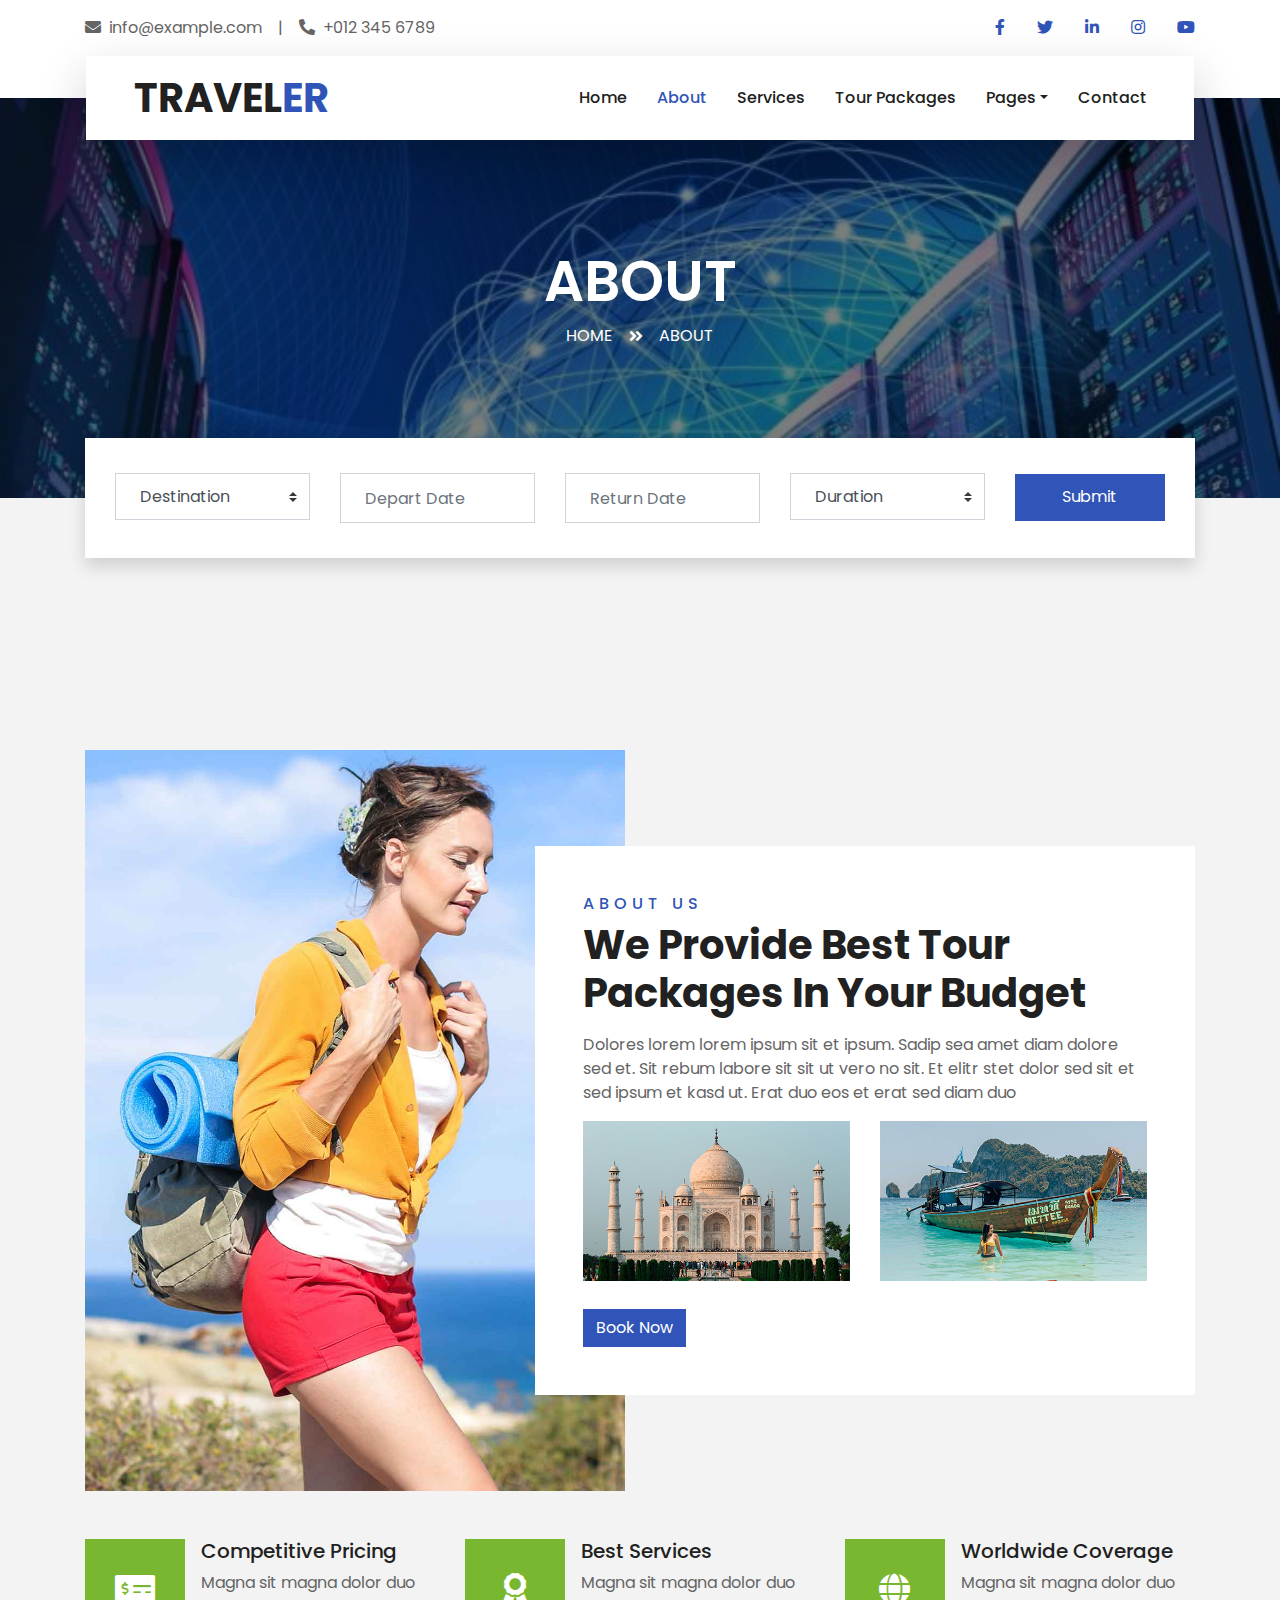
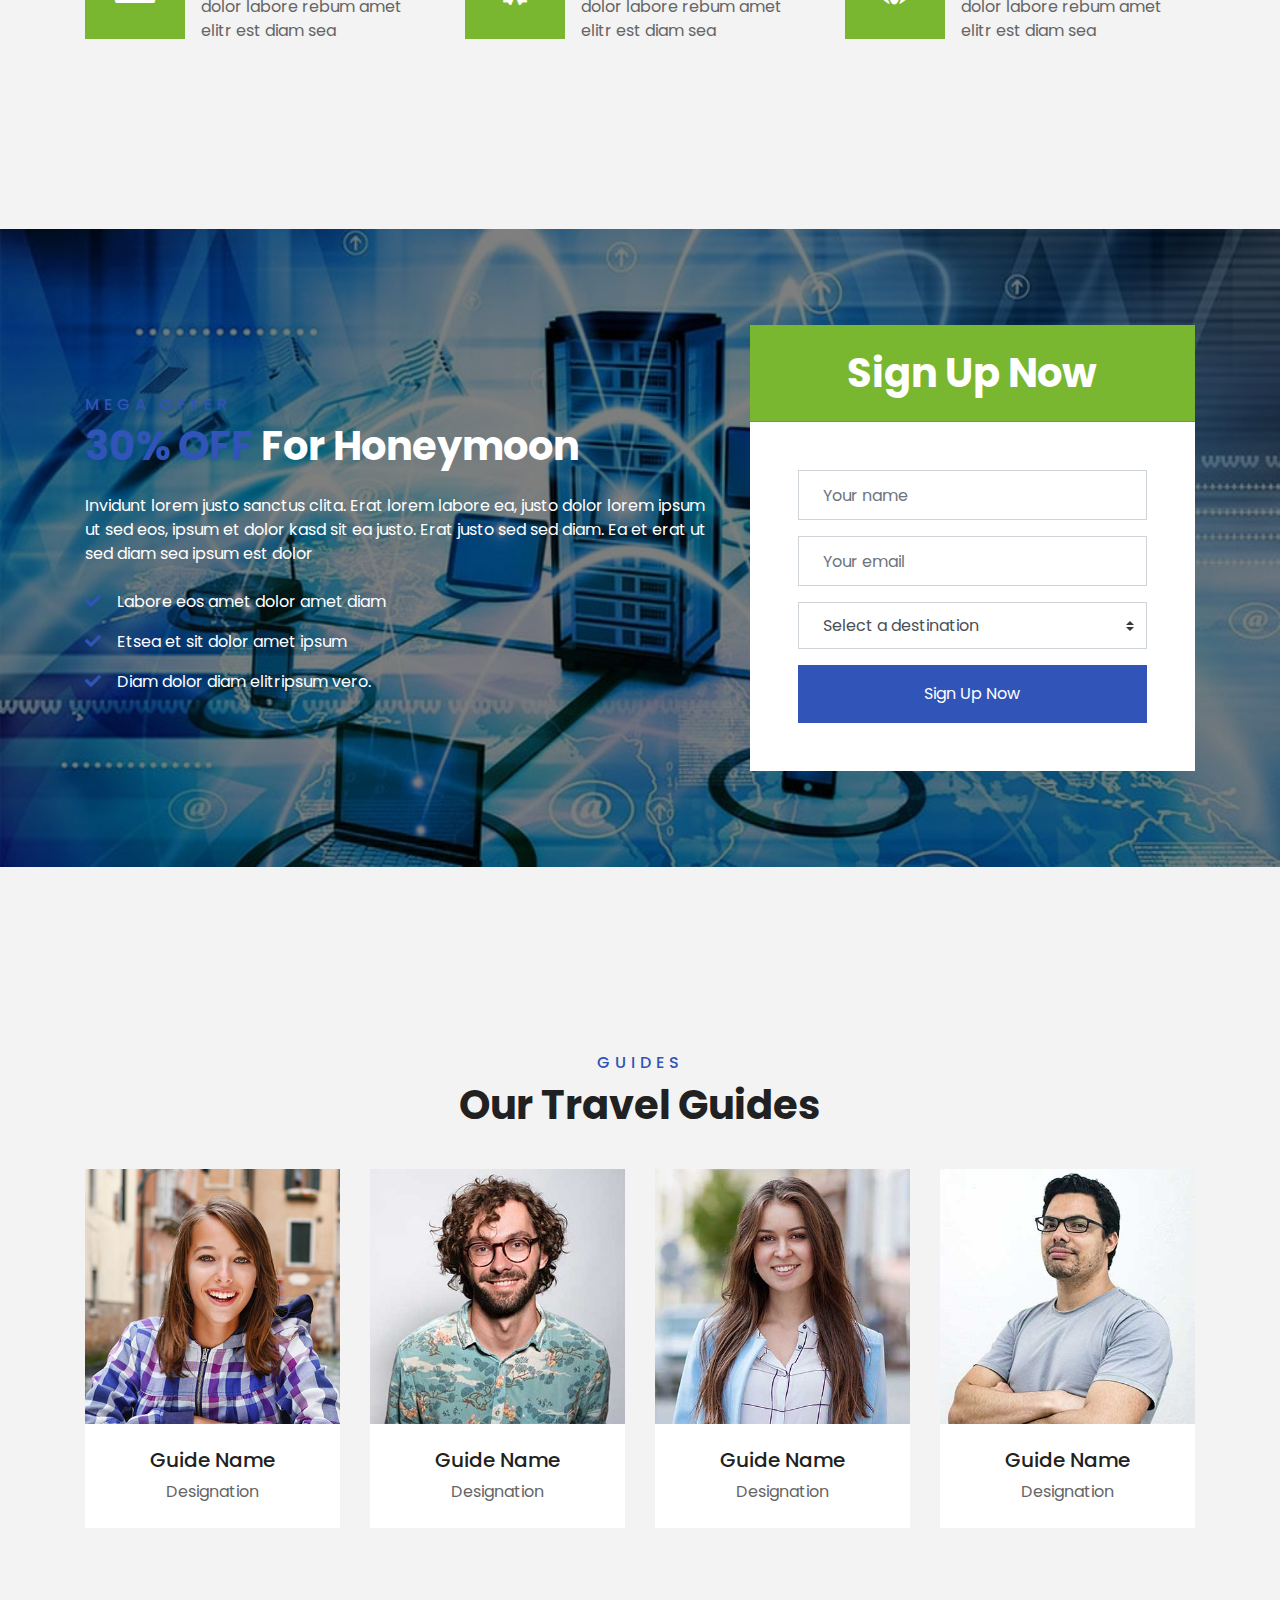
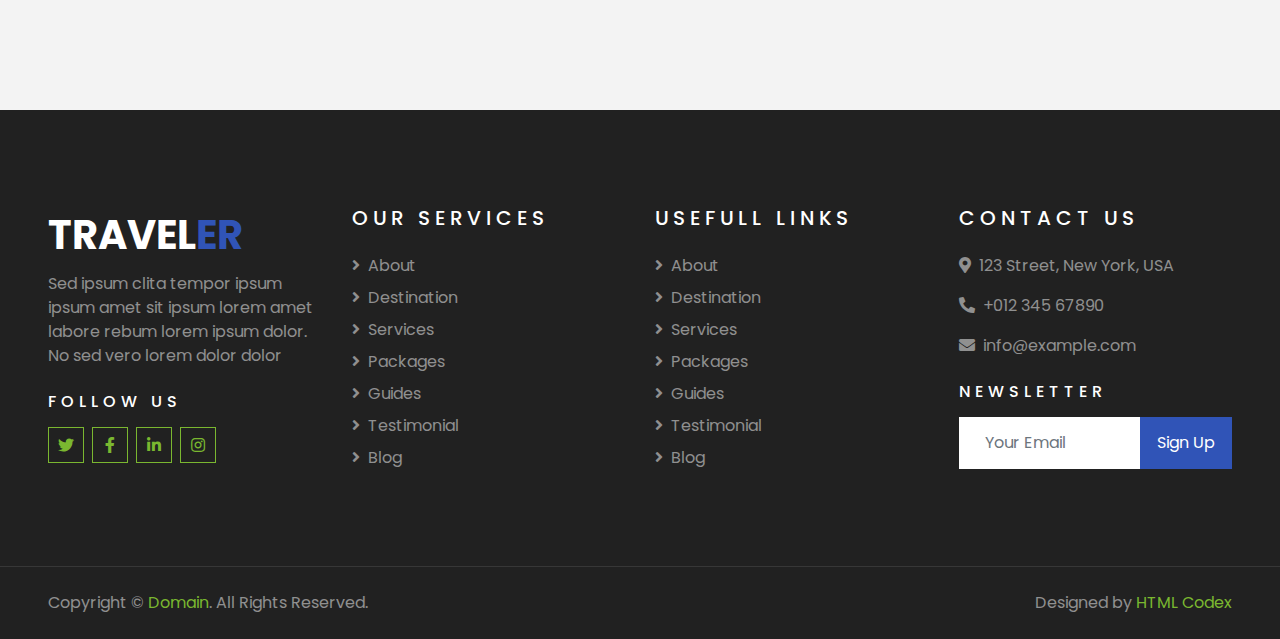
==== about.html @ 60255f98 "Actualizacion de index" ====
<!DOCTYPE html>
<html lang="en">

<head>
    <meta charset="utf-8">
    <title>TRAVELER - Free Travel Website Template</title>
    <meta content="width=device-width, initial-scale=1.0" name="viewport">
    <meta content="Free HTML Templates" name="keywords">
    <meta content="Free HTML Templates" name="description">

    <!-- Favicon -->
    <link href="img/favicon.ico" rel="icon">

    <!-- Google Web Fonts -->
    <link rel="preconnect" href="https://fonts.gstatic.com">
    <link href="https://fonts.googleapis.com/css2?family=Poppins:wght@400;500;600;700&display=swap" rel="stylesheet"> 

    <!-- Font Awesome -->
    <link href="https://cdnjs.cloudflare.com/ajax/libs/font-awesome/5.10.0/css/all.min.css" rel="stylesheet">

    <!-- Libraries Stylesheet -->
    <link href="lib/owlcarousel/assets/owl.carousel.min.css" rel="stylesheet">
    <link href="lib/tempusdominus/css/tempusdominus-bootstrap-4.min.css" rel="stylesheet" />

    <!-- Customized Bootstrap Stylesheet -->
    <link href="css/style.css" rel="stylesheet">
</head>

<body>
    <!-- Topbar Start -->
    <div class="container-fluid bg-light pt-3 d-none d-lg-block">
        <div class="container">
            <div class="row">
                <div class="col-lg-6 text-center text-lg-left mb-2 mb-lg-0">
                    <div class="d-inline-flex align-items-center">
                        <p><i class="fa fa-envelope mr-2"></i>info@example.com</p>
                        <p class="text-body px-3">|</p>
                        <p><i class="fa fa-phone-alt mr-2"></i>+012 345 6789</p>
                    </div>
                </div>
                <div class="col-lg-6 text-center text-lg-right">
                    <div class="d-inline-flex align-items-center">
                        <a class="text-primary px-3" href="">
                            <i class="fab fa-facebook-f"></i>
                        </a>
                        <a class="text-primary px-3" href="">
                            <i class="fab fa-twitter"></i>
                        </a>
                        <a class="text-primary px-3" href="">
                            <i class="fab fa-linkedin-in"></i>
                        </a>
                        <a class="text-primary px-3" href="">
                            <i class="fab fa-instagram"></i>
                        </a>
                        <a class="text-primary pl-3" href="">
                            <i class="fab fa-youtube"></i>
                        </a>
                    </div>
                </div>
            </div>
        </div>
    </div>
    <!-- Topbar End -->


    <!-- Navbar Start -->
    <div class="container-fluid position-relative nav-bar p-0">
        <div class="container-lg position-relative p-0 px-lg-3" style="z-index: 9;">
            <nav class="navbar navbar-expand-lg bg-light navbar-light shadow-lg py-3 py-lg-0 pl-3 pl-lg-5">
                <a href="" class="navbar-brand">
                    <h1 class="m-0 text-primary"><span class="text-dark">TRAVEL</span>ER</h1>
                </a>
                <button type="button" class="navbar-toggler" data-toggle="collapse" data-target="#navbarCollapse">
                    <span class="navbar-toggler-icon"></span>
                </button>
                <div class="collapse navbar-collapse justify-content-between px-3" id="navbarCollapse">
                    <div class="navbar-nav ml-auto py-0">
                        <a href="index.html" class="nav-item nav-link">Home</a>
                        <a href="about.html" class="nav-item nav-link active">About</a>
                        <a href="service.html" class="nav-item nav-link">Services</a>
                        <a href="package.html" class="nav-item nav-link">Tour Packages</a>
                        <div class="nav-item dropdown">
                            <a href="#" class="nav-link dropdown-toggle" data-toggle="dropdown">Pages</a>
                            <div class="dropdown-menu border-0 rounded-0 m-0">
                                <a href="blog.html" class="dropdown-item">Blog Grid</a>
                                <a href="single.html" class="dropdown-item">Blog Detail</a>
                                <a href="destination.html" class="dropdown-item">Destination</a>
                                <a href="guide.html" class="dropdown-item">Travel Guides</a>
                                <a href="testimonial.html" class="dropdown-item">Testimonial</a>
                            </div>
                        </div>
                        <a href="contact.html" class="nav-item nav-link">Contact</a>
                    </div>
                </div>
            </nav>
        </div>
    </div>
    <!-- Navbar End -->


    <!-- Header Start -->
    <div class="container-fluid page-header">
        <div class="container">
            <div class="d-flex flex-column align-items-center justify-content-center" style="min-height: 400px">
                <h3 class="display-4 text-white text-uppercase">About</h3>
                <div class="d-inline-flex text-white">
                    <p class="m-0 text-uppercase"><a class="text-white" href="">Home</a></p>
                    <i class="fa fa-angle-double-right pt-1 px-3"></i>
                    <p class="m-0 text-uppercase">About</p>
                </div>
            </div>
        </div>
    </div>
    <!-- Header End -->


    <!-- Booking Start -->
    <div class="container-fluid booking mt-5 pb-5">
        <div class="container pb-5">
            <div class="bg-light shadow" style="padding: 30px;">
                <div class="row align-items-center" style="min-height: 60px;">
                    <div class="col-md-10">
                        <div class="row">
                            <div class="col-md-3">
                                <div class="mb-3 mb-md-0">
                                    <select class="custom-select px-4" style="height: 47px;">
                                        <option selected>Destination</option>
                                        <option value="1">Destination 1</option>
                                        <option value="2">Destination 1</option>
                                        <option value="3">Destination 1</option>
                                    </select>
                                </div>
                            </div>
                            <div class="col-md-3">
                                <div class="mb-3 mb-md-0">
                                    <div class="date" id="date1" data-target-input="nearest">
                                        <input type="text" class="form-control p-4 datetimepicker-input" placeholder="Depart Date" data-target="#date1" data-toggle="datetimepicker"/>
                                    </div>
                                </div>
                            </div>
                            <div class="col-md-3">
                                <div class="mb-3 mb-md-0">
                                    <div class="date" id="date2" data-target-input="nearest">
                                        <input type="text" class="form-control p-4 datetimepicker-input" placeholder="Return Date" data-target="#date2" data-toggle="datetimepicker"/>
                                    </div>
                                </div>
                            </div>
                            <div class="col-md-3">
                                <div class="mb-3 mb-md-0">
                                    <select class="custom-select px-4" style="height: 47px;">
                                        <option selected>Duration</option>
                                        <option value="1">Duration 1</option>
                                        <option value="2">Duration 1</option>
                                        <option value="3">Duration 1</option>
                                    </select>
                                </div>
                            </div>
                        </div>
                    </div>
                    <div class="col-md-2">
                        <button class="btn btn-primary btn-block" type="submit" style="height: 47px; margin-top: -2px;">Submit</button>
                    </div>
                </div>
            </div>
        </div>
    </div>
    <!-- Booking End -->


    <!-- About Start -->
    <div class="container-fluid py-5">
        <div class="container pt-5">
            <div class="row">
                <div class="col-lg-6" style="min-height: 500px;">
                    <div class="position-relative h-100">
                        <img class="position-absolute w-100 h-100" src="img/about.jpg" style="object-fit: cover;">
                    </div>
                </div>
                <div class="col-lg-6 pt-5 pb-lg-5">
                    <div class="about-text bg-white p-4 p-lg-5 my-lg-5">
                        <h6 class="text-primary text-uppercase" style="letter-spacing: 5px;">About Us</h6>
                        <h1 class="mb-3">We Provide Best Tour Packages In Your Budget</h1>
                        <p>Dolores lorem lorem ipsum sit et ipsum. Sadip sea amet diam dolore sed et. Sit rebum labore sit sit ut vero no sit. Et elitr stet dolor sed sit et sed ipsum et kasd ut. Erat duo eos et erat sed diam duo</p>
                        <div class="row mb-4">
                            <div class="col-6">
                                <img class="img-fluid" src="img/about-1.jpg" alt="">
                            </div>
                            <div class="col-6">
                                <img class="img-fluid" src="img/about-2.jpg" alt="">
                            </div>
                        </div>
                        <a href="" class="btn btn-primary mt-1">Book Now</a>
                    </div>
                </div>
            </div>
        </div>
    </div>
    <!-- About End -->


    <!-- Feature Start -->
    <div class="container-fluid pb-5">
        <div class="container pb-5">
            <div class="row">
                <div class="col-md-4">
                    <div class="d-flex mb-4 mb-lg-0">
                        <div class="d-flex flex-shrink-0 align-items-center justify-content-center bg-primary mr-3" style="height: 100px; width: 100px;">
                            <i class="fa fa-2x fa-money-check-alt text-white"></i>
                        </div>
                        <div class="d-flex flex-column">
                            <h5 class="">Competitive Pricing</h5>
                            <p class="m-0">Magna sit magna dolor duo dolor labore rebum amet elitr est diam sea</p>
                        </div>
                    </div>
                </div>
                <div class="col-md-4">
                    <div class="d-flex mb-4 mb-lg-0">
                        <div class="d-flex flex-shrink-0 align-items-center justify-content-center bg-primary mr-3" style="height: 100px; width: 100px;">
                            <i class="fa fa-2x fa-award text-white"></i>
                        </div>
                        <div class="d-flex flex-column">
                            <h5 class="">Best Services</h5>
                            <p class="m-0">Magna sit magna dolor duo dolor labore rebum amet elitr est diam sea</p>
                        </div>
                    </div>
                </div>
                <div class="col-md-4">
                    <div class="d-flex mb-4 mb-lg-0">
                        <div class="d-flex flex-shrink-0 align-items-center justify-content-center bg-primary mr-3" style="height: 100px; width: 100px;">
                            <i class="fa fa-2x fa-globe text-white"></i>
                        </div>
                        <div class="d-flex flex-column">
                            <h5 class="">Worldwide Coverage</h5>
                            <p class="m-0">Magna sit magna dolor duo dolor labore rebum amet elitr est diam sea</p>
                        </div>
                    </div>
                </div>
            </div>
        </div>
    </div>
    <!-- Feature End -->


    <!-- Registration Start -->
    <div class="container-fluid bg-registration py-5" style="margin: 90px 0;">
        <div class="container py-5">
            <div class="row align-items-center">
                <div class="col-lg-7 mb-5 mb-lg-0">
                    <div class="mb-4">
                        <h6 class="text-primary text-uppercase" style="letter-spacing: 5px;">Mega Offer</h6>
                        <h1 class="text-white"><span class="text-primary">30% OFF</span> For Honeymoon</h1>
                    </div>
                    <p class="text-white">Invidunt lorem justo sanctus clita. Erat lorem labore ea, justo dolor lorem ipsum ut sed eos,
                        ipsum et dolor kasd sit ea justo. Erat justo sed sed diam. Ea et erat ut sed diam sea ipsum est
                        dolor</p>
                    <ul class="list-inline text-white m-0">
                        <li class="py-2"><i class="fa fa-check text-primary mr-3"></i>Labore eos amet dolor amet diam</li>
                        <li class="py-2"><i class="fa fa-check text-primary mr-3"></i>Etsea et sit dolor amet ipsum</li>
                        <li class="py-2"><i class="fa fa-check text-primary mr-3"></i>Diam dolor diam elitripsum vero.</li>
                    </ul>
                </div>
                <div class="col-lg-5">
                    <div class="card border-0">
                        <div class="card-header bg-primary text-center p-4">
                            <h1 class="text-white m-0">Sign Up Now</h1>
                        </div>
                        <div class="card-body rounded-bottom bg-white p-5">
                            <form>
                                <div class="form-group">
                                    <input type="text" class="form-control p-4" placeholder="Your name" required="required" />
                                </div>
                                <div class="form-group">
                                    <input type="email" class="form-control p-4" placeholder="Your email" required="required" />
                                </div>
                                <div class="form-group">
                                    <select class="custom-select px-4" style="height: 47px;">
                                        <option selected>Select a destination</option>
                                        <option value="1">destination 1</option>
                                        <option value="2">destination 1</option>
                                        <option value="3">destination 1</option>
                                    </select>
                                </div>
                                <div>
                                    <button class="btn btn-primary btn-block py-3" type="submit">Sign Up Now</button>
                                </div>
                            </form>
                        </div>
                    </div>
                </div>
            </div>
        </div>
    </div>
    <!-- Registration End -->


    <!-- Team Start -->
    <div class="container-fluid py-5">
        <div class="container pt-5 pb-3">
            <div class="text-center mb-3 pb-3">
                <h6 class="text-primary text-uppercase" style="letter-spacing: 5px;">Guides</h6>
                <h1>Our Travel Guides</h1>
            </div>
            <div class="row">
                <div class="col-lg-3 col-md-4 col-sm-6 pb-1">
                    <div class="team-item bg-white mb-4">
                        <div class="team-img position-relative overflow-hidden">
                            <img class="img-fluid w-100" src="img/team-1.jpg" alt="">
                            <div class="team-social">
                                <a class="btn btn-outline-primary btn-square" href=""><i class="fab fa-twitter"></i></a>
                                <a class="btn btn-outline-primary btn-square" href=""><i class="fab fa-facebook-f"></i></a>
                                <a class="btn btn-outline-primary btn-square" href=""><i class="fab fa-instagram"></i></a>
                                <a class="btn btn-outline-primary btn-square" href=""><i class="fab fa-linkedin-in"></i></a>
                            </div>
                        </div>
                        <div class="text-center py-4">
                            <h5 class="text-truncate">Guide Name</h5>
                            <p class="m-0">Designation</p>
                        </div>
                    </div>
                </div>
                <div class="col-lg-3 col-md-4 col-sm-6 pb-1">
                    <div class="team-item bg-white mb-4">
                        <div class="team-img position-relative overflow-hidden">
                            <img class="img-fluid w-100" src="img/team-2.jpg" alt="">
                            <div class="team-social">
                                <a class="btn btn-outline-primary btn-square" href=""><i class="fab fa-twitter"></i></a>
                                <a class="btn btn-outline-primary btn-square" href=""><i class="fab fa-facebook-f"></i></a>
                                <a class="btn btn-outline-primary btn-square" href=""><i class="fab fa-instagram"></i></a>
                                <a class="btn btn-outline-primary btn-square" href=""><i class="fab fa-linkedin-in"></i></a>
                            </div>
                        </div>
                        <div class="text-center py-4">
                            <h5 class="text-truncate">Guide Name</h5>
                            <p class="m-0">Designation</p>
                        </div>
                    </div>
                </div>
                <div class="col-lg-3 col-md-4 col-sm-6 pb-1">
                    <div class="team-item bg-white mb-4">
                        <div class="team-img position-relative overflow-hidden">
                            <img class="img-fluid w-100" src="img/team-3.jpg" alt="">
                            <div class="team-social">
                                <a class="btn btn-outline-primary btn-square" href=""><i class="fab fa-twitter"></i></a>
                                <a class="btn btn-outline-primary btn-square" href=""><i class="fab fa-facebook-f"></i></a>
                                <a class="btn btn-outline-primary btn-square" href=""><i class="fab fa-instagram"></i></a>
                                <a class="btn btn-outline-primary btn-square" href=""><i class="fab fa-linkedin-in"></i></a>
                            </div>
                        </div>
                        <div class="text-center py-4">
                            <h5 class="text-truncate">Guide Name</h5>
                            <p class="m-0">Designation</p>
                        </div>
                    </div>
                </div>
                <div class="col-lg-3 col-md-4 col-sm-6 pb-1">
                    <div class="team-item bg-white mb-4">
                        <div class="team-img position-relative overflow-hidden">
                            <img class="img-fluid w-100" src="img/team-4.jpg" alt="">
                            <div class="team-social">
                                <a class="btn btn-outline-primary btn-square" href=""><i class="fab fa-twitter"></i></a>
                                <a class="btn btn-outline-primary btn-square" href=""><i class="fab fa-facebook-f"></i></a>
                                <a class="btn btn-outline-primary btn-square" href=""><i class="fab fa-instagram"></i></a>
                                <a class="btn btn-outline-primary btn-square" href=""><i class="fab fa-linkedin-in"></i></a>
                            </div>
                        </div>
                        <div class="text-center py-4">
                            <h5 class="text-truncate">Guide Name</h5>
                            <p class="m-0">Designation</p>
                        </div>
                    </div>
                </div>
            </div>
        </div>
    </div>
    <!-- Team End -->


    <!-- Footer Start -->
    <div class="container-fluid bg-dark text-white-50 py-5 px-sm-3 px-lg-5" style="margin-top: 90px;">
        <div class="row pt-5">
            <div class="col-lg-3 col-md-6 mb-5">
                <a href="" class="navbar-brand">
                    <h1 class="text-primary"><span class="text-white">TRAVEL</span>ER</h1>
                </a>
                <p>Sed ipsum clita tempor ipsum ipsum amet sit ipsum lorem amet labore rebum lorem ipsum dolor. No sed vero lorem dolor dolor</p>
                <h6 class="text-white text-uppercase mt-4 mb-3" style="letter-spacing: 5px;">Follow Us</h6>
                <div class="d-flex justify-content-start">
                    <a class="btn btn-outline-primary btn-square mr-2" href="#"><i class="fab fa-twitter"></i></a>
                    <a class="btn btn-outline-primary btn-square mr-2" href="#"><i class="fab fa-facebook-f"></i></a>
                    <a class="btn btn-outline-primary btn-square mr-2" href="#"><i class="fab fa-linkedin-in"></i></a>
                    <a class="btn btn-outline-primary btn-square" href="#"><i class="fab fa-instagram"></i></a>
                </div>
            </div>
            <div class="col-lg-3 col-md-6 mb-5">
                <h5 class="text-white text-uppercase mb-4" style="letter-spacing: 5px;">Our Services</h5>
                <div class="d-flex flex-column justify-content-start">
                    <a class="text-white-50 mb-2" href="#"><i class="fa fa-angle-right mr-2"></i>About</a>
                    <a class="text-white-50 mb-2" href="#"><i class="fa fa-angle-right mr-2"></i>Destination</a>
                    <a class="text-white-50 mb-2" href="#"><i class="fa fa-angle-right mr-2"></i>Services</a>
                    <a class="text-white-50 mb-2" href="#"><i class="fa fa-angle-right mr-2"></i>Packages</a>
                    <a class="text-white-50 mb-2" href="#"><i class="fa fa-angle-right mr-2"></i>Guides</a>
                    <a class="text-white-50 mb-2" href="#"><i class="fa fa-angle-right mr-2"></i>Testimonial</a>
                    <a class="text-white-50" href="#"><i class="fa fa-angle-right mr-2"></i>Blog</a>
                </div>
            </div>
            <div class="col-lg-3 col-md-6 mb-5">
                <h5 class="text-white text-uppercase mb-4" style="letter-spacing: 5px;">Usefull Links</h5>
                <div class="d-flex flex-column justify-content-start">
                    <a class="text-white-50 mb-2" href="#"><i class="fa fa-angle-right mr-2"></i>About</a>
                    <a class="text-white-50 mb-2" href="#"><i class="fa fa-angle-right mr-2"></i>Destination</a>
                    <a class="text-white-50 mb-2" href="#"><i class="fa fa-angle-right mr-2"></i>Services</a>
                    <a class="text-white-50 mb-2" href="#"><i class="fa fa-angle-right mr-2"></i>Packages</a>
                    <a class="text-white-50 mb-2" href="#"><i class="fa fa-angle-right mr-2"></i>Guides</a>
                    <a class="text-white-50 mb-2" href="#"><i class="fa fa-angle-right mr-2"></i>Testimonial</a>
                    <a class="text-white-50" href="#"><i class="fa fa-angle-right mr-2"></i>Blog</a>
                </div>
            </div>
            <div class="col-lg-3 col-md-6 mb-5">
                <h5 class="text-white text-uppercase mb-4" style="letter-spacing: 5px;">Contact Us</h5>
                <p><i class="fa fa-map-marker-alt mr-2"></i>123 Street, New York, USA</p>
                <p><i class="fa fa-phone-alt mr-2"></i>+012 345 67890</p>
                <p><i class="fa fa-envelope mr-2"></i>info@example.com</p>
                <h6 class="text-white text-uppercase mt-4 mb-3" style="letter-spacing: 5px;">Newsletter</h6>
                <div class="w-100">
                    <div class="input-group">
                        <input type="text" class="form-control border-light" style="padding: 25px;" placeholder="Your Email">
                        <div class="input-group-append">
                            <button class="btn btn-primary px-3">Sign Up</button>
                        </div>
                    </div>
                </div>
            </div>
        </div>
    </div>
    <div class="container-fluid bg-dark text-white border-top py-4 px-sm-3 px-md-5" style="border-color: rgba(256, 256, 256, .1) !important;">
        <div class="row">
            <div class="col-lg-6 text-center text-md-left mb-3 mb-md-0">
                <p class="m-0 text-white-50">Copyright &copy; <a href="#">Domain</a>. All Rights Reserved.</a>
                </p>
            </div>
            <div class="col-lg-6 text-center text-md-right">
                <p class="m-0 text-white-50">Designed by <a href="https://htmlcodex.com">HTML Codex</a>
                </p>
            </div>
        </div>
    </div>
    <!-- Footer End -->


    <!-- Back to Top -->
    <a href="#" class="btn btn-lg btn-primary btn-lg-square back-to-top"><i class="fa fa-angle-double-up"></i></a>


    <!-- JavaScript Libraries -->
    <script src="https://code.jquery.com/jquery-3.4.1.min.js"></script>
    <script src="https://stackpath.bootstrapcdn.com/bootstrap/4.4.1/js/bootstrap.bundle.min.js"></script>
    <script src="lib/easing/easing.min.js"></script>
    <script src="lib/owlcarousel/owl.carousel.min.js"></script>
    <script src="lib/tempusdominus/js/moment.min.js"></script>
    <script src="lib/tempusdominus/js/moment-timezone.min.js"></script>
    <script src="lib/tempusdominus/js/tempusdominus-bootstrap-4.min.js"></script>

    <!-- Contact Javascript File -->
    <script src="mail/jqBootstrapValidation.min.js"></script>
    <script src="mail/contact.js"></script>

    <!-- Template Javascript -->
    <script src="js/main.js"></script>
</body>

</html>
---- css/style.css ----
/******* Bootstrap Theming ********/
/*!
 * Bootstrap v4.5.3 (https://getbootstrap.com/)
 * Copyright 2011-2020 The Bootstrap Authors
 * Copyright 2011-2020 Twitter, Inc.
 * Licensed under MIT (https://github.com/twbs/bootstrap/blob/main/LICENSE)
 */
:root {
  --blue: #007bff;
  --indigo: #6610f2;
  --purple: #6f42c1;
  --pink: #e83e8c;
  --red: #dc3545;
  --orange: #fd7e14;
  --yellow: #ffc107;
  --green: #28a745;
  --teal: #20c997;
  --cyan: #17a2b8;
  --white: #fff;
  --gray: #6c757d;
  --gray-dark: #343a40;
  --primary: #7AB730;
  --secondary: #f4faec;
  --success: #28a745;
  --info: #17a2b8;
  --warning: #ffc107;
  --danger: #dc3545;
  --light: #FFFFFF;
  --dark: #212121;
  --breakpoint-xs: 0;
  --breakpoint-sm: 576px;
  --breakpoint-md: 768px;
  --breakpoint-lg: 992px;
  --breakpoint-xl: 1200px;
  --font-family-sans-serif: "Poppins", sans-serif;
  --font-family-monospace: SFMono-Regular, Menlo, Monaco, Consolas, "Liberation Mono", "Courier New", monospace;
}

*,
*::before,
*::after {
  box-sizing: border-box;
}

html {
  font-family: sans-serif;
  line-height: 1.15;
  -webkit-text-size-adjust: 100%;
  -webkit-tap-highlight-color: rgba(0, 0, 0, 0);
}

article,
aside,
figcaption,
figure,
footer,
header,
hgroup,
main,
nav,
section {
  display: block;
}

body {
  margin: 0;
  font-family: "Poppins", sans-serif;
  font-size: 1rem;
  font-weight: 400;
  line-height: 1.5;
  color: #656565;
  text-align: left;
  background-color: #F3F3F3;
}

[tabindex="-1"]:focus:not(:focus-visible) {
  outline: 0 !important;
}

hr {
  box-sizing: content-box;
  height: 0;
  overflow: visible;
}

h1,
h2,
h3,
h4,
h5,
h6 {
  margin-top: 0;
  margin-bottom: 0.5rem;
}

p {
  margin-top: 0;
  margin-bottom: 1rem;
}

abbr[title],
abbr[data-original-title] {
  text-decoration: underline;
  text-decoration: underline dotted;
  cursor: help;
  border-bottom: 0;
  text-decoration-skip-ink: none;
}

address {
  margin-bottom: 1rem;
  font-style: normal;
  line-height: inherit;
}

ol,
ul,
dl {
  margin-top: 0;
  margin-bottom: 1rem;
}

ol ol,
ul ul,
ol ul,
ul ol {
  margin-bottom: 0;
}

dt {
  font-weight: 700;
}

dd {
  margin-bottom: .5rem;
  margin-left: 0;
}

blockquote {
  margin: 0 0 1rem;
}

b,
strong {
  font-weight: bolder;
}

small {
  font-size: 80%;
}

sub,
sup {
  position: relative;
  font-size: 75%;
  line-height: 0;
  vertical-align: baseline;
}

sub {
  bottom: -.25em;
}

sup {
  top: -.5em;
}

a {
  color: #7AB730;
  text-decoration: none;
  background-color: transparent;
}

a:hover {
  color: #527a20;
  text-decoration: underline;
}

a:not([href]):not([class]) {
  color: inherit;
  text-decoration: none;
}

a:not([href]):not([class]):hover {
  color: inherit;
  text-decoration: none;
}

pre,
code,
kbd,
samp {
  font-family: SFMono-Regular, Menlo, Monaco, Consolas, "Liberation Mono", "Courier New", monospace;
  font-size: 1em;
}

pre {
  margin-top: 0;
  margin-bottom: 1rem;
  overflow: auto;
  -ms-overflow-style: scrollbar;
}

figure {
  margin: 0 0 1rem;
}

img {
  vertical-align: middle;
  border-style: none;
}

svg {
  overflow: hidden;
  vertical-align: middle;
}

table {
  border-collapse: collapse;
}

caption {
  padding-top: 0.75rem;
  padding-bottom: 0.75rem;
  color: #6c757d;
  text-align: left;
  caption-side: bottom;
}

th {
  text-align: inherit;
  text-align: -webkit-match-parent;
}

label {
  display: inline-block;
  margin-bottom: 0.5rem;
}

button {
  border-radius: 0;
}

button:focus {
  outline: 1px dotted;
  outline: 5px auto -webkit-focus-ring-color;
}

input,
button,
select,
optgroup,
textarea {
  margin: 0;
  font-family: inherit;
  font-size: inherit;
  line-height: inherit;
}

button,
input {
  overflow: visible;
}

button,
select {
  text-transform: none;
}

[role="button"] {
  cursor: pointer;
}

select {
  word-wrap: normal;
}

button,
[type="button"],
[type="reset"],
[type="submit"] {
  -webkit-appearance: button;
}

button:not(:disabled),
[type="button"]:not(:disabled),
[type="reset"]:not(:disabled),
[type="submit"]:not(:disabled) {
  cursor: pointer;
}

button::-moz-focus-inner,
[type="button"]::-moz-focus-inner,
[type="reset"]::-moz-focus-inner,
[type="submit"]::-moz-focus-inner {
  padding: 0;
  border-style: none;
}

input[type="radio"],
input[type="checkbox"] {
  box-sizing: border-box;
  padding: 0;
}

textarea {
  overflow: auto;
  resize: vertical;
}

fieldset {
  min-width: 0;
  padding: 0;
  margin: 0;
  border: 0;
}

legend {
  display: block;
  width: 100%;
  max-width: 100%;
  padding: 0;
  margin-bottom: .5rem;
  font-size: 1.5rem;
  line-height: inherit;
  color: inherit;
  white-space: normal;
}

@media (max-width: 1200px) {
  legend {
    font-size: calc(1.275rem + 0.3vw);
  }
}

progress {
  vertical-align: baseline;
}

[type="number"]::-webkit-inner-spin-button,
[type="number"]::-webkit-outer-spin-button {
  height: auto;
}

[type="search"] {
  outline-offset: -2px;
  -webkit-appearance: none;
}

[type="search"]::-webkit-search-decoration {
  -webkit-appearance: none;
}

::-webkit-file-upload-button {
  font: inherit;
  -webkit-appearance: button;
}

output {
  display: inline-block;
}

summary {
  display: list-item;
  cursor: pointer;
}

template {
  display: none;
}

[hidden] {
  display: none !important;
}

h1,
h2,
h3,
h4,
h5,
h6,
.h1,
.h2,
.h3,
.h4,
.h5,
.h6 {
  margin-bottom: 0.5rem;
  font-weight: 500;
  line-height: 1.2;
  color: #212121;
}

h1,
.h1 {
  font-size: 2.5rem;
}

@media (max-width: 1200px) {

  h1,
  .h1 {
    font-size: calc(1.375rem + 1.5vw);
  }
}

h2,
.h2 {
  font-size: 2rem;
}

@media (max-width: 1200px) {

  h2,
  .h2 {
    font-size: calc(1.325rem + 0.9vw);
  }
}

h3,
.h3 {
  font-size: 1.75rem;
}

@media (max-width: 1200px) {

  h3,
  .h3 {
    font-size: calc(1.3rem + 0.6vw);
  }
}

h4,
.h4 {
  font-size: 1.5rem;
}

@media (max-width: 1200px) {

  h4,
  .h4 {
    font-size: calc(1.275rem + 0.3vw);
  }
}

h5,
.h5 {
  font-size: 1.25rem;
}

h6,
.h6 {
  font-size: 1rem;
}

.lead {
  font-size: 1.25rem;
  font-weight: 300;
}

.display-1 {
  font-size: 6rem;
  font-weight: 300;
  line-height: 1.2;
}

@media (max-width: 1200px) {
  .display-1 {
    font-size: calc(1.725rem + 5.7vw);
  }
}

.display-2 {
  font-size: 5.5rem;
  font-weight: 300;
  line-height: 1.2;
}

@media (max-width: 1200px) {
  .display-2 {
    font-size: calc(1.675rem + 5.1vw);
  }
}

.display-3 {
  font-size: 4.5rem;
  font-weight: 300;
  line-height: 1.2;
}

@media (max-width: 1200px) {
  .display-3 {
    font-size: calc(1.575rem + 3.9vw);
  }
}

.display-4 {
  font-size: 3.5rem;
  font-weight: 300;
  line-height: 1.2;
}

@media (max-width: 1200px) {
  .display-4 {
    font-size: calc(1.475rem + 2.7vw);
  }
}

hr {
  margin-top: 1rem;
  margin-bottom: 1rem;
  border: 0;
  border-top: 1px solid rgba(0, 0, 0, 0.1);
}

small,
.small {
  font-size: 80%;
  font-weight: 400;
}

mark,
.mark {
  padding: 0.2em;
  background-color: #fcf8e3;
}

.list-unstyled {
  padding-left: 0;
  list-style: none;
}

.list-inline {
  padding-left: 0;
  list-style: none;
}

.list-inline-item {
  display: inline-block;
}

.list-inline-item:not(:last-child) {
  margin-right: 0.5rem;
}

.initialism {
  font-size: 90%;
  text-transform: uppercase;
}

.blockquote {
  margin-bottom: 1rem;
  font-size: 1.25rem;
}

.blockquote-footer {
  display: block;
  font-size: 80%;
  color: #6c757d;
}

.blockquote-footer::before {
  content: "\2014\00A0";
}

.img-fluid {
  max-width: 100%;
  height: auto;
}

.img-thumbnail {
  padding: 0.25rem;
  background-color: #F3F3F3;
  border: 1px solid #dee2e6;
  max-width: 100%;
  height: auto;
}

.figure {
  display: inline-block;
}

.figure-img {
  margin-bottom: 0.5rem;
  line-height: 1;
}

.figure-caption {
  font-size: 90%;
  color: #6c757d;
}

code {
  font-size: 87.5%;
  color: #e83e8c;
  word-wrap: break-word;
}

a>code {
  color: inherit;
}

kbd {
  padding: 0.2rem 0.4rem;
  font-size: 87.5%;
  color: #fff;
  background-color: #212529;
}

kbd kbd {
  padding: 0;
  font-size: 100%;
  font-weight: 700;
}

pre {
  display: block;
  font-size: 87.5%;
  color: #212529;
}

pre code {
  font-size: inherit;
  color: inherit;
  word-break: normal;
}

.pre-scrollable {
  max-height: 340px;
  overflow-y: scroll;
}

.container,
.container-fluid,
.container-sm,
.container-md,
.container-lg,
.container-xl {
  width: 100%;
  padding-right: 15px;
  padding-left: 15px;
  margin-right: auto;
  margin-left: auto;
}

@media (min-width: 576px) {

  .container,
  .container-sm {
    max-width: 540px;
  }
}

@media (min-width: 768px) {

  .container,
  .container-sm,
  .container-md {
    max-width: 720px;
  }
}

@media (min-width: 992px) {

  .container,
  .container-sm,
  .container-md,
  .container-lg {
    max-width: 960px;
  }
}

@media (min-width: 1200px) {

  .container,
  .container-sm,
  .container-md,
  .container-lg,
  .container-xl {
    max-width: 1140px;
  }
}

.row {
  display: flex;
  flex-wrap: wrap;
  margin-right: -15px;
  margin-left: -15px;
}

.no-gutters {
  margin-right: 0;
  margin-left: 0;
}

.no-gutters>.col,
.no-gutters>[class*="col-"] {
  padding-right: 0;
  padding-left: 0;
}

.col-1,
.col-2,
.col-3,
.col-4,
.col-5,
.col-6,
.col-7,
.col-8,
.col-9,
.col-10,
.col-11,
.col-12,
.col,
.col-auto,
.col-sm-1,
.col-sm-2,
.col-sm-3,
.col-sm-4,
.col-sm-5,
.col-sm-6,
.col-sm-7,
.col-sm-8,
.col-sm-9,
.col-sm-10,
.col-sm-11,
.col-sm-12,
.col-sm,
.col-sm-auto,
.col-md-1,
.col-md-2,
.col-md-3,
.col-md-4,
.col-md-5,
.col-md-6,
.col-md-7,
.col-md-8,
.col-md-9,
.col-md-10,
.col-md-11,
.col-md-12,
.col-md,
.col-md-auto,
.col-lg-1,
.col-lg-2,
.col-lg-3,
.col-lg-4,
.col-lg-5,
.col-lg-6,
.col-lg-7,
.col-lg-8,
.col-lg-9,
.col-lg-10,
.col-lg-11,
.col-lg-12,
.col-lg,
.col-lg-auto,
.col-xl-1,
.col-xl-2,
.col-xl-3,
.col-xl-4,
.col-xl-5,
.col-xl-6,
.col-xl-7,
.col-xl-8,
.col-xl-9,
.col-xl-10,
.col-xl-11,
.col-xl-12,
.col-xl,
.col-xl-auto {
  position: relative;
  width: 100%;
  padding-right: 15px;
  padding-left: 15px;
}

.col {
  flex-basis: 0;
  flex-grow: 1;
  max-width: 100%;
}

.row-cols-1>* {
  flex: 0 0 100%;
  max-width: 100%;
}

.row-cols-2>* {
  flex: 0 0 50%;
  max-width: 50%;
}

.row-cols-3>* {
  flex: 0 0 33.33333%;
  max-width: 33.33333%;
}

.row-cols-4>* {
  flex: 0 0 25%;
  max-width: 25%;
}

.row-cols-5>* {
  flex: 0 0 20%;
  max-width: 20%;
}

.row-cols-6>* {
  flex: 0 0 16.66667%;
  max-width: 16.66667%;
}

.col-auto {
  flex: 0 0 auto;
  width: auto;
  max-width: 100%;
}

.col-1 {
  flex: 0 0 8.33333%;
  max-width: 8.33333%;
}

.col-2 {
  flex: 0 0 16.66667%;
  max-width: 16.66667%;
}

.col-3 {
  flex: 0 0 25%;
  max-width: 25%;
}

.col-4 {
  flex: 0 0 33.33333%;
  max-width: 33.33333%;
}

.col-5 {
  flex: 0 0 41.66667%;
  max-width: 41.66667%;
}

.col-6 {
  flex: 0 0 50%;
  max-width: 50%;
}

.col-7 {
  flex: 0 0 58.33333%;
  max-width: 58.33333%;
}

.col-8 {
  flex: 0 0 66.66667%;
  max-width: 66.66667%;
}

.col-9 {
  flex: 0 0 75%;
  max-width: 75%;
}

.col-10 {
  flex: 0 0 83.33333%;
  max-width: 83.33333%;
}

.col-11 {
  flex: 0 0 91.66667%;
  max-width: 91.66667%;
}

.col-12 {
  flex: 0 0 100%;
  max-width: 100%;
}

.order-first {
  order: -1;
}

.order-last {
  order: 13;
}

.order-0 {
  order: 0;
}

.order-1 {
  order: 1;
}

.order-2 {
  order: 2;
}

.order-3 {
  order: 3;
}

.order-4 {
  order: 4;
}

.order-5 {
  order: 5;
}

.order-6 {
  order: 6;
}

.order-7 {
  order: 7;
}

.order-8 {
  order: 8;
}

.order-9 {
  order: 9;
}

.order-10 {
  order: 10;
}

.order-11 {
  order: 11;
}

.order-12 {
  order: 12;
}

.offset-1 {
  margin-left: 8.33333%;
}

.offset-2 {
  margin-left: 16.66667%;
}

.offset-3 {
  margin-left: 25%;
}

.offset-4 {
  margin-left: 33.33333%;
}

.offset-5 {
  margin-left: 41.66667%;
}

.offset-6 {
  margin-left: 50%;
}

.offset-7 {
  margin-left: 58.33333%;
}

.offset-8 {
  margin-left: 66.66667%;
}

.offset-9 {
  margin-left: 75%;
}

.offset-10 {
  margin-left: 83.33333%;
}

.offset-11 {
  margin-left: 91.66667%;
}

@media (min-width: 576px) {
  .col-sm {
    flex-basis: 0;
    flex-grow: 1;
    max-width: 100%;
  }

  .row-cols-sm-1>* {
    flex: 0 0 100%;
    max-width: 100%;
  }

  .row-cols-sm-2>* {
    flex: 0 0 50%;
    max-width: 50%;
  }

  .row-cols-sm-3>* {
    flex: 0 0 33.33333%;
    max-width: 33.33333%;
  }

  .row-cols-sm-4>* {
    flex: 0 0 25%;
    max-width: 25%;
  }

  .row-cols-sm-5>* {
    flex: 0 0 20%;
    max-width: 20%;
  }

  .row-cols-sm-6>* {
    flex: 0 0 16.66667%;
    max-width: 16.66667%;
  }

  .col-sm-auto {
    flex: 0 0 auto;
    width: auto;
    max-width: 100%;
  }

  .col-sm-1 {
    flex: 0 0 8.33333%;
    max-width: 8.33333%;
  }

  .col-sm-2 {
    flex: 0 0 16.66667%;
    max-width: 16.66667%;
  }

  .col-sm-3 {
    flex: 0 0 25%;
    max-width: 25%;
  }

  .col-sm-4 {
    flex: 0 0 33.33333%;
    max-width: 33.33333%;
  }

  .col-sm-5 {
    flex: 0 0 41.66667%;
    max-width: 41.66667%;
  }

  .col-sm-6 {
    flex: 0 0 50%;
    max-width: 50%;
  }

  .col-sm-7 {
    flex: 0 0 58.33333%;
    max-width: 58.33333%;
  }

  .col-sm-8 {
    flex: 0 0 66.66667%;
    max-width: 66.66667%;
  }

  .col-sm-9 {
    flex: 0 0 75%;
    max-width: 75%;
  }

  .col-sm-10 {
    flex: 0 0 83.33333%;
    max-width: 83.33333%;
  }

  .col-sm-11 {
    flex: 0 0 91.66667%;
    max-width: 91.66667%;
  }

  .col-sm-12 {
    flex: 0 0 100%;
    max-width: 100%;
  }

  .order-sm-first {
    order: -1;
  }

  .order-sm-last {
    order: 13;
  }

  .order-sm-0 {
    order: 0;
  }

  .order-sm-1 {
    order: 1;
  }

  .order-sm-2 {
    order: 2;
  }

  .order-sm-3 {
    order: 3;
  }

  .order-sm-4 {
    order: 4;
  }

  .order-sm-5 {
    order: 5;
  }

  .order-sm-6 {
    order: 6;
  }

  .order-sm-7 {
    order: 7;
  }

  .order-sm-8 {
    order: 8;
  }

  .order-sm-9 {
    order: 9;
  }

  .order-sm-10 {
    order: 10;
  }

  .order-sm-11 {
    order: 11;
  }

  .order-sm-12 {
    order: 12;
  }

  .offset-sm-0 {
    margin-left: 0;
  }

  .offset-sm-1 {
    margin-left: 8.33333%;
  }

  .offset-sm-2 {
    margin-left: 16.66667%;
  }

  .offset-sm-3 {
    margin-left: 25%;
  }

  .offset-sm-4 {
    margin-left: 33.33333%;
  }

  .offset-sm-5 {
    margin-left: 41.66667%;
  }

  .offset-sm-6 {
    margin-left: 50%;
  }

  .offset-sm-7 {
    margin-left: 58.33333%;
  }

  .offset-sm-8 {
    margin-left: 66.66667%;
  }

  .offset-sm-9 {
    margin-left: 75%;
  }

  .offset-sm-10 {
    margin-left: 83.33333%;
  }

  .offset-sm-11 {
    margin-left: 91.66667%;
  }
}

@media (min-width: 768px) {
  .col-md {
    flex-basis: 0;
    flex-grow: 1;
    max-width: 100%;
  }

  .row-cols-md-1>* {
    flex: 0 0 100%;
    max-width: 100%;
  }

  .row-cols-md-2>* {
    flex: 0 0 50%;
    max-width: 50%;
  }

  .row-cols-md-3>* {
    flex: 0 0 33.33333%;
    max-width: 33.33333%;
  }

  .row-cols-md-4>* {
    flex: 0 0 25%;
    max-width: 25%;
  }

  .row-cols-md-5>* {
    flex: 0 0 20%;
    max-width: 20%;
  }

  .row-cols-md-6>* {
    flex: 0 0 16.66667%;
    max-width: 16.66667%;
  }

  .col-md-auto {
    flex: 0 0 auto;
    width: auto;
    max-width: 100%;
  }

  .col-md-1 {
    flex: 0 0 8.33333%;
    max-width: 8.33333%;
  }

  .col-md-2 {
    flex: 0 0 16.66667%;
    max-width: 16.66667%;
  }

  .col-md-3 {
    flex: 0 0 25%;
    max-width: 25%;
  }

  .col-md-4 {
    flex: 0 0 33.33333%;
    max-width: 33.33333%;
  }

  .col-md-5 {
    flex: 0 0 41.66667%;
    max-width: 41.66667%;
  }

  .col-md-6 {
    flex: 0 0 50%;
    max-width: 50%;
  }

  .col-md-7 {
    flex: 0 0 58.33333%;
    max-width: 58.33333%;
  }

  .col-md-8 {
    flex: 0 0 66.66667%;
    max-width: 66.66667%;
  }

  .col-md-9 {
    flex: 0 0 75%;
    max-width: 75%;
  }

  .col-md-10 {
    flex: 0 0 83.33333%;
    max-width: 83.33333%;
  }

  .col-md-11 {
    flex: 0 0 91.66667%;
    max-width: 91.66667%;
  }

  .col-md-12 {
    flex: 0 0 100%;
    max-width: 100%;
  }

  .order-md-first {
    order: -1;
  }

  .order-md-last {
    order: 13;
  }

  .order-md-0 {
    order: 0;
  }

  .order-md-1 {
    order: 1;
  }

  .order-md-2 {
    order: 2;
  }

  .order-md-3 {
    order: 3;
  }

  .order-md-4 {
    order: 4;
  }

  .order-md-5 {
    order: 5;
  }

  .order-md-6 {
    order: 6;
  }

  .order-md-7 {
    order: 7;
  }

  .order-md-8 {
    order: 8;
  }

  .order-md-9 {
    order: 9;
  }

  .order-md-10 {
    order: 10;
  }

  .order-md-11 {
    order: 11;
  }

  .order-md-12 {
    order: 12;
  }

  .offset-md-0 {
    margin-left: 0;
  }

  .offset-md-1 {
    margin-left: 8.33333%;
  }

  .offset-md-2 {
    margin-left: 16.66667%;
  }

  .offset-md-3 {
    margin-left: 25%;
  }

  .offset-md-4 {
    margin-left: 33.33333%;
  }

  .offset-md-5 {
    margin-left: 41.66667%;
  }

  .offset-md-6 {
    margin-left: 50%;
  }

  .offset-md-7 {
    margin-left: 58.33333%;
  }

  .offset-md-8 {
    margin-left: 66.66667%;
  }

  .offset-md-9 {
    margin-left: 75%;
  }

  .offset-md-10 {
    margin-left: 83.33333%;
  }

  .offset-md-11 {
    margin-left: 91.66667%;
  }
}

@media (min-width: 992px) {
  .col-lg {
    flex-basis: 0;
    flex-grow: 1;
    max-width: 100%;
  }

  .row-cols-lg-1>* {
    flex: 0 0 100%;
    max-width: 100%;
  }

  .row-cols-lg-2>* {
    flex: 0 0 50%;
    max-width: 50%;
  }

  .row-cols-lg-3>* {
    flex: 0 0 33.33333%;
    max-width: 33.33333%;
  }

  .row-cols-lg-4>* {
    flex: 0 0 25%;
    max-width: 25%;
  }

  .row-cols-lg-5>* {
    flex: 0 0 20%;
    max-width: 20%;
  }

  .row-cols-lg-6>* {
    flex: 0 0 16.66667%;
    max-width: 16.66667%;
  }

  .col-lg-auto {
    flex: 0 0 auto;
    width: auto;
    max-width: 100%;
  }

  .col-lg-1 {
    flex: 0 0 8.33333%;
    max-width: 8.33333%;
  }

  .col-lg-2 {
    flex: 0 0 16.66667%;
    max-width: 16.66667%;
  }

  .col-lg-3 {
    flex: 0 0 25%;
    max-width: 25%;
  }

  .col-lg-4 {
    flex: 0 0 33.33333%;
    max-width: 33.33333%;
  }

  .col-lg-5 {
    flex: 0 0 41.66667%;
    max-width: 41.66667%;
  }

  .col-lg-6 {
    flex: 0 0 50%;
    max-width: 50%;
  }

  .col-lg-7 {
    flex: 0 0 58.33333%;
    max-width: 58.33333%;
  }

  .col-lg-8 {
    flex: 0 0 66.66667%;
    max-width: 66.66667%;
  }

  .col-lg-9 {
    flex: 0 0 75%;
    max-width: 75%;
  }

  .col-lg-10 {
    flex: 0 0 83.33333%;
    max-width: 83.33333%;
  }

  .col-lg-11 {
    flex: 0 0 91.66667%;
    max-width: 91.66667%;
  }

  .col-lg-12 {
    flex: 0 0 100%;
    max-width: 100%;
  }

  .order-lg-first {
    order: -1;
  }

  .order-lg-last {
    order: 13;
  }

  .order-lg-0 {
    order: 0;
  }

  .order-lg-1 {
    order: 1;
  }

  .order-lg-2 {
    order: 2;
  }

  .order-lg-3 {
    order: 3;
  }

  .order-lg-4 {
    order: 4;
  }

  .order-lg-5 {
    order: 5;
  }

  .order-lg-6 {
    order: 6;
  }

  .order-lg-7 {
    order: 7;
  }

  .order-lg-8 {
    order: 8;
  }

  .order-lg-9 {
    order: 9;
  }

  .order-lg-10 {
    order: 10;
  }

  .order-lg-11 {
    order: 11;
  }

  .order-lg-12 {
    order: 12;
  }

  .offset-lg-0 {
    margin-left: 0;
  }

  .offset-lg-1 {
    margin-left: 8.33333%;
  }

  .offset-lg-2 {
    margin-left: 16.66667%;
  }

  .offset-lg-3 {
    margin-left: 25%;
  }

  .offset-lg-4 {
    margin-left: 33.33333%;
  }

  .offset-lg-5 {
    margin-left: 41.66667%;
  }

  .offset-lg-6 {
    margin-left: 50%;
  }

  .offset-lg-7 {
    margin-left: 58.33333%;
  }

  .offset-lg-8 {
    margin-left: 66.66667%;
  }

  .offset-lg-9 {
    margin-left: 75%;
  }

  .offset-lg-10 {
    margin-left: 83.33333%;
  }

  .offset-lg-11 {
    margin-left: 91.66667%;
  }
}

@media (min-width: 1200px) {
  .col-xl {
    flex-basis: 0;
    flex-grow: 1;
    max-width: 100%;
  }

  .row-cols-xl-1>* {
    flex: 0 0 100%;
    max-width: 100%;
  }

  .row-cols-xl-2>* {
    flex: 0 0 50%;
    max-width: 50%;
  }

  .row-cols-xl-3>* {
    flex: 0 0 33.33333%;
    max-width: 33.33333%;
  }

  .row-cols-xl-4>* {
    flex: 0 0 25%;
    max-width: 25%;
  }

  .row-cols-xl-5>* {
    flex: 0 0 20%;
    max-width: 20%;
  }

  .row-cols-xl-6>* {
    flex: 0 0 16.66667%;
    max-width: 16.66667%;
  }

  .col-xl-auto {
    flex: 0 0 auto;
    width: auto;
    max-width: 100%;
  }

  .col-xl-1 {
    flex: 0 0 8.33333%;
    max-width: 8.33333%;
  }

  .col-xl-2 {
    flex: 0 0 16.66667%;
    max-width: 16.66667%;
  }

  .col-xl-3 {
    flex: 0 0 25%;
    max-width: 25%;
  }

  .col-xl-4 {
    flex: 0 0 33.33333%;
    max-width: 33.33333%;
  }

  .col-xl-5 {
    flex: 0 0 41.66667%;
    max-width: 41.66667%;
  }

  .col-xl-6 {
    flex: 0 0 50%;
    max-width: 50%;
  }

  .col-xl-7 {
    flex: 0 0 58.33333%;
    max-width: 58.33333%;
  }

  .col-xl-8 {
    flex: 0 0 66.66667%;
    max-width: 66.66667%;
  }

  .col-xl-9 {
    flex: 0 0 75%;
    max-width: 75%;
  }

  .col-xl-10 {
    flex: 0 0 83.33333%;
    max-width: 83.33333%;
  }

  .col-xl-11 {
    flex: 0 0 91.66667%;
    max-width: 91.66667%;
  }

  .col-xl-12 {
    flex: 0 0 100%;
    max-width: 100%;
  }

  .order-xl-first {
    order: -1;
  }

  .order-xl-last {
    order: 13;
  }

  .order-xl-0 {
    order: 0;
  }

  .order-xl-1 {
    order: 1;
  }

  .order-xl-2 {
    order: 2;
  }

  .order-xl-3 {
    order: 3;
  }

  .order-xl-4 {
    order: 4;
  }

  .order-xl-5 {
    order: 5;
  }

  .order-xl-6 {
    order: 6;
  }

  .order-xl-7 {
    order: 7;
  }

  .order-xl-8 {
    order: 8;
  }

  .order-xl-9 {
    order: 9;
  }

  .order-xl-10 {
    order: 10;
  }

  .order-xl-11 {
    order: 11;
  }

  .order-xl-12 {
    order: 12;
  }

  .offset-xl-0 {
    margin-left: 0;
  }

  .offset-xl-1 {
    margin-left: 8.33333%;
  }

  .offset-xl-2 {
    margin-left: 16.66667%;
  }

  .offset-xl-3 {
    margin-left: 25%;
  }

  .offset-xl-4 {
    margin-left: 33.33333%;
  }

  .offset-xl-5 {
    margin-left: 41.66667%;
  }

  .offset-xl-6 {
    margin-left: 50%;
  }

  .offset-xl-7 {
    margin-left: 58.33333%;
  }

  .offset-xl-8 {
    margin-left: 66.66667%;
  }

  .offset-xl-9 {
    margin-left: 75%;
  }

  .offset-xl-10 {
    margin-left: 83.33333%;
  }

  .offset-xl-11 {
    margin-left: 91.66667%;
  }
}

.table {
  width: 100%;
  margin-bottom: 1rem;
  color: #656565;
}

.table th,
.table td {
  padding: 0.75rem;
  vertical-align: top;
  border-top: 1px solid #dee2e6;
}

.table thead th {
  vertical-align: bottom;
  border-bottom: 2px solid #dee2e6;
}

.table tbody+tbody {
  border-top: 2px solid #dee2e6;
}

.table-sm th,
.table-sm td {
  padding: 0.3rem;
}

.table-bordered {
  border: 1px solid #dee2e6;
}

.table-bordered th,
.table-bordered td {
  border: 1px solid #dee2e6;
}

.table-bordered thead th,
.table-bordered thead td {
  border-bottom-width: 2px;
}

.table-borderless th,
.table-borderless td,
.table-borderless thead th,
.table-borderless tbody+tbody {
  border: 0;
}

.table-striped tbody tr:nth-of-type(odd) {
  background-color: rgba(0, 0, 0, 0.05);
}

.table-hover tbody tr:hover {
  color: #656565;
  background-color: rgba(0, 0, 0, 0.075);
}

.table-primary,
.table-primary>th,
.table-primary>td {
  background-color: #daebc5;
}

.table-primary th,
.table-primary td,
.table-primary thead th,
.table-primary tbody+tbody {
  border-color: #bada93;
}

.table-hover .table-primary:hover {
  background-color: #cee4b2;
}

.table-hover .table-primary:hover>td,
.table-hover .table-primary:hover>th {
  background-color: #cee4b2;
}

.table-secondary,
.table-secondary>th,
.table-secondary>td {
  background-color: #fcfefa;
}

.table-secondary th,
.table-secondary td,
.table-secondary thead th,
.table-secondary tbody+tbody {
  border-color: #f9fcf5;
}

.table-hover .table-secondary:hover {
  background-color: #effae5;
}

.table-hover .table-secondary:hover>td,
.table-hover .table-secondary:hover>th {
  background-color: #effae5;
}

.table-success,
.table-success>th,
.table-success>td {
  background-color: #c3e6cb;
}

.table-success th,
.table-success td,
.table-success thead th,
.table-success tbody+tbody {
  border-color: #8fd19e;
}

.table-hover .table-success:hover {
  background-color: #b1dfbb;
}

.table-hover .table-success:hover>td,
.table-hover .table-success:hover>th {
  background-color: #b1dfbb;
}

.table-info,
.table-info>th,
.table-info>td {
  background-color: #bee5eb;
}

.table-info th,
.table-info td,
.table-info thead th,
.table-info tbody+tbody {
  border-color: #86cfda;
}

.table-hover .table-info:hover {
  background-color: #abdde5;
}

.table-hover .table-info:hover>td,
.table-hover .table-info:hover>th {
  background-color: #abdde5;
}

.table-warning,
.table-warning>th,
.table-warning>td {
  background-color: #ffeeba;
}

.table-warning th,
.table-warning td,
.table-warning thead th,
.table-warning tbody+tbody {
  border-color: #ffdf7e;
}

.table-hover .table-warning:hover {
  background-color: #ffe8a1;
}

.table-hover .table-warning:hover>td,
.table-hover .table-warning:hover>th {
  background-color: #ffe8a1;
}

.table-danger,
.table-danger>th,
.table-danger>td {
  background-color: #f5c6cb;
}

.table-danger th,
.table-danger td,
.table-danger thead th,
.table-danger tbody+tbody {
  border-color: #ed969e;
}

.table-hover .table-danger:hover {
  background-color: #f1b0b7;
}

.table-hover .table-danger:hover>td,
.table-hover .table-danger:hover>th {
  background-color: #f1b0b7;
}

.table-light,
.table-light>th,
.table-light>td {
  background-color: white;
}

.table-light th,
.table-light td,
.table-light thead th,
.table-light tbody+tbody {
  border-color: white;
}

.table-hover .table-light:hover {
  background-color: #f2f2f2;
}

.table-hover .table-light:hover>td,
.table-hover .table-light:hover>th {
  background-color: #f2f2f2;
}

.table-dark,
.table-dark>th,
.table-dark>td {
  background-color: #c1c1c1;
}

.table-dark th,
.table-dark td,
.table-dark thead th,
.table-dark tbody+tbody {
  border-color: #8c8c8c;
}

.table-hover .table-dark:hover {
  background-color: #b4b4b4;
}

.table-hover .table-dark:hover>td,
.table-hover .table-dark:hover>th {
  background-color: #b4b4b4;
}

.table-active,
.table-active>th,
.table-active>td {
  background-color: rgba(0, 0, 0, 0.075);
}

.table-hover .table-active:hover {
  background-color: rgba(0, 0, 0, 0.075);
}

.table-hover .table-active:hover>td,
.table-hover .table-active:hover>th {
  background-color: rgba(0, 0, 0, 0.075);
}

.table .thead-dark th {
  color: #fff;
  background-color: #343a40;
  border-color: #454d55;
}

.table .thead-light th {
  color: #495057;
  background-color: #e9ecef;
  border-color: #dee2e6;
}

.table-dark {
  color: #fff;
  background-color: #343a40;
}

.table-dark th,
.table-dark td,
.table-dark thead th {
  border-color: #454d55;
}

.table-dark.table-bordered {
  border: 0;
}

.table-dark.table-striped tbody tr:nth-of-type(odd) {
  background-color: rgba(255, 255, 255, 0.05);
}

.table-dark.table-hover tbody tr:hover {
  color: #fff;
  background-color: rgba(255, 255, 255, 0.075);
}

@media (max-width: 575.98px) {
  .table-responsive-sm {
    display: block;
    width: 100%;
    overflow-x: auto;
    -webkit-overflow-scrolling: touch;
  }

  .table-responsive-sm>.table-bordered {
    border: 0;
  }
}

@media (max-width: 767.98px) {
  .table-responsive-md {
    display: block;
    width: 100%;
    overflow-x: auto;
    -webkit-overflow-scrolling: touch;
  }

  .table-responsive-md>.table-bordered {
    border: 0;
  }
}

@media (max-width: 991.98px) {
  .table-responsive-lg {
    display: block;
    width: 100%;
    overflow-x: auto;
    -webkit-overflow-scrolling: touch;
  }

  .table-responsive-lg>.table-bordered {
    border: 0;
  }
}

@media (max-width: 1199.98px) {
  .table-responsive-xl {
    display: block;
    width: 100%;
    overflow-x: auto;
    -webkit-overflow-scrolling: touch;
  }

  .table-responsive-xl>.table-bordered {
    border: 0;
  }
}

.table-responsive {
  display: block;
  width: 100%;
  overflow-x: auto;
  -webkit-overflow-scrolling: touch;
}

.table-responsive>.table-bordered {
  border: 0;
}

.form-control {
  display: block;
  width: 100%;
  height: calc(1.5em + 0.75rem + 2px);
  padding: 0.375rem 0.75rem;
  font-size: 1rem;
  font-weight: 400;
  line-height: 1.5;
  color: #495057;
  background-color: #fff;
  background-clip: padding-box;
  border: 1px solid #ced4da;
  border-radius: 0;
  transition: border-color 0.15s ease-in-out, box-shadow 0.15s ease-in-out;
}

@media (prefers-reduced-motion: reduce) {
  .form-control {
    transition: none;
  }
}

.form-control::-ms-expand {
  background-color: transparent;
  border: 0;
}

.form-control:-moz-focusring {
  color: transparent;
  text-shadow: 0 0 0 #495057;
}

.form-control:focus {
  color: #495057;
  background-color: #fff;
  border-color: #b8e087;
  outline: 0;
  box-shadow: 0 0 0 0.2rem rgba(122, 183, 48, 0.25);
}

.form-control::placeholder {
  color: #6c757d;
  opacity: 1;
}

.form-control:disabled,
.form-control[readonly] {
  background-color: #e9ecef;
  opacity: 1;
}

input[type="date"].form-control,
input[type="time"].form-control,
input[type="datetime-local"].form-control,
input[type="month"].form-control {
  appearance: none;
}

select.form-control:focus::-ms-value {
  color: #495057;
  background-color: #fff;
}

.form-control-file,
.form-control-range {
  display: block;
  width: 100%;
}

.col-form-label {
  padding-top: calc(0.375rem + 1px);
  padding-bottom: calc(0.375rem + 1px);
  margin-bottom: 0;
  font-size: inherit;
  line-height: 1.5;
}

.col-form-label-lg {
  padding-top: calc(0.5rem + 1px);
  padding-bottom: calc(0.5rem + 1px);
  font-size: 1.25rem;
  line-height: 1.5;
}

.col-form-label-sm {
  padding-top: calc(0.25rem + 1px);
  padding-bottom: calc(0.25rem + 1px);
  font-size: 0.875rem;
  line-height: 1.5;
}

.form-control-plaintext {
  display: block;
  width: 100%;
  padding: 0.375rem 0;
  margin-bottom: 0;
  font-size: 1rem;
  line-height: 1.5;
  color: #656565;
  background-color: transparent;
  border: solid transparent;
  border-width: 1px 0;
}

.form-control-plaintext.form-control-sm,
.form-control-plaintext.form-control-lg {
  padding-right: 0;
  padding-left: 0;
}

.form-control-sm {
  height: calc(1.5em + 0.5rem + 2px);
  padding: 0.25rem 0.5rem;
  font-size: 0.875rem;
  line-height: 1.5;
}

.form-control-lg {
  height: calc(1.5em + 1rem + 2px);
  padding: 0.5rem 1rem;
  font-size: 1.25rem;
  line-height: 1.5;
}

select.form-control[size],
select.form-control[multiple] {
  height: auto;
}

textarea.form-control {
  height: auto;
}

.form-group {
  margin-bottom: 1rem;
}

.form-text {
  display: block;
  margin-top: 0.25rem;
}

.form-row {
  display: flex;
  flex-wrap: wrap;
  margin-right: -5px;
  margin-left: -5px;
}

.form-row>.col,
.form-row>[class*="col-"] {
  padding-right: 5px;
  padding-left: 5px;
}

.form-check {
  position: relative;
  display: block;
  padding-left: 1.25rem;
}

.form-check-input {
  position: absolute;
  margin-top: 0.3rem;
  margin-left: -1.25rem;
}

.form-check-input[disabled]~.form-check-label,
.form-check-input:disabled~.form-check-label {
  color: #6c757d;
}

.form-check-label {
  margin-bottom: 0;
}

.form-check-inline {
  display: inline-flex;
  align-items: center;
  padding-left: 0;
  margin-right: 0.75rem;
}

.form-check-inline .form-check-input {
  position: static;
  margin-top: 0;
  margin-right: 0.3125rem;
  margin-left: 0;
}

.valid-feedback {
  display: none;
  width: 100%;
  margin-top: 0.25rem;
  font-size: 80%;
  color: #28a745;
}

.valid-tooltip {
  position: absolute;
  top: 100%;
  left: 0;
  z-index: 5;
  display: none;
  max-width: 100%;
  padding: 0.25rem 0.5rem;
  margin-top: .1rem;
  font-size: 0.875rem;
  line-height: 1.5;
  color: #fff;
  background-color: rgba(40, 167, 69, 0.9);
}

.was-validated :valid~.valid-feedback,
.was-validated :valid~.valid-tooltip,
.is-valid~.valid-feedback,
.is-valid~.valid-tooltip {
  display: block;
}

.was-validated .form-control:valid,
.form-control.is-valid {
  border-color: #28a745;
  padding-right: calc(1.5em + 0.75rem);
  background-image: url("data:image/svg+xml,%3csvg xmlns='http://www.w3.org/2000/svg' width='8' height='8' viewBox='0 0 8 8'%3e%3cpath fill='%2328a745' d='M2.3 6.73L.6 4.53c-.4-1.04.46-1.4 1.1-.8l1.1 1.4 3.4-3.8c.6-.63 1.6-.27 1.2.7l-4 4.6c-.43.5-.8.4-1.1.1z'/%3e%3c/svg%3e");
  background-repeat: no-repeat;
  background-position: right calc(0.375em + 0.1875rem) center;
  background-size: calc(0.75em + 0.375rem) calc(0.75em + 0.375rem);
}

.was-validated .form-control:valid:focus,
.form-control.is-valid:focus {
  border-color: #28a745;
  box-shadow: 0 0 0 0.2rem rgba(40, 167, 69, 0.25);
}

.was-validated textarea.form-control:valid,
textarea.form-control.is-valid {
  padding-right: calc(1.5em + 0.75rem);
  background-position: top calc(0.375em + 0.1875rem) right calc(0.375em + 0.1875rem);
}

.was-validated .custom-select:valid,
.custom-select.is-valid {
  border-color: #28a745;
  padding-right: calc(0.75em + 2.3125rem);
  background: url("data:image/svg+xml,%3csvg xmlns='http://www.w3.org/2000/svg' width='4' height='5' viewBox='0 0 4 5'%3e%3cpath fill='%23343a40' d='M2 0L0 2h4zm0 5L0 3h4z'/%3e%3c/svg%3e") no-repeat right 0.75rem center/8px 10px, url("data:image/svg+xml,%3csvg xmlns='http://www.w3.org/2000/svg' width='8' height='8' viewBox='0 0 8 8'%3e%3cpath fill='%2328a745' d='M2.3 6.73L.6 4.53c-.4-1.04.46-1.4 1.1-.8l1.1 1.4 3.4-3.8c.6-.63 1.6-.27 1.2.7l-4 4.6c-.43.5-.8.4-1.1.1z'/%3e%3c/svg%3e") #fff no-repeat center right 1.75rem/calc(0.75em + 0.375rem) calc(0.75em + 0.375rem);
}

.was-validated .custom-select:valid:focus,
.custom-select.is-valid:focus {
  border-color: #28a745;
  box-shadow: 0 0 0 0.2rem rgba(40, 167, 69, 0.25);
}

.was-validated .form-check-input:valid~.form-check-label,
.form-check-input.is-valid~.form-check-label {
  color: #28a745;
}

.was-validated .form-check-input:valid~.valid-feedback,
.was-validated .form-check-input:valid~.valid-tooltip,
.form-check-input.is-valid~.valid-feedback,
.form-check-input.is-valid~.valid-tooltip {
  display: block;
}

.was-validated .custom-control-input:valid~.custom-control-label,
.custom-control-input.is-valid~.custom-control-label {
  color: #28a745;
}

.was-validated .custom-control-input:valid~.custom-control-label::before,
.custom-control-input.is-valid~.custom-control-label::before {
  border-color: #28a745;
}

.was-validated .custom-control-input:valid:checked~.custom-control-label::before,
.custom-control-input.is-valid:checked~.custom-control-label::before {
  border-color: #34ce57;
  background-color: #34ce57;
}

.was-validated .custom-control-input:valid:focus~.custom-control-label::before,
.custom-control-input.is-valid:focus~.custom-control-label::before {
  box-shadow: 0 0 0 0.2rem rgba(40, 167, 69, 0.25);
}

.was-validated .custom-control-input:valid:focus:not(:checked)~.custom-control-label::before,
.custom-control-input.is-valid:focus:not(:checked)~.custom-control-label::before {
  border-color: #28a745;
}

.was-validated .custom-file-input:valid~.custom-file-label,
.custom-file-input.is-valid~.custom-file-label {
  border-color: #28a745;
}

.was-validated .custom-file-input:valid:focus~.custom-file-label,
.custom-file-input.is-valid:focus~.custom-file-label {
  border-color: #28a745;
  box-shadow: 0 0 0 0.2rem rgba(40, 167, 69, 0.25);
}

.invalid-feedback {
  display: none;
  width: 100%;
  margin-top: 0.25rem;
  font-size: 80%;
  color: #dc3545;
}

.invalid-tooltip {
  position: absolute;
  top: 100%;
  left: 0;
  z-index: 5;
  display: none;
  max-width: 100%;
  padding: 0.25rem 0.5rem;
  margin-top: .1rem;
  font-size: 0.875rem;
  line-height: 1.5;
  color: #fff;
  background-color: rgba(220, 53, 69, 0.9);
}

.was-validated :invalid~.invalid-feedback,
.was-validated :invalid~.invalid-tooltip,
.is-invalid~.invalid-feedback,
.is-invalid~.invalid-tooltip {
  display: block;
}

.was-validated .form-control:invalid,
.form-control.is-invalid {
  border-color: #dc3545;
  padding-right: calc(1.5em + 0.75rem);
  background-image: url("data:image/svg+xml,%3csvg xmlns='http://www.w3.org/2000/svg' width='12' height='12' fill='none' stroke='%23dc3545' viewBox='0 0 12 12'%3e%3ccircle cx='6' cy='6' r='4.5'/%3e%3cpath stroke-linejoin='round' d='M5.8 3.6h.4L6 6.5z'/%3e%3ccircle cx='6' cy='8.2' r='.6' fill='%23dc3545' stroke='none'/%3e%3c/svg%3e");
  background-repeat: no-repeat;
  background-position: right calc(0.375em + 0.1875rem) center;
  background-size: calc(0.75em + 0.375rem) calc(0.75em + 0.375rem);
}

.was-validated .form-control:invalid:focus,
.form-control.is-invalid:focus {
  border-color: #dc3545;
  box-shadow: 0 0 0 0.2rem rgba(220, 53, 69, 0.25);
}

.was-validated textarea.form-control:invalid,
textarea.form-control.is-invalid {
  padding-right: calc(1.5em + 0.75rem);
  background-position: top calc(0.375em + 0.1875rem) right calc(0.375em + 0.1875rem);
}

.was-validated .custom-select:invalid,
.custom-select.is-invalid {
  border-color: #dc3545;
  padding-right: calc(0.75em + 2.3125rem);
  background: url("data:image/svg+xml,%3csvg xmlns='http://www.w3.org/2000/svg' width='4' height='5' viewBox='0 0 4 5'%3e%3cpath fill='%23343a40' d='M2 0L0 2h4zm0 5L0 3h4z'/%3e%3c/svg%3e") no-repeat right 0.75rem center/8px 10px, url("data:image/svg+xml,%3csvg xmlns='http://www.w3.org/2000/svg' width='12' height='12' fill='none' stroke='%23dc3545' viewBox='0 0 12 12'%3e%3ccircle cx='6' cy='6' r='4.5'/%3e%3cpath stroke-linejoin='round' d='M5.8 3.6h.4L6 6.5z'/%3e%3ccircle cx='6' cy='8.2' r='.6' fill='%23dc3545' stroke='none'/%3e%3c/svg%3e") #fff no-repeat center right 1.75rem/calc(0.75em + 0.375rem) calc(0.75em + 0.375rem);
}

.was-validated .custom-select:invalid:focus,
.custom-select.is-invalid:focus {
  border-color: #dc3545;
  box-shadow: 0 0 0 0.2rem rgba(220, 53, 69, 0.25);
}

.was-validated .form-check-input:invalid~.form-check-label,
.form-check-input.is-invalid~.form-check-label {
  color: #dc3545;
}

.was-validated .form-check-input:invalid~.invalid-feedback,
.was-validated .form-check-input:invalid~.invalid-tooltip,
.form-check-input.is-invalid~.invalid-feedback,
.form-check-input.is-invalid~.invalid-tooltip {
  display: block;
}

.was-validated .custom-control-input:invalid~.custom-control-label,
.custom-control-input.is-invalid~.custom-control-label {
  color: #dc3545;
}

.was-validated .custom-control-input:invalid~.custom-control-label::before,
.custom-control-input.is-invalid~.custom-control-label::before {
  border-color: #dc3545;
}

.was-validated .custom-control-input:invalid:checked~.custom-control-label::before,
.custom-control-input.is-invalid:checked~.custom-control-label::before {
  border-color: #e4606d;
  background-color: #e4606d;
}

.was-validated .custom-control-input:invalid:focus~.custom-control-label::before,
.custom-control-input.is-invalid:focus~.custom-control-label::before {
  box-shadow: 0 0 0 0.2rem rgba(220, 53, 69, 0.25);
}

.was-validated .custom-control-input:invalid:focus:not(:checked)~.custom-control-label::before,
.custom-control-input.is-invalid:focus:not(:checked)~.custom-control-label::before {
  border-color: #dc3545;
}

.was-validated .custom-file-input:invalid~.custom-file-label,
.custom-file-input.is-invalid~.custom-file-label {
  border-color: #dc3545;
}

.was-validated .custom-file-input:invalid:focus~.custom-file-label,
.custom-file-input.is-invalid:focus~.custom-file-label {
  border-color: #dc3545;
  box-shadow: 0 0 0 0.2rem rgba(220, 53, 69, 0.25);
}

.form-inline {
  display: flex;
  flex-flow: row wrap;
  align-items: center;
}

.form-inline .form-check {
  width: 100%;
}

@media (min-width: 576px) {
  .form-inline label {
    display: flex;
    align-items: center;
    justify-content: center;
    margin-bottom: 0;
  }

  .form-inline .form-group {
    display: flex;
    flex: 0 0 auto;
    flex-flow: row wrap;
    align-items: center;
    margin-bottom: 0;
  }

  .form-inline .form-control {
    display: inline-block;
    width: auto;
    vertical-align: middle;
  }

  .form-inline .form-control-plaintext {
    display: inline-block;
  }

  .form-inline .input-group,
  .form-inline .custom-select {
    width: auto;
  }

  .form-inline .form-check {
    display: flex;
    align-items: center;
    justify-content: center;
    width: auto;
    padding-left: 0;
  }

  .form-inline .form-check-input {
    position: relative;
    flex-shrink: 0;
    margin-top: 0;
    margin-right: 0.25rem;
    margin-left: 0;
  }

  .form-inline .custom-control {
    align-items: center;
    justify-content: center;
  }

  .form-inline .custom-control-label {
    margin-bottom: 0;
  }
}

.btn {
  display: inline-block;
  font-weight: 400;
  color: #656565;
  text-align: center;
  vertical-align: middle;
  user-select: none;
  background-color: transparent;
  border: 1px solid transparent;
  padding: 0.375rem 0.75rem;
  font-size: 1rem;
  line-height: 1.5;
  border-radius: 0;
  transition: color 0.15s ease-in-out, background-color 0.15s ease-in-out, border-color 0.15s ease-in-out, box-shadow 0.15s ease-in-out;
}

@media (prefers-reduced-motion: reduce) {
  .btn {
    transition: none;
  }
}

.btn:hover {
  color: #656565;
  text-decoration: none;
}

.btn:focus,
.btn.focus {
  outline: 0;
  box-shadow: 0 0 0 0.2rem rgba(122, 183, 48, 0.25);
}

.btn.disabled,
.btn:disabled {
  opacity: 0.65;
}

.btn:not(:disabled):not(.disabled) {
  cursor: pointer;
}

a.btn.disabled,
fieldset:disabled a.btn {
  pointer-events: none;
}

.btn-primary {
  color: #fff;
  background-color: #3054b7;
  border-color: #3054b7;
}

.btn-primary:hover {
  color: #fff;
  background-color: #415ead;
  border-color: #293c71;
}

.btn-primary:focus,
.btn-primary.focus {
  color: #fff;
  background-color: #3054b7;
  border-color: #415ead;
  box-shadow: 0 0 0 0.2rem rgba(79, 135, 194, 0.5);
}

.btn-primary.disabled,
.btn-primary:disabled {
  color: #fff;
  background-color: #3054b7;
  border-color: #3054b7;
}

.btn-primary:not(:disabled):not(.disabled):active,
.btn-primary:not(:disabled):not(.disabled).active,
.show>.btn-primary.dropdown-toggle {
  color: #fff;
  background-color: #3054b7;
  border-color: #3054b7;
}

.btn-primary:not(:disabled):not(.disabled):active:focus,
.btn-primary:not(:disabled):not(.disabled).active:focus,
.show>.btn-primary.dropdown-toggle:focus {
  box-shadow: 0 0 0 0.2rem rgba(142, 194, 79, 0.5);
}

.btn-secondary {
  color: #212529;
  background-color: #f4faec;
  border-color: #f4faec;
}

.btn-secondary:hover {
  color: #212529;
  background-color: #e2f2ce;
  border-color: #dcefc4;
}

.btn-secondary:focus,
.btn-secondary.focus {
  color: #212529;
  background-color: #e2f2ce;
  border-color: #dcefc4;
  box-shadow: 0 0 0 0.2rem rgba(212, 218, 207, 0.5);
}

.btn-secondary.disabled,
.btn-secondary:disabled {
  color: #212529;
  background-color: #f4faec;
  border-color: #f4faec;
}

.btn-secondary:not(:disabled):not(.disabled):active,
.btn-secondary:not(:disabled):not(.disabled).active,
.show>.btn-secondary.dropdown-toggle {
  color: #212529;
  background-color: #dcefc4;
  border-color: #d6edb9;
}

.btn-secondary:not(:disabled):not(.disabled):active:focus,
.btn-secondary:not(:disabled):not(.disabled).active:focus,
.show>.btn-secondary.dropdown-toggle:focus {
  box-shadow: 0 0 0 0.2rem rgba(212, 218, 207, 0.5);
}

.btn-success {
  color: #fff;
  background-color: #28a745;
  border-color: #28a745;
}

.btn-success:hover {
  color: #fff;
  background-color: #218838;
  border-color: #1e7e34;
}

.btn-success:focus,
.btn-success.focus {
  color: #fff;
  background-color: #218838;
  border-color: #1e7e34;
  box-shadow: 0 0 0 0.2rem rgba(72, 180, 97, 0.5);
}

.btn-success.disabled,
.btn-success:disabled {
  color: #fff;
  background-color: #28a745;
  border-color: #28a745;
}

.btn-success:not(:disabled):not(.disabled):active,
.btn-success:not(:disabled):not(.disabled).active,
.show>.btn-success.dropdown-toggle {
  color: #fff;
  background-color: #1e7e34;
  border-color: #1c7430;
}

.btn-success:not(:disabled):not(.disabled):active:focus,
.btn-success:not(:disabled):not(.disabled).active:focus,
.show>.btn-success.dropdown-toggle:focus {
  box-shadow: 0 0 0 0.2rem rgba(72, 180, 97, 0.5);
}

.btn-info {
  color: #fff;
  background-color: #17a2b8;
  border-color: #17a2b8;
}

.btn-info:hover {
  color: #fff;
  background-color: #138496;
  border-color: #117a8b;
}

.btn-info:focus,
.btn-info.focus {
  color: #fff;
  background-color: #138496;
  border-color: #117a8b;
  box-shadow: 0 0 0 0.2rem rgba(58, 176, 195, 0.5);
}

.btn-info.disabled,
.btn-info:disabled {
  color: #fff;
  background-color: #17a2b8;
  border-color: #17a2b8;
}

.btn-info:not(:disabled):not(.disabled):active,
.btn-info:not(:disabled):not(.disabled).active,
.show>.btn-info.dropdown-toggle {
  color: #fff;
  background-color: #117a8b;
  border-color: #10707f;
}

.btn-info:not(:disabled):not(.disabled):active:focus,
.btn-info:not(:disabled):not(.disabled).active:focus,
.show>.btn-info.dropdown-toggle:focus {
  box-shadow: 0 0 0 0.2rem rgba(58, 176, 195, 0.5);
}

.btn-warning {
  color: #212529;
  background-color: #ffc107;
  border-color: #ffc107;
}

.btn-warning:hover {
  color: #212529;
  background-color: #e0a800;
  border-color: #d39e00;
}

.btn-warning:focus,
.btn-warning.focus {
  color: #212529;
  background-color: #e0a800;
  border-color: #d39e00;
  box-shadow: 0 0 0 0.2rem rgba(222, 170, 12, 0.5);
}

.btn-warning.disabled,
.btn-warning:disabled {
  color: #212529;
  background-color: #ffc107;
  border-color: #ffc107;
}

.btn-warning:not(:disabled):not(.disabled):active,
.btn-warning:not(:disabled):not(.disabled).active,
.show>.btn-warning.dropdown-toggle {
  color: #212529;
  background-color: #d39e00;
  border-color: #c69500;
}

.btn-warning:not(:disabled):not(.disabled):active:focus,
.btn-warning:not(:disabled):not(.disabled).active:focus,
.show>.btn-warning.dropdown-toggle:focus {
  box-shadow: 0 0 0 0.2rem rgba(222, 170, 12, 0.5);
}

.btn-danger {
  color: #fff;
  background-color: #dc3545;
  border-color: #dc3545;
}

.btn-danger:hover {
  color: #fff;
  background-color: #c82333;
  border-color: #bd2130;
}

.btn-danger:focus,
.btn-danger.focus {
  color: #fff;
  background-color: #c82333;
  border-color: #bd2130;
  box-shadow: 0 0 0 0.2rem rgba(225, 83, 97, 0.5);
}

.btn-danger.disabled,
.btn-danger:disabled {
  color: #fff;
  background-color: #dc3545;
  border-color: #dc3545;
}

.btn-danger:not(:disabled):not(.disabled):active,
.btn-danger:not(:disabled):not(.disabled).active,
.show>.btn-danger.dropdown-toggle {
  color: #fff;
  background-color: #bd2130;
  border-color: #b21f2d;
}

.btn-danger:not(:disabled):not(.disabled):active:focus,
.btn-danger:not(:disabled):not(.disabled).active:focus,
.show>.btn-danger.dropdown-toggle:focus {
  box-shadow: 0 0 0 0.2rem rgba(225, 83, 97, 0.5);
}

.btn-light {
  color: #212529;
  background-color: #FFFFFF;
  border-color: #FFFFFF;
}

.btn-light:hover {
  color: #212529;
  background-color: #ececec;
  border-color: #e6e6e6;
}

.btn-light:focus,
.btn-light.focus {
  color: #212529;
  background-color: #ececec;
  border-color: #e6e6e6;
  box-shadow: 0 0 0 0.2rem rgba(222, 222, 223, 0.5);
}

.btn-light.disabled,
.btn-light:disabled {
  color: #212529;
  background-color: #FFFFFF;
  border-color: #FFFFFF;
}

.btn-light:not(:disabled):not(.disabled):active,
.btn-light:not(:disabled):not(.disabled).active,
.show>.btn-light.dropdown-toggle {
  color: #212529;
  background-color: #e6e6e6;
  border-color: #dfdfdf;
}

.btn-light:not(:disabled):not(.disabled):active:focus,
.btn-light:not(:disabled):not(.disabled).active:focus,
.show>.btn-light.dropdown-toggle:focus {
  box-shadow: 0 0 0 0.2rem rgba(222, 222, 223, 0.5);
}

.btn-dark {
  color: #fff;
  background-color: #212121;
  border-color: #212121;
}

.btn-dark:hover {
  color: #fff;
  background-color: #0e0e0e;
  border-color: #080808;
}

.btn-dark:focus,
.btn-dark.focus {
  color: #fff;
  background-color: #0e0e0e;
  border-color: #080808;
  box-shadow: 0 0 0 0.2rem rgba(66, 66, 66, 0.5);
}

.btn-dark.disabled,
.btn-dark:disabled {
  color: #fff;
  background-color: #212121;
  border-color: #212121;
}

.btn-dark:not(:disabled):not(.disabled):active,
.btn-dark:not(:disabled):not(.disabled).active,
.show>.btn-dark.dropdown-toggle {
  color: #fff;
  background-color: #080808;
  border-color: #010101;
}

.btn-dark:not(:disabled):not(.disabled):active:focus,
.btn-dark:not(:disabled):not(.disabled).active:focus,
.show>.btn-dark.dropdown-toggle:focus {
  box-shadow: 0 0 0 0.2rem rgba(66, 66, 66, 0.5);
}

.btn-outline-primary {
  color: #7AB730;
  border-color: #7AB730;
}

.btn-outline-primary:hover {
  color: #fff;
  background-color: #7AB730;
  border-color: #7AB730;
}

.btn-outline-primary:focus,
.btn-outline-primary.focus {
  box-shadow: 0 0 0 0.2rem rgba(122, 183, 48, 0.5);
}

.btn-outline-primary.disabled,
.btn-outline-primary:disabled {
  color: #7AB730;
  background-color: transparent;
}

.btn-outline-primary:not(:disabled):not(.disabled):active,
.btn-outline-primary:not(:disabled):not(.disabled).active,
.show>.btn-outline-primary.dropdown-toggle {
  color: #fff;
  background-color: #7AB730;
  border-color: #7AB730;
}

.btn-outline-primary:not(:disabled):not(.disabled):active:focus,
.btn-outline-primary:not(:disabled):not(.disabled).active:focus,
.show>.btn-outline-primary.dropdown-toggle:focus {
  box-shadow: 0 0 0 0.2rem rgba(122, 183, 48, 0.5);
}

.btn-outline-secondary {
  color: #f4faec;
  border-color: #f4faec;
}

.btn-outline-secondary:hover {
  color: #212529;
  background-color: #f4faec;
  border-color: #f4faec;
}

.btn-outline-secondary:focus,
.btn-outline-secondary.focus {
  box-shadow: 0 0 0 0.2rem rgba(244, 250, 236, 0.5);
}

.btn-outline-secondary.disabled,
.btn-outline-secondary:disabled {
  color: #f4faec;
  background-color: transparent;
}

.btn-outline-secondary:not(:disabled):not(.disabled):active,
.btn-outline-secondary:not(:disabled):not(.disabled).active,
.show>.btn-outline-secondary.dropdown-toggle {
  color: #212529;
  background-color: #f4faec;
  border-color: #f4faec;
}

.btn-outline-secondary:not(:disabled):not(.disabled):active:focus,
.btn-outline-secondary:not(:disabled):not(.disabled).active:focus,
.show>.btn-outline-secondary.dropdown-toggle:focus {
  box-shadow: 0 0 0 0.2rem rgba(244, 250, 236, 0.5);
}

.btn-outline-success {
  color: #28a745;
  border-color: #28a745;
}

.btn-outline-success:hover {
  color: #fff;
  background-color: #28a745;
  border-color: #28a745;
}

.btn-outline-success:focus,
.btn-outline-success.focus {
  box-shadow: 0 0 0 0.2rem rgba(40, 167, 69, 0.5);
}

.btn-outline-success.disabled,
.btn-outline-success:disabled {
  color: #28a745;
  background-color: transparent;
}

.btn-outline-success:not(:disabled):not(.disabled):active,
.btn-outline-success:not(:disabled):not(.disabled).active,
.show>.btn-outline-success.dropdown-toggle {
  color: #fff;
  background-color: #28a745;
  border-color: #28a745;
}

.btn-outline-success:not(:disabled):not(.disabled):active:focus,
.btn-outline-success:not(:disabled):not(.disabled).active:focus,
.show>.btn-outline-success.dropdown-toggle:focus {
  box-shadow: 0 0 0 0.2rem rgba(40, 167, 69, 0.5);
}

.btn-outline-info {
  color: #17a2b8;
  border-color: #17a2b8;
}

.btn-outline-info:hover {
  color: #fff;
  background-color: #17a2b8;
  border-color: #17a2b8;
}

.btn-outline-info:focus,
.btn-outline-info.focus {
  box-shadow: 0 0 0 0.2rem rgba(23, 162, 184, 0.5);
}

.btn-outline-info.disabled,
.btn-outline-info:disabled {
  color: #17a2b8;
  background-color: transparent;
}

.btn-outline-info:not(:disabled):not(.disabled):active,
.btn-outline-info:not(:disabled):not(.disabled).active,
.show>.btn-outline-info.dropdown-toggle {
  color: #fff;
  background-color: #17a2b8;
  border-color: #17a2b8;
}

.btn-outline-info:not(:disabled):not(.disabled):active:focus,
.btn-outline-info:not(:disabled):not(.disabled).active:focus,
.show>.btn-outline-info.dropdown-toggle:focus {
  box-shadow: 0 0 0 0.2rem rgba(23, 162, 184, 0.5);
}

.btn-outline-warning {
  color: #ffc107;
  border-color: #ffc107;
}

.btn-outline-warning:hover {
  color: #212529;
  background-color: #ffc107;
  border-color: #ffc107;
}

.btn-outline-warning:focus,
.btn-outline-warning.focus {
  box-shadow: 0 0 0 0.2rem rgba(255, 193, 7, 0.5);
}

.btn-outline-warning.disabled,
.btn-outline-warning:disabled {
  color: #ffc107;
  background-color: transparent;
}

.btn-outline-warning:not(:disabled):not(.disabled):active,
.btn-outline-warning:not(:disabled):not(.disabled).active,
.show>.btn-outline-warning.dropdown-toggle {
  color: #212529;
  background-color: #ffc107;
  border-color: #ffc107;
}

.btn-outline-warning:not(:disabled):not(.disabled):active:focus,
.btn-outline-warning:not(:disabled):not(.disabled).active:focus,
.show>.btn-outline-warning.dropdown-toggle:focus {
  box-shadow: 0 0 0 0.2rem rgba(255, 193, 7, 0.5);
}

.btn-outline-danger {
  color: #dc3545;
  border-color: #dc3545;
}

.btn-outline-danger:hover {
  color: #fff;
  background-color: #dc3545;
  border-color: #dc3545;
}

.btn-outline-danger:focus,
.btn-outline-danger.focus {
  box-shadow: 0 0 0 0.2rem rgba(220, 53, 69, 0.5);
}

.btn-outline-danger.disabled,
.btn-outline-danger:disabled {
  color: #dc3545;
  background-color: transparent;
}

.btn-outline-danger:not(:disabled):not(.disabled):active,
.btn-outline-danger:not(:disabled):not(.disabled).active,
.show>.btn-outline-danger.dropdown-toggle {
  color: #fff;
  background-color: #dc3545;
  border-color: #dc3545;
}

.btn-outline-danger:not(:disabled):not(.disabled):active:focus,
.btn-outline-danger:not(:disabled):not(.disabled).active:focus,
.show>.btn-outline-danger.dropdown-toggle:focus {
  box-shadow: 0 0 0 0.2rem rgba(220, 53, 69, 0.5);
}

.btn-outline-light {
  color: #FFFFFF;
  border-color: #FFFFFF;
}

.btn-outline-light:hover {
  color: #212529;
  background-color: #FFFFFF;
  border-color: #FFFFFF;
}

.btn-outline-light:focus,
.btn-outline-light.focus {
  box-shadow: 0 0 0 0.2rem rgba(255, 255, 255, 0.5);
}

.btn-outline-light.disabled,
.btn-outline-light:disabled {
  color: #FFFFFF;
  background-color: transparent;
}

.btn-outline-light:not(:disabled):not(.disabled):active,
.btn-outline-light:not(:disabled):not(.disabled).active,
.show>.btn-outline-light.dropdown-toggle {
  color: #212529;
  background-color: #FFFFFF;
  border-color: #FFFFFF;
}

.btn-outline-light:not(:disabled):not(.disabled):active:focus,
.btn-outline-light:not(:disabled):not(.disabled).active:focus,
.show>.btn-outline-light.dropdown-toggle:focus {
  box-shadow: 0 0 0 0.2rem rgba(255, 255, 255, 0.5);
}

.btn-outline-dark {
  color: #212121;
  border-color: #212121;
}

.btn-outline-dark:hover {
  color: #fff;
  background-color: #212121;
  border-color: #212121;
}

.btn-outline-dark:focus,
.btn-outline-dark.focus {
  box-shadow: 0 0 0 0.2rem rgba(33, 33, 33, 0.5);
}

.btn-outline-dark.disabled,
.btn-outline-dark:disabled {
  color: #212121;
  background-color: transparent;
}

.btn-outline-dark:not(:disabled):not(.disabled):active,
.btn-outline-dark:not(:disabled):not(.disabled).active,
.show>.btn-outline-dark.dropdown-toggle {
  color: #fff;
  background-color: #212121;
  border-color: #212121;
}

.btn-outline-dark:not(:disabled):not(.disabled):active:focus,
.btn-outline-dark:not(:disabled):not(.disabled).active:focus,
.show>.btn-outline-dark.dropdown-toggle:focus {
  box-shadow: 0 0 0 0.2rem rgba(33, 33, 33, 0.5);
}

.btn-link {
  font-weight: 400;
  color: #7AB730;
  text-decoration: none;
}

.btn-link:hover {
  color: #527a20;
  text-decoration: underline;
}

.btn-link:focus,
.btn-link.focus {
  text-decoration: underline;
}

.btn-link:disabled,
.btn-link.disabled {
  color: #6c757d;
  pointer-events: none;
}

.btn-lg,
.btn-group-lg>.btn {
  padding: 0.5rem 1rem;
  font-size: 1.25rem;
  line-height: 1.5;
  border-radius: 0;
}

.btn-sm,
.btn-group-sm>.btn {
  padding: 0.25rem 0.5rem;
  font-size: 0.875rem;
  line-height: 1.5;
  border-radius: 0;
}

.btn-block {
  display: block;
  width: 100%;
}

.btn-block+.btn-block {
  margin-top: 0.5rem;
}

input[type="submit"].btn-block,
input[type="reset"].btn-block,
input[type="button"].btn-block {
  width: 100%;
}

.fade {
  transition: opacity 0.15s linear;
}

@media (prefers-reduced-motion: reduce) {
  .fade {
    transition: none;
  }
}

.fade:not(.show) {
  opacity: 0;
}

.collapse:not(.show) {
  display: none;
}

.collapsing {
  position: relative;
  height: 0;
  overflow: hidden;
  transition: height 0.35s ease;
}

@media (prefers-reduced-motion: reduce) {
  .collapsing {
    transition: none;
  }
}

.dropup,
.dropright,
.dropdown,
.dropleft {
  position: relative;
}

.dropdown-toggle {
  white-space: nowrap;
}

.dropdown-toggle::after {
  display: inline-block;
  margin-left: 0.255em;
  vertical-align: 0.255em;
  content: "";
  border-top: 0.3em solid;
  border-right: 0.3em solid transparent;
  border-bottom: 0;
  border-left: 0.3em solid transparent;
}

.dropdown-toggle:empty::after {
  margin-left: 0;
}

.dropdown-menu {
  position: absolute;
  top: 100%;
  left: 0;
  z-index: 1000;
  display: none;
  float: left;
  min-width: 10rem;
  padding: 0.5rem 0;
  margin: 0.125rem 0 0;
  font-size: 1rem;
  color: #656565;
  text-align: left;
  list-style: none;
  background-color: #fff;
  background-clip: padding-box;
  border: 1px solid rgba(0, 0, 0, 0.15);
}

.dropdown-menu-left {
  right: auto;
  left: 0;
}

.dropdown-menu-right {
  right: 0;
  left: auto;
}

@media (min-width: 576px) {
  .dropdown-menu-sm-left {
    right: auto;
    left: 0;
  }

  .dropdown-menu-sm-right {
    right: 0;
    left: auto;
  }
}

@media (min-width: 768px) {
  .dropdown-menu-md-left {
    right: auto;
    left: 0;
  }

  .dropdown-menu-md-right {
    right: 0;
    left: auto;
  }
}

@media (min-width: 992px) {
  .dropdown-menu-lg-left {
    right: auto;
    left: 0;
  }

  .dropdown-menu-lg-right {
    right: 0;
    left: auto;
  }
}

@media (min-width: 1200px) {
  .dropdown-menu-xl-left {
    right: auto;
    left: 0;
  }

  .dropdown-menu-xl-right {
    right: 0;
    left: auto;
  }
}

.dropup .dropdown-menu {
  top: auto;
  bottom: 100%;
  margin-top: 0;
  margin-bottom: 0.125rem;
}

.dropup .dropdown-toggle::after {
  display: inline-block;
  margin-left: 0.255em;
  vertical-align: 0.255em;
  content: "";
  border-top: 0;
  border-right: 0.3em solid transparent;
  border-bottom: 0.3em solid;
  border-left: 0.3em solid transparent;
}

.dropup .dropdown-toggle:empty::after {
  margin-left: 0;
}

.dropright .dropdown-menu {
  top: 0;
  right: auto;
  left: 100%;
  margin-top: 0;
  margin-left: 0.125rem;
}

.dropright .dropdown-toggle::after {
  display: inline-block;
  margin-left: 0.255em;
  vertical-align: 0.255em;
  content: "";
  border-top: 0.3em solid transparent;
  border-right: 0;
  border-bottom: 0.3em solid transparent;
  border-left: 0.3em solid;
}

.dropright .dropdown-toggle:empty::after {
  margin-left: 0;
}

.dropright .dropdown-toggle::after {
  vertical-align: 0;
}

.dropleft .dropdown-menu {
  top: 0;
  right: 100%;
  left: auto;
  margin-top: 0;
  margin-right: 0.125rem;
}

.dropleft .dropdown-toggle::after {
  display: inline-block;
  margin-left: 0.255em;
  vertical-align: 0.255em;
  content: "";
}

.dropleft .dropdown-toggle::after {
  display: none;
}

.dropleft .dropdown-toggle::before {
  display: inline-block;
  margin-right: 0.255em;
  vertical-align: 0.255em;
  content: "";
  border-top: 0.3em solid transparent;
  border-right: 0.3em solid;
  border-bottom: 0.3em solid transparent;
}

.dropleft .dropdown-toggle:empty::after {
  margin-left: 0;
}

.dropleft .dropdown-toggle::before {
  vertical-align: 0;
}

.dropdown-menu[x-placement^="top"],
.dropdown-menu[x-placement^="right"],
.dropdown-menu[x-placement^="bottom"],
.dropdown-menu[x-placement^="left"] {
  right: auto;
  bottom: auto;
}

.dropdown-divider {
  height: 0;
  margin: 0.5rem 0;
  overflow: hidden;
  border-top: 1px solid #e9ecef;
}

.dropdown-item {
  display: block;
  width: 100%;
  padding: 0.25rem 1.5rem;
  clear: both;
  font-weight: 400;
  color: #212529;
  text-align: inherit;
  white-space: nowrap;
  background-color: transparent;
  border: 0;
}

.dropdown-item:hover,
.dropdown-item:focus {
  color: #16181b;
  text-decoration: none;
  background-color: #f8f9fa;
}

.dropdown-item.active,
.dropdown-item:active {
  color: #fff;
  text-decoration: none;
  background-color: #7AB730;
}

.dropdown-item.disabled,
.dropdown-item:disabled {
  color: #6c757d;
  pointer-events: none;
  background-color: transparent;
}

.dropdown-menu.show {
  display: block;
}

.dropdown-header {
  display: block;
  padding: 0.5rem 1.5rem;
  margin-bottom: 0;
  font-size: 0.875rem;
  color: #6c757d;
  white-space: nowrap;
}

.dropdown-item-text {
  display: block;
  padding: 0.25rem 1.5rem;
  color: #212529;
}

.btn-group,
.btn-group-vertical {
  position: relative;
  display: inline-flex;
  vertical-align: middle;
}

.btn-group>.btn,
.btn-group-vertical>.btn {
  position: relative;
  flex: 1 1 auto;
}

.btn-group>.btn:hover,
.btn-group-vertical>.btn:hover {
  z-index: 1;
}

.btn-group>.btn:focus,
.btn-group>.btn:active,
.btn-group>.btn.active,
.btn-group-vertical>.btn:focus,
.btn-group-vertical>.btn:active,
.btn-group-vertical>.btn.active {
  z-index: 1;
}

.btn-toolbar {
  display: flex;
  flex-wrap: wrap;
  justify-content: flex-start;
}

.btn-toolbar .input-group {
  width: auto;
}

.btn-group>.btn:not(:first-child),
.btn-group>.btn-group:not(:first-child) {
  margin-left: -1px;
}

.dropdown-toggle-split {
  padding-right: 0.5625rem;
  padding-left: 0.5625rem;
}

.dropdown-toggle-split::after,
.dropup .dropdown-toggle-split::after,
.dropright .dropdown-toggle-split::after {
  margin-left: 0;
}

.dropleft .dropdown-toggle-split::before {
  margin-right: 0;
}

.btn-sm+.dropdown-toggle-split,
.btn-group-sm>.btn+.dropdown-toggle-split {
  padding-right: 0.375rem;
  padding-left: 0.375rem;
}

.btn-lg+.dropdown-toggle-split,
.btn-group-lg>.btn+.dropdown-toggle-split {
  padding-right: 0.75rem;
  padding-left: 0.75rem;
}

.btn-group-vertical {
  flex-direction: column;
  align-items: flex-start;
  justify-content: center;
}

.btn-group-vertical>.btn,
.btn-group-vertical>.btn-group {
  width: 100%;
}

.btn-group-vertical>.btn:not(:first-child),
.btn-group-vertical>.btn-group:not(:first-child) {
  margin-top: -1px;
}

.btn-group-toggle>.btn,
.btn-group-toggle>.btn-group>.btn {
  margin-bottom: 0;
}

.btn-group-toggle>.btn input[type="radio"],
.btn-group-toggle>.btn input[type="checkbox"],
.btn-group-toggle>.btn-group>.btn input[type="radio"],
.btn-group-toggle>.btn-group>.btn input[type="checkbox"] {
  position: absolute;
  clip: rect(0, 0, 0, 0);
  pointer-events: none;
}

.input-group {
  position: relative;
  display: flex;
  flex-wrap: wrap;
  align-items: stretch;
  width: 100%;
}

.input-group>.form-control,
.input-group>.form-control-plaintext,
.input-group>.custom-select,
.input-group>.custom-file {
  position: relative;
  flex: 1 1 auto;
  width: 1%;
  min-width: 0;
  margin-bottom: 0;
}

.input-group>.form-control+.form-control,
.input-group>.form-control+.custom-select,
.input-group>.form-control+.custom-file,
.input-group>.form-control-plaintext+.form-control,
.input-group>.form-control-plaintext+.custom-select,
.input-group>.form-control-plaintext+.custom-file,
.input-group>.custom-select+.form-control,
.input-group>.custom-select+.custom-select,
.input-group>.custom-select+.custom-file,
.input-group>.custom-file+.form-control,
.input-group>.custom-file+.custom-select,
.input-group>.custom-file+.custom-file {
  margin-left: -1px;
}

.input-group>.form-control:focus,
.input-group>.custom-select:focus,
.input-group>.custom-file .custom-file-input:focus~.custom-file-label {
  z-index: 3;
}

.input-group>.custom-file .custom-file-input:focus {
  z-index: 4;
}

.input-group>.custom-file {
  display: flex;
  align-items: center;
}

.input-group-prepend,
.input-group-append {
  display: flex;
}

.input-group-prepend .btn,
.input-group-append .btn {
  position: relative;
  z-index: 2;
}

.input-group-prepend .btn:focus,
.input-group-append .btn:focus {
  z-index: 3;
}

.input-group-prepend .btn+.btn,
.input-group-prepend .btn+.input-group-text,
.input-group-prepend .input-group-text+.input-group-text,
.input-group-prepend .input-group-text+.btn,
.input-group-append .btn+.btn,
.input-group-append .btn+.input-group-text,
.input-group-append .input-group-text+.input-group-text,
.input-group-append .input-group-text+.btn {
  margin-left: -1px;
}

.input-group-prepend {
  margin-right: -1px;
}

.input-group-append {
  margin-left: -1px;
}

.input-group-text {
  display: flex;
  align-items: center;
  padding: 0.375rem 0.75rem;
  margin-bottom: 0;
  font-size: 1rem;
  font-weight: 400;
  line-height: 1.5;
  color: #495057;
  text-align: center;
  white-space: nowrap;
  background-color: #e9ecef;
  border: 1px solid #ced4da;
}

.input-group-text input[type="radio"],
.input-group-text input[type="checkbox"] {
  margin-top: 0;
}

.input-group-lg>.form-control:not(textarea),
.input-group-lg>.custom-select {
  height: calc(1.5em + 1rem + 2px);
}

.input-group-lg>.form-control,
.input-group-lg>.custom-select,
.input-group-lg>.input-group-prepend>.input-group-text,
.input-group-lg>.input-group-append>.input-group-text,
.input-group-lg>.input-group-prepend>.btn,
.input-group-lg>.input-group-append>.btn {
  padding: 0.5rem 1rem;
  font-size: 1.25rem;
  line-height: 1.5;
}

.input-group-sm>.form-control:not(textarea),
.input-group-sm>.custom-select {
  height: calc(1.5em + 0.5rem + 2px);
}

.input-group-sm>.form-control,
.input-group-sm>.custom-select,
.input-group-sm>.input-group-prepend>.input-group-text,
.input-group-sm>.input-group-append>.input-group-text,
.input-group-sm>.input-group-prepend>.btn,
.input-group-sm>.input-group-append>.btn {
  padding: 0.25rem 0.5rem;
  font-size: 0.875rem;
  line-height: 1.5;
}

.input-group-lg>.custom-select,
.input-group-sm>.custom-select {
  padding-right: 1.75rem;
}

.custom-control {
  position: relative;
  z-index: 1;
  display: block;
  min-height: 1.5rem;
  padding-left: 1.5rem;
  color-adjust: exact;
}

.custom-control-inline {
  display: inline-flex;
  margin-right: 1rem;
}

.custom-control-input {
  position: absolute;
  left: 0;
  z-index: -1;
  width: 1rem;
  height: 1.25rem;
  opacity: 0;
}

.custom-control-input:checked~.custom-control-label::before {
  color: #fff;
  border-color: #7AB730;
  background-color: #7AB730;
}

.custom-control-input:focus~.custom-control-label::before {
  box-shadow: 0 0 0 0.2rem rgba(122, 183, 48, 0.25);
}

.custom-control-input:focus:not(:checked)~.custom-control-label::before {
  border-color: #b8e087;
}

.custom-control-input:not(:disabled):active~.custom-control-label::before {
  color: #fff;
  background-color: #d0eaaf;
  border-color: #d0eaaf;
}

.custom-control-input[disabled]~.custom-control-label,
.custom-control-input:disabled~.custom-control-label {
  color: #6c757d;
}

.custom-control-input[disabled]~.custom-control-label::before,
.custom-control-input:disabled~.custom-control-label::before {
  background-color: #e9ecef;
}

.custom-control-label {
  position: relative;
  margin-bottom: 0;
  vertical-align: top;
}

.custom-control-label::before {
  position: absolute;
  top: 0.25rem;
  left: -1.5rem;
  display: block;
  width: 1rem;
  height: 1rem;
  pointer-events: none;
  content: "";
  background-color: #fff;
  border: #adb5bd solid 1px;
}

.custom-control-label::after {
  position: absolute;
  top: 0.25rem;
  left: -1.5rem;
  display: block;
  width: 1rem;
  height: 1rem;
  content: "";
  background: no-repeat 50% / 50% 50%;
}

.custom-checkbox .custom-control-input:checked~.custom-control-label::after {
  background-image: url("data:image/svg+xml,%3csvg xmlns='http://www.w3.org/2000/svg' width='8' height='8' viewBox='0 0 8 8'%3e%3cpath fill='%23fff' d='M6.564.75l-3.59 3.612-1.538-1.55L0 4.26l2.974 2.99L8 2.193z'/%3e%3c/svg%3e");
}

.custom-checkbox .custom-control-input:indeterminate~.custom-control-label::before {
  border-color: #7AB730;
  background-color: #7AB730;
}

.custom-checkbox .custom-control-input:indeterminate~.custom-control-label::after {
  background-image: url("data:image/svg+xml,%3csvg xmlns='http://www.w3.org/2000/svg' width='4' height='4' viewBox='0 0 4 4'%3e%3cpath stroke='%23fff' d='M0 2h4'/%3e%3c/svg%3e");
}

.custom-checkbox .custom-control-input:disabled:checked~.custom-control-label::before {
  background-color: rgba(122, 183, 48, 0.5);
}

.custom-checkbox .custom-control-input:disabled:indeterminate~.custom-control-label::before {
  background-color: rgba(122, 183, 48, 0.5);
}

.custom-radio .custom-control-label::before {
  border-radius: 50%;
}

.custom-radio .custom-control-input:checked~.custom-control-label::after {
  background-image: url("data:image/svg+xml,%3csvg xmlns='http://www.w3.org/2000/svg' width='12' height='12' viewBox='-4 -4 8 8'%3e%3ccircle r='3' fill='%23fff'/%3e%3c/svg%3e");
}

.custom-radio .custom-control-input:disabled:checked~.custom-control-label::before {
  background-color: rgba(122, 183, 48, 0.5);
}

.custom-switch {
  padding-left: 2.25rem;
}

.custom-switch .custom-control-label::before {
  left: -2.25rem;
  width: 1.75rem;
  pointer-events: all;
  border-radius: 0.5rem;
}

.custom-switch .custom-control-label::after {
  top: calc(0.25rem + 2px);
  left: calc(-2.25rem + 2px);
  width: calc(1rem - 4px);
  height: calc(1rem - 4px);
  background-color: #adb5bd;
  border-radius: 0.5rem;
  transition: transform 0.15s ease-in-out, background-color 0.15s ease-in-out, border-color 0.15s ease-in-out, box-shadow 0.15s ease-in-out;
}

@media (prefers-reduced-motion: reduce) {
  .custom-switch .custom-control-label::after {
    transition: none;
  }
}

.custom-switch .custom-control-input:checked~.custom-control-label::after {
  background-color: #fff;
  transform: translateX(0.75rem);
}

.custom-switch .custom-control-input:disabled:checked~.custom-control-label::before {
  background-color: rgba(122, 183, 48, 0.5);
}

.custom-select {
  display: inline-block;
  width: 100%;
  height: calc(1.5em + 0.75rem + 2px);
  padding: 0.375rem 1.75rem 0.375rem 0.75rem;
  font-size: 1rem;
  font-weight: 400;
  line-height: 1.5;
  color: #495057;
  vertical-align: middle;
  background: #fff url("data:image/svg+xml,%3csvg xmlns='http://www.w3.org/2000/svg' width='4' height='5' viewBox='0 0 4 5'%3e%3cpath fill='%23343a40' d='M2 0L0 2h4zm0 5L0 3h4z'/%3e%3c/svg%3e") no-repeat right 0.75rem center/8px 10px;
  border: 1px solid #ced4da;
  border-radius: 0;
  appearance: none;
}

.custom-select:focus {
  border-color: #b8e087;
  outline: 0;
  box-shadow: 0 0 0 0.2rem rgba(122, 183, 48, 0.25);
}

.custom-select:focus::-ms-value {
  color: #495057;
  background-color: #fff;
}

.custom-select[multiple],
.custom-select[size]:not([size="1"]) {
  height: auto;
  padding-right: 0.75rem;
  background-image: none;
}

.custom-select:disabled {
  color: #6c757d;
  background-color: #e9ecef;
}

.custom-select::-ms-expand {
  display: none;
}

.custom-select:-moz-focusring {
  color: transparent;
  text-shadow: 0 0 0 #495057;
}

.custom-select-sm {
  height: calc(1.5em + 0.5rem + 2px);
  padding-top: 0.25rem;
  padding-bottom: 0.25rem;
  padding-left: 0.5rem;
  font-size: 0.875rem;
}

.custom-select-lg {
  height: calc(1.5em + 1rem + 2px);
  padding-top: 0.5rem;
  padding-bottom: 0.5rem;
  padding-left: 1rem;
  font-size: 1.25rem;
}

.custom-file {
  position: relative;
  display: inline-block;
  width: 100%;
  height: calc(1.5em + 0.75rem + 2px);
  margin-bottom: 0;
}

.custom-file-input {
  position: relative;
  z-index: 2;
  width: 100%;
  height: calc(1.5em + 0.75rem + 2px);
  margin: 0;
  opacity: 0;
}

.custom-file-input:focus~.custom-file-label {
  border-color: #b8e087;
  box-shadow: 0 0 0 0.2rem rgba(122, 183, 48, 0.25);
}

.custom-file-input[disabled]~.custom-file-label,
.custom-file-input:disabled~.custom-file-label {
  background-color: #e9ecef;
}

.custom-file-input:lang(en)~.custom-file-label::after {
  content: "Browse";
}

.custom-file-input~.custom-file-label[data-browse]::after {
  content: attr(data-browse);
}

.custom-file-label {
  position: absolute;
  top: 0;
  right: 0;
  left: 0;
  z-index: 1;
  height: calc(1.5em + 0.75rem + 2px);
  padding: 0.375rem 0.75rem;
  font-weight: 400;
  line-height: 1.5;
  color: #495057;
  background-color: #fff;
  border: 1px solid #ced4da;
}

.custom-file-label::after {
  position: absolute;
  top: 0;
  right: 0;
  bottom: 0;
  z-index: 3;
  display: block;
  height: calc(1.5em + 0.75rem);
  padding: 0.375rem 0.75rem;
  line-height: 1.5;
  color: #495057;
  content: "Browse";
  background-color: #e9ecef;
  border-left: inherit;
}

.custom-range {
  width: 100%;
  height: 1.4rem;
  padding: 0;
  background-color: transparent;
  appearance: none;
}

.custom-range:focus {
  outline: none;
}

.custom-range:focus::-webkit-slider-thumb {
  box-shadow: 0 0 0 1px #F3F3F3, 0 0 0 0.2rem rgba(122, 183, 48, 0.25);
}

.custom-range:focus::-moz-range-thumb {
  box-shadow: 0 0 0 1px #F3F3F3, 0 0 0 0.2rem rgba(122, 183, 48, 0.25);
}

.custom-range:focus::-ms-thumb {
  box-shadow: 0 0 0 1px #F3F3F3, 0 0 0 0.2rem rgba(122, 183, 48, 0.25);
}

.custom-range::-moz-focus-outer {
  border: 0;
}

.custom-range::-webkit-slider-thumb {
  width: 1rem;
  height: 1rem;
  margin-top: -0.25rem;
  background-color: #7AB730;
  border: 0;
  transition: background-color 0.15s ease-in-out, border-color 0.15s ease-in-out, box-shadow 0.15s ease-in-out;
  appearance: none;
}

@media (prefers-reduced-motion: reduce) {
  .custom-range::-webkit-slider-thumb {
    transition: none;
  }
}

.custom-range::-webkit-slider-thumb:active {
  background-color: #d0eaaf;
}

.custom-range::-webkit-slider-runnable-track {
  width: 100%;
  height: 0.5rem;
  color: transparent;
  cursor: pointer;
  background-color: #dee2e6;
  border-color: transparent;
}

.custom-range::-moz-range-thumb {
  width: 1rem;
  height: 1rem;
  background-color: #7AB730;
  border: 0;
  transition: background-color 0.15s ease-in-out, border-color 0.15s ease-in-out, box-shadow 0.15s ease-in-out;
  appearance: none;
}

@media (prefers-reduced-motion: reduce) {
  .custom-range::-moz-range-thumb {
    transition: none;
  }
}

.custom-range::-moz-range-thumb:active {
  background-color: #d0eaaf;
}

.custom-range::-moz-range-track {
  width: 100%;
  height: 0.5rem;
  color: transparent;
  cursor: pointer;
  background-color: #dee2e6;
  border-color: transparent;
}

.custom-range::-ms-thumb {
  width: 1rem;
  height: 1rem;
  margin-top: 0;
  margin-right: 0.2rem;
  margin-left: 0.2rem;
  background-color: #7AB730;
  border: 0;
  transition: background-color 0.15s ease-in-out, border-color 0.15s ease-in-out, box-shadow 0.15s ease-in-out;
  appearance: none;
}

@media (prefers-reduced-motion: reduce) {
  .custom-range::-ms-thumb {
    transition: none;
  }
}

.custom-range::-ms-thumb:active {
  background-color: #d0eaaf;
}

.custom-range::-ms-track {
  width: 100%;
  height: 0.5rem;
  color: transparent;
  cursor: pointer;
  background-color: transparent;
  border-color: transparent;
  border-width: 0.5rem;
}

.custom-range::-ms-fill-lower {
  background-color: #dee2e6;
}

.custom-range::-ms-fill-upper {
  margin-right: 15px;
  background-color: #dee2e6;
}

.custom-range:disabled::-webkit-slider-thumb {
  background-color: #adb5bd;
}

.custom-range:disabled::-webkit-slider-runnable-track {
  cursor: default;
}

.custom-range:disabled::-moz-range-thumb {
  background-color: #adb5bd;
}

.custom-range:disabled::-moz-range-track {
  cursor: default;
}

.custom-range:disabled::-ms-thumb {
  background-color: #adb5bd;
}

.custom-control-label::before,
.custom-file-label,
.custom-select {
  transition: background-color 0.15s ease-in-out, border-color 0.15s ease-in-out, box-shadow 0.15s ease-in-out;
}

@media (prefers-reduced-motion: reduce) {

  .custom-control-label::before,
  .custom-file-label,
  .custom-select {
    transition: none;
  }
}

.nav {
  display: flex;
  flex-wrap: wrap;
  padding-left: 0;
  margin-bottom: 0;
  list-style: none;
}

.nav-link {
  display: block;
  padding: 0.5rem 1rem;
}

.nav-link:hover,
.nav-link:focus {
  text-decoration: none;
}

.nav-link.disabled {
  color: #6c757d;
  pointer-events: none;
  cursor: default;
}

.nav-tabs {
  border-bottom: 1px solid #dee2e6;
}

.nav-tabs .nav-item {
  margin-bottom: -1px;
}

.nav-tabs .nav-link {
  border: 1px solid transparent;
}

.nav-tabs .nav-link:hover,
.nav-tabs .nav-link:focus {
  border-color: #e9ecef #e9ecef #dee2e6;
}

.nav-tabs .nav-link.disabled {
  color: #6c757d;
  background-color: transparent;
  border-color: transparent;
}

.nav-tabs .nav-link.active,
.nav-tabs .nav-item.show .nav-link {
  color: #495057;
  background-color: #F3F3F3;
  border-color: #dee2e6 #dee2e6 #F3F3F3;
}

.nav-tabs .dropdown-menu {
  margin-top: -1px;
}

.nav-pills .nav-link.active,
.nav-pills .show>.nav-link {
  color: #fff;
  background-color: #7AB730;
}

.nav-fill>.nav-link,
.nav-fill .nav-item {
  flex: 1 1 auto;
  text-align: center;
}

.nav-justified>.nav-link,
.nav-justified .nav-item {
  flex-basis: 0;
  flex-grow: 1;
  text-align: center;
}

.tab-content>.tab-pane {
  display: none;
}

.tab-content>.active {
  display: block;
}

.navbar {
  position: relative;
  display: flex;
  flex-wrap: wrap;
  align-items: center;
  justify-content: space-between;
  padding: 0.5rem 1rem;
}

.navbar .container,
.navbar .container-fluid,
.navbar .container-sm,
.navbar .container-md,
.navbar .container-lg,
.navbar .container-xl {
  display: flex;
  flex-wrap: wrap;
  align-items: center;
  justify-content: space-between;
}

.navbar-brand {
  display: inline-block;
  padding-top: 0.3125rem;
  padding-bottom: 0.3125rem;
  margin-right: 1rem;
  font-size: 1.25rem;
  line-height: inherit;
  white-space: nowrap;
}

.navbar-brand:hover,
.navbar-brand:focus {
  text-decoration: none;
}

.navbar-nav {
  display: flex;
  flex-direction: column;
  padding-left: 0;
  margin-bottom: 0;
  list-style: none;
}

.navbar-nav .nav-link {
  padding-right: 0;
  padding-left: 0;
}

.navbar-nav .dropdown-menu {
  position: static;
  float: none;
}

.navbar-text {
  display: inline-block;
  padding-top: 0.5rem;
  padding-bottom: 0.5rem;
}

.navbar-collapse {
  flex-basis: 100%;
  flex-grow: 1;
  align-items: center;
}

.navbar-toggler {
  padding: 0.25rem 0.75rem;
  font-size: 1.25rem;
  line-height: 1;
  background-color: transparent;
  border: 1px solid transparent;
}

.navbar-toggler:hover,
.navbar-toggler:focus {
  text-decoration: none;
}

.navbar-toggler-icon {
  display: inline-block;
  width: 1.5em;
  height: 1.5em;
  vertical-align: middle;
  content: "";
  background: no-repeat center center;
  background-size: 100% 100%;
}

@media (max-width: 575.98px) {

  .navbar-expand-sm>.container,
  .navbar-expand-sm>.container-fluid,
  .navbar-expand-sm>.container-sm,
  .navbar-expand-sm>.container-md,
  .navbar-expand-sm>.container-lg,
  .navbar-expand-sm>.container-xl {
    padding-right: 0;
    padding-left: 0;
  }
}

@media (min-width: 576px) {
  .navbar-expand-sm {
    flex-flow: row nowrap;
    justify-content: flex-start;
  }

  .navbar-expand-sm .navbar-nav {
    flex-direction: row;
  }

  .navbar-expand-sm .navbar-nav .dropdown-menu {
    position: absolute;
  }

  .navbar-expand-sm .navbar-nav .nav-link {
    padding-right: 0.5rem;
    padding-left: 0.5rem;
  }

  .navbar-expand-sm>.container,
  .navbar-expand-sm>.container-fluid,
  .navbar-expand-sm>.container-sm,
  .navbar-expand-sm>.container-md,
  .navbar-expand-sm>.container-lg,
  .navbar-expand-sm>.container-xl {
    flex-wrap: nowrap;
  }

  .navbar-expand-sm .navbar-collapse {
    display: flex !important;
    flex-basis: auto;
  }

  .navbar-expand-sm .navbar-toggler {
    display: none;
  }
}

@media (max-width: 767.98px) {

  .navbar-expand-md>.container,
  .navbar-expand-md>.container-fluid,
  .navbar-expand-md>.container-sm,
  .navbar-expand-md>.container-md,
  .navbar-expand-md>.container-lg,
  .navbar-expand-md>.container-xl {
    padding-right: 0;
    padding-left: 0;
  }
}

@media (min-width: 768px) {
  .navbar-expand-md {
    flex-flow: row nowrap;
    justify-content: flex-start;
  }

  .navbar-expand-md .navbar-nav {
    flex-direction: row;
  }

  .navbar-expand-md .navbar-nav .dropdown-menu {
    position: absolute;
  }

  .navbar-expand-md .navbar-nav .nav-link {
    padding-right: 0.5rem;
    padding-left: 0.5rem;
  }

  .navbar-expand-md>.container,
  .navbar-expand-md>.container-fluid,
  .navbar-expand-md>.container-sm,
  .navbar-expand-md>.container-md,
  .navbar-expand-md>.container-lg,
  .navbar-expand-md>.container-xl {
    flex-wrap: nowrap;
  }

  .navbar-expand-md .navbar-collapse {
    display: flex !important;
    flex-basis: auto;
  }

  .navbar-expand-md .navbar-toggler {
    display: none;
  }
}

@media (max-width: 991.98px) {

  .navbar-expand-lg>.container,
  .navbar-expand-lg>.container-fluid,
  .navbar-expand-lg>.container-sm,
  .navbar-expand-lg>.container-md,
  .navbar-expand-lg>.container-lg,
  .navbar-expand-lg>.container-xl {
    padding-right: 0;
    padding-left: 0;
  }
}

@media (min-width: 992px) {
  .navbar-expand-lg {
    flex-flow: row nowrap;
    justify-content: flex-start;
  }

  .navbar-expand-lg .navbar-nav {
    flex-direction: row;
  }

  .navbar-expand-lg .navbar-nav .dropdown-menu {
    position: absolute;
  }

  .navbar-expand-lg .navbar-nav .nav-link {
    padding-right: 0.5rem;
    padding-left: 0.5rem;
  }

  .navbar-expand-lg>.container,
  .navbar-expand-lg>.container-fluid,
  .navbar-expand-lg>.container-sm,
  .navbar-expand-lg>.container-md,
  .navbar-expand-lg>.container-lg,
  .navbar-expand-lg>.container-xl {
    flex-wrap: nowrap;
  }

  .navbar-expand-lg .navbar-collapse {
    display: flex !important;
    flex-basis: auto;
  }

  .navbar-expand-lg .navbar-toggler {
    display: none;
  }
}

@media (max-width: 1199.98px) {

  .navbar-expand-xl>.container,
  .navbar-expand-xl>.container-fluid,
  .navbar-expand-xl>.container-sm,
  .navbar-expand-xl>.container-md,
  .navbar-expand-xl>.container-lg,
  .navbar-expand-xl>.container-xl {
    padding-right: 0;
    padding-left: 0;
  }
}

@media (min-width: 1200px) {
  .navbar-expand-xl {
    flex-flow: row nowrap;
    justify-content: flex-start;
  }

  .navbar-expand-xl .navbar-nav {
    flex-direction: row;
  }

  .navbar-expand-xl .navbar-nav .dropdown-menu {
    position: absolute;
  }

  .navbar-expand-xl .navbar-nav .nav-link {
    padding-right: 0.5rem;
    padding-left: 0.5rem;
  }

  .navbar-expand-xl>.container,
  .navbar-expand-xl>.container-fluid,
  .navbar-expand-xl>.container-sm,
  .navbar-expand-xl>.container-md,
  .navbar-expand-xl>.container-lg,
  .navbar-expand-xl>.container-xl {
    flex-wrap: nowrap;
  }

  .navbar-expand-xl .navbar-collapse {
    display: flex !important;
    flex-basis: auto;
  }

  .navbar-expand-xl .navbar-toggler {
    display: none;
  }
}

.navbar-expand {
  flex-flow: row nowrap;
  justify-content: flex-start;
}

.navbar-expand>.container,
.navbar-expand>.container-fluid,
.navbar-expand>.container-sm,
.navbar-expand>.container-md,
.navbar-expand>.container-lg,
.navbar-expand>.container-xl {
  padding-right: 0;
  padding-left: 0;
}

.navbar-expand .navbar-nav {
  flex-direction: row;
}

.navbar-expand .navbar-nav .dropdown-menu {
  position: absolute;
}

.navbar-expand .navbar-nav .nav-link {
  padding-right: 0.5rem;
  padding-left: 0.5rem;
}

.navbar-expand>.container,
.navbar-expand>.container-fluid,
.navbar-expand>.container-sm,
.navbar-expand>.container-md,
.navbar-expand>.container-lg,
.navbar-expand>.container-xl {
  flex-wrap: nowrap;
}

.navbar-expand .navbar-collapse {
  display: flex !important;
  flex-basis: auto;
}

.navbar-expand .navbar-toggler {
  display: none;
}

.navbar-light .navbar-brand {
  color: rgba(0, 0, 0, 0.9);
}

.navbar-light .navbar-brand:hover,
.navbar-light .navbar-brand:focus {
  color: rgba(0, 0, 0, 0.9);
}

.navbar-light .navbar-nav .nav-link {
  color: rgba(0, 0, 0, 0.5);
}

.navbar-light .navbar-nav .nav-link:hover,
.navbar-light .navbar-nav .nav-link:focus {
  color: rgba(0, 0, 0, 0.7);
}

.navbar-light .navbar-nav .nav-link.disabled {
  color: rgba(0, 0, 0, 0.3);
}

.navbar-light .navbar-nav .show>.nav-link,
.navbar-light .navbar-nav .active>.nav-link,
.navbar-light .navbar-nav .nav-link.show,
.navbar-light .navbar-nav .nav-link.active {
  color: rgba(0, 0, 0, 0.9);
}

.navbar-light .navbar-toggler {
  color: rgba(0, 0, 0, 0.5);
  border-color: rgba(0, 0, 0, 0.1);
}

.navbar-light .navbar-toggler-icon {
  background-image: url("data:image/svg+xml,%3csvg xmlns='http://www.w3.org/2000/svg' width='30' height='30' viewBox='0 0 30 30'%3e%3cpath stroke='rgba%280, 0, 0, 0.5%29' stroke-linecap='round' stroke-miterlimit='10' stroke-width='2' d='M4 7h22M4 15h22M4 23h22'/%3e%3c/svg%3e");
}

.navbar-light .navbar-text {
  color: rgba(0, 0, 0, 0.5);
}

.navbar-light .navbar-text a {
  color: rgba(0, 0, 0, 0.9);
}

.navbar-light .navbar-text a:hover,
.navbar-light .navbar-text a:focus {
  color: rgba(0, 0, 0, 0.9);
}

.navbar-dark .navbar-brand {
  color: #fff;
}

.navbar-dark .navbar-brand:hover,
.navbar-dark .navbar-brand:focus {
  color: #fff;
}

.navbar-dark .navbar-nav .nav-link {
  color: rgba(255, 255, 255, 0.5);
}

.navbar-dark .navbar-nav .nav-link:hover,
.navbar-dark .navbar-nav .nav-link:focus {
  color: rgba(255, 255, 255, 0.75);
}

.navbar-dark .navbar-nav .nav-link.disabled {
  color: rgba(255, 255, 255, 0.25);
}

.navbar-dark .navbar-nav .show>.nav-link,
.navbar-dark .navbar-nav .active>.nav-link,
.navbar-dark .navbar-nav .nav-link.show,
.navbar-dark .navbar-nav .nav-link.active {
  color: #fff;
}

.navbar-dark .navbar-toggler {
  color: rgba(255, 255, 255, 0.5);
  border-color: rgba(255, 255, 255, 0.1);
}

.navbar-dark .navbar-toggler-icon {
  background-image: url("data:image/svg+xml,%3csvg xmlns='http://www.w3.org/2000/svg' width='30' height='30' viewBox='0 0 30 30'%3e%3cpath stroke='rgba%28255, 255, 255, 0.5%29' stroke-linecap='round' stroke-miterlimit='10' stroke-width='2' d='M4 7h22M4 15h22M4 23h22'/%3e%3c/svg%3e");
}

.navbar-dark .navbar-text {
  color: rgba(255, 255, 255, 0.5);
}

.navbar-dark .navbar-text a {
  color: #fff;
}

.navbar-dark .navbar-text a:hover,
.navbar-dark .navbar-text a:focus {
  color: #fff;
}

.card {
  position: relative;
  display: flex;
  flex-direction: column;
  min-width: 0;
  word-wrap: break-word;
  background-color: #fff;
  background-clip: border-box;
  border: 1px solid rgba(0, 0, 0, 0.125);
}

.card>hr {
  margin-right: 0;
  margin-left: 0;
}

.card>.list-group {
  border-top: inherit;
  border-bottom: inherit;
}

.card>.list-group:first-child {
  border-top-width: 0;
}

.card>.list-group:last-child {
  border-bottom-width: 0;
}

.card>.card-header+.list-group,
.card>.list-group+.card-footer {
  border-top: 0;
}

.card-body {
  flex: 1 1 auto;
  min-height: 1px;
  padding: 1.25rem;
}

.card-title {
  margin-bottom: 0.75rem;
}

.card-subtitle {
  margin-top: -0.375rem;
  margin-bottom: 0;
}

.card-text:last-child {
  margin-bottom: 0;
}

.card-link:hover {
  text-decoration: none;
}

.card-link+.card-link {
  margin-left: 1.25rem;
}

.card-header {
  padding: 0.75rem 1.25rem;
  margin-bottom: 0;
  background-color: rgba(0, 0, 0, 0.03);
  border-bottom: 1px solid rgba(0, 0, 0, 0.125);
}

.card-footer {
  padding: 0.75rem 1.25rem;
  background-color: rgba(0, 0, 0, 0.03);
  border-top: 1px solid rgba(0, 0, 0, 0.125);
}

.card-header-tabs {
  margin-right: -0.625rem;
  margin-bottom: -0.75rem;
  margin-left: -0.625rem;
  border-bottom: 0;
}

.card-header-pills {
  margin-right: -0.625rem;
  margin-left: -0.625rem;
}

.card-img-overlay {
  position: absolute;
  top: 0;
  right: 0;
  bottom: 0;
  left: 0;
  padding: 1.25rem;
}

.card-img,
.card-img-top,
.card-img-bottom {
  flex-shrink: 0;
  width: 100%;
}

.card-deck .card {
  margin-bottom: 15px;
}

@media (min-width: 576px) {
  .card-deck {
    display: flex;
    flex-flow: row wrap;
    margin-right: -15px;
    margin-left: -15px;
  }

  .card-deck .card {
    flex: 1 0 0%;
    margin-right: 15px;
    margin-bottom: 0;
    margin-left: 15px;
  }
}

.card-group>.card {
  margin-bottom: 15px;
}

@media (min-width: 576px) {
  .card-group {
    display: flex;
    flex-flow: row wrap;
  }

  .card-group>.card {
    flex: 1 0 0%;
    margin-bottom: 0;
  }

  .card-group>.card+.card {
    margin-left: 0;
    border-left: 0;
  }
}

.card-columns .card {
  margin-bottom: 0.75rem;
}

@media (min-width: 576px) {
  .card-columns {
    column-count: 3;
    column-gap: 1.25rem;
    orphans: 1;
    widows: 1;
  }

  .card-columns .card {
    display: inline-block;
    width: 100%;
  }
}

.accordion {
  overflow-anchor: none;
}

.accordion>.card {
  overflow: hidden;
}

.accordion>.card:not(:last-of-type) {
  border-bottom: 0;
}

.accordion>.card>.card-header {
  margin-bottom: -1px;
}

.breadcrumb {
  display: flex;
  flex-wrap: wrap;
  padding: 0.75rem 1rem;
  margin-bottom: 1rem;
  list-style: none;
  background-color: #e9ecef;
}

.breadcrumb-item {
  display: flex;
}

.breadcrumb-item+.breadcrumb-item {
  padding-left: 0.5rem;
}

.breadcrumb-item+.breadcrumb-item::before {
  display: inline-block;
  padding-right: 0.5rem;
  color: #6c757d;
  content: "/";
}

.breadcrumb-item+.breadcrumb-item:hover::before {
  text-decoration: underline;
}

.breadcrumb-item+.breadcrumb-item:hover::before {
  text-decoration: none;
}

.breadcrumb-item.active {
  color: #6c757d;
}

.pagination {
  display: flex;
  padding-left: 0;
  list-style: none;
}

.page-link {
  position: relative;
  display: block;
  padding: 0.5rem 0.75rem;
  margin-left: -1px;
  line-height: 1.25;
  color: #7AB730;
  background-color: #fff;
  border: 1px solid #dee2e6;
}

.page-link:hover {
  z-index: 2;
  color: #527a20;
  text-decoration: none;
  background-color: #e9ecef;
  border-color: #dee2e6;
}

.page-link:focus {
  z-index: 3;
  outline: 0;
  box-shadow: 0 0 0 0.2rem rgba(122, 183, 48, 0.25);
}

.page-item:first-child .page-link {
  margin-left: 0;
}

.page-item.active .page-link {
  z-index: 3;
  color: #fff;
  background-color: #7AB730;
  border-color: #7AB730;
}

.page-item.disabled .page-link {
  color: #6c757d;
  pointer-events: none;
  cursor: auto;
  background-color: #fff;
  border-color: #dee2e6;
}

.pagination-lg .page-link {
  padding: 0.75rem 1.5rem;
  font-size: 1.25rem;
  line-height: 1.5;
}

.pagination-sm .page-link {
  padding: 0.25rem 0.5rem;
  font-size: 0.875rem;
  line-height: 1.5;
}

.badge {
  display: inline-block;
  padding: 0.25em 0.4em;
  font-size: 75%;
  font-weight: 700;
  line-height: 1;
  text-align: center;
  white-space: nowrap;
  vertical-align: baseline;
  transition: color 0.15s ease-in-out, background-color 0.15s ease-in-out, border-color 0.15s ease-in-out, box-shadow 0.15s ease-in-out;
}

@media (prefers-reduced-motion: reduce) {
  .badge {
    transition: none;
  }
}

a.badge:hover,
a.badge:focus {
  text-decoration: none;
}

.badge:empty {
  display: none;
}

.btn .badge {
  position: relative;
  top: -1px;
}

.badge-pill {
  padding-right: 0.6em;
  padding-left: 0.6em;
}

.badge-primary {
  color: #fff;
  background-color: #7AB730;
}

a.badge-primary:hover,
a.badge-primary:focus {
  color: #fff;
  background-color: #5f8f25;
}

a.badge-primary:focus,
a.badge-primary.focus {
  outline: 0;
  box-shadow: 0 0 0 0.2rem rgba(122, 183, 48, 0.5);
}

.badge-secondary {
  color: #212529;
  background-color: #f4faec;
}

a.badge-secondary:hover,
a.badge-secondary:focus {
  color: #212529;
  background-color: #dcefc4;
}

a.badge-secondary:focus,
a.badge-secondary.focus {
  outline: 0;
  box-shadow: 0 0 0 0.2rem rgba(244, 250, 236, 0.5);
}

.badge-success {
  color: #fff;
  background-color: #28a745;
}

a.badge-success:hover,
a.badge-success:focus {
  color: #fff;
  background-color: #1e7e34;
}

a.badge-success:focus,
a.badge-success.focus {
  outline: 0;
  box-shadow: 0 0 0 0.2rem rgba(40, 167, 69, 0.5);
}

.badge-info {
  color: #fff;
  background-color: #17a2b8;
}

a.badge-info:hover,
a.badge-info:focus {
  color: #fff;
  background-color: #117a8b;
}

a.badge-info:focus,
a.badge-info.focus {
  outline: 0;
  box-shadow: 0 0 0 0.2rem rgba(23, 162, 184, 0.5);
}

.badge-warning {
  color: #212529;
  background-color: #ffc107;
}

a.badge-warning:hover,
a.badge-warning:focus {
  color: #212529;
  background-color: #d39e00;
}

a.badge-warning:focus,
a.badge-warning.focus {
  outline: 0;
  box-shadow: 0 0 0 0.2rem rgba(255, 193, 7, 0.5);
}

.badge-danger {
  color: #fff;
  background-color: #dc3545;
}

a.badge-danger:hover,
a.badge-danger:focus {
  color: #fff;
  background-color: #bd2130;
}

a.badge-danger:focus,
a.badge-danger.focus {
  outline: 0;
  box-shadow: 0 0 0 0.2rem rgba(220, 53, 69, 0.5);
}

.badge-light {
  color: #212529;
  background-color: #FFFFFF;
}

a.badge-light:hover,
a.badge-light:focus {
  color: #212529;
  background-color: #e6e6e6;
}

a.badge-light:focus,
a.badge-light.focus {
  outline: 0;
  box-shadow: 0 0 0 0.2rem rgba(255, 255, 255, 0.5);
}

.badge-dark {
  color: #fff;
  background-color: #212121;
}

a.badge-dark:hover,
a.badge-dark:focus {
  color: #fff;
  background-color: #080808;
}

a.badge-dark:focus,
a.badge-dark.focus {
  outline: 0;
  box-shadow: 0 0 0 0.2rem rgba(33, 33, 33, 0.5);
}

.jumbotron {
  padding: 2rem 1rem;
  margin-bottom: 2rem;
  background-color: #e9ecef;
}

@media (min-width: 576px) {
  .jumbotron {
    padding: 4rem 2rem;
  }
}

.jumbotron-fluid {
  padding-right: 0;
  padding-left: 0;
}

.alert {
  position: relative;
  padding: 0.75rem 1.25rem;
  margin-bottom: 1rem;
  border: 1px solid transparent;
}

.alert-heading {
  color: inherit;
}

.alert-link {
  font-weight: 700;
}

.alert-dismissible {
  padding-right: 4rem;
}

.alert-dismissible .close {
  position: absolute;
  top: 0;
  right: 0;
  z-index: 2;
  padding: 0.75rem 1.25rem;
  color: inherit;
}

.alert-primary {
  color: #3f5f19;
  background-color: #e4f1d6;
  border-color: #daebc5;
}

.alert-primary hr {
  border-top-color: #cee4b2;
}

.alert-primary .alert-link {
  color: #24370e;
}

.alert-secondary {
  color: #7f827b;
  background-color: #fdfefb;
  border-color: #fcfefa;
}

.alert-secondary hr {
  border-top-color: #effae5;
}

.alert-secondary .alert-link {
  color: #656862;
}

.alert-success {
  color: #155724;
  background-color: #d4edda;
  border-color: #c3e6cb;
}

.alert-success hr {
  border-top-color: #b1dfbb;
}

.alert-success .alert-link {
  color: #0b2e13;
}

.alert-info {
  color: #0c5460;
  background-color: #d1ecf1;
  border-color: #bee5eb;
}

.alert-info hr {
  border-top-color: #abdde5;
}

.alert-info .alert-link {
  color: #062c33;
}

.alert-warning {
  color: #856404;
  background-color: #fff3cd;
  border-color: #ffeeba;
}

.alert-warning hr {
  border-top-color: #ffe8a1;
}

.alert-warning .alert-link {
  color: #533f03;
}

.alert-danger {
  color: #721c24;
  background-color: #f8d7da;
  border-color: #f5c6cb;
}

.alert-danger hr {
  border-top-color: #f1b0b7;
}

.alert-danger .alert-link {
  color: #491217;
}

.alert-light {
  color: #858585;
  background-color: white;
  border-color: white;
}

.alert-light hr {
  border-top-color: #f2f2f2;
}

.alert-light .alert-link {
  color: #6c6c6c;
}

.alert-dark {
  color: #111111;
  background-color: lightgray;
  border-color: #c1c1c1;
}

.alert-dark hr {
  border-top-color: #b4b4b4;
}

.alert-dark .alert-link {
  color: black;
}

@keyframes progress-bar-stripes {
  from {
    background-position: 1rem 0;
  }

  to {
    background-position: 0 0;
  }
}

.progress {
  display: flex;
  height: 1rem;
  overflow: hidden;
  line-height: 0;
  font-size: 0.75rem;
  background-color: #e9ecef;
}

.progress-bar {
  display: flex;
  flex-direction: column;
  justify-content: center;
  overflow: hidden;
  color: #fff;
  text-align: center;
  white-space: nowrap;
  background-color: #7AB730;
  transition: width 0.6s ease;
}

@media (prefers-reduced-motion: reduce) {
  .progress-bar {
    transition: none;
  }
}

.progress-bar-striped {
  background-image: linear-gradient(45deg, rgba(255, 255, 255, 0.15) 25%, transparent 25%, transparent 50%, rgba(255, 255, 255, 0.15) 50%, rgba(255, 255, 255, 0.15) 75%, transparent 75%, transparent);
  background-size: 1rem 1rem;
}

.progress-bar-animated {
  animation: progress-bar-stripes 1s linear infinite;
}

@media (prefers-reduced-motion: reduce) {
  .progress-bar-animated {
    animation: none;
  }
}

.media {
  display: flex;
  align-items: flex-start;
}

.media-body {
  flex: 1;
}

.list-group {
  display: flex;
  flex-direction: column;
  padding-left: 0;
  margin-bottom: 0;
}

.list-group-item-action {
  width: 100%;
  color: #495057;
  text-align: inherit;
}

.list-group-item-action:hover,
.list-group-item-action:focus {
  z-index: 1;
  color: #495057;
  text-decoration: none;
  background-color: #f8f9fa;
}

.list-group-item-action:active {
  color: #656565;
  background-color: #e9ecef;
}

.list-group-item {
  position: relative;
  display: block;
  padding: 0.75rem 1.25rem;
  background-color: #fff;
  border: 1px solid rgba(0, 0, 0, 0.125);
}

.list-group-item.disabled,
.list-group-item:disabled {
  color: #6c757d;
  pointer-events: none;
  background-color: #fff;
}

.list-group-item.active {
  z-index: 2;
  color: #fff;
  background-color: #7AB730;
  border-color: #7AB730;
}

.list-group-item+.list-group-item {
  border-top-width: 0;
}

.list-group-item+.list-group-item.active {
  margin-top: -1px;
  border-top-width: 1px;
}

.list-group-horizontal {
  flex-direction: row;
}

.list-group-horizontal>.list-group-item.active {
  margin-top: 0;
}

.list-group-horizontal>.list-group-item+.list-group-item {
  border-top-width: 1px;
  border-left-width: 0;
}

.list-group-horizontal>.list-group-item+.list-group-item.active {
  margin-left: -1px;
  border-left-width: 1px;
}

@media (min-width: 576px) {
  .list-group-horizontal-sm {
    flex-direction: row;
  }

  .list-group-horizontal-sm>.list-group-item.active {
    margin-top: 0;
  }

  .list-group-horizontal-sm>.list-group-item+.list-group-item {
    border-top-width: 1px;
    border-left-width: 0;
  }

  .list-group-horizontal-sm>.list-group-item+.list-group-item.active {
    margin-left: -1px;
    border-left-width: 1px;
  }
}

@media (min-width: 768px) {
  .list-group-horizontal-md {
    flex-direction: row;
  }

  .list-group-horizontal-md>.list-group-item.active {
    margin-top: 0;
  }

  .list-group-horizontal-md>.list-group-item+.list-group-item {
    border-top-width: 1px;
    border-left-width: 0;
  }

  .list-group-horizontal-md>.list-group-item+.list-group-item.active {
    margin-left: -1px;
    border-left-width: 1px;
  }
}

@media (min-width: 992px) {
  .list-group-horizontal-lg {
    flex-direction: row;
  }

  .list-group-horizontal-lg>.list-group-item.active {
    margin-top: 0;
  }

  .list-group-horizontal-lg>.list-group-item+.list-group-item {
    border-top-width: 1px;
    border-left-width: 0;
  }

  .list-group-horizontal-lg>.list-group-item+.list-group-item.active {
    margin-left: -1px;
    border-left-width: 1px;
  }
}

@media (min-width: 1200px) {
  .list-group-horizontal-xl {
    flex-direction: row;
  }

  .list-group-horizontal-xl>.list-group-item.active {
    margin-top: 0;
  }

  .list-group-horizontal-xl>.list-group-item+.list-group-item {
    border-top-width: 1px;
    border-left-width: 0;
  }

  .list-group-horizontal-xl>.list-group-item+.list-group-item.active {
    margin-left: -1px;
    border-left-width: 1px;
  }
}

.list-group-flush>.list-group-item {
  border-width: 0 0 1px;
}

.list-group-flush>.list-group-item:last-child {
  border-bottom-width: 0;
}

.list-group-item-primary {
  color: #3f5f19;
  background-color: #daebc5;
}

.list-group-item-primary.list-group-item-action:hover,
.list-group-item-primary.list-group-item-action:focus {
  color: #3f5f19;
  background-color: #cee4b2;
}

.list-group-item-primary.list-group-item-action.active {
  color: #fff;
  background-color: #3f5f19;
  border-color: #3f5f19;
}

.list-group-item-secondary {
  color: #7f827b;
  background-color: #fcfefa;
}

.list-group-item-secondary.list-group-item-action:hover,
.list-group-item-secondary.list-group-item-action:focus {
  color: #7f827b;
  background-color: #effae5;
}

.list-group-item-secondary.list-group-item-action.active {
  color: #fff;
  background-color: #7f827b;
  border-color: #7f827b;
}

.list-group-item-success {
  color: #155724;
  background-color: #c3e6cb;
}

.list-group-item-success.list-group-item-action:hover,
.list-group-item-success.list-group-item-action:focus {
  color: #155724;
  background-color: #b1dfbb;
}

.list-group-item-success.list-group-item-action.active {
  color: #fff;
  background-color: #155724;
  border-color: #155724;
}

.list-group-item-info {
  color: #0c5460;
  background-color: #bee5eb;
}

.list-group-item-info.list-group-item-action:hover,
.list-group-item-info.list-group-item-action:focus {
  color: #0c5460;
  background-color: #abdde5;
}

.list-group-item-info.list-group-item-action.active {
  color: #fff;
  background-color: #0c5460;
  border-color: #0c5460;
}

.list-group-item-warning {
  color: #856404;
  background-color: #ffeeba;
}

.list-group-item-warning.list-group-item-action:hover,
.list-group-item-warning.list-group-item-action:focus {
  color: #856404;
  background-color: #ffe8a1;
}

.list-group-item-warning.list-group-item-action.active {
  color: #fff;
  background-color: #856404;
  border-color: #856404;
}

.list-group-item-danger {
  color: #721c24;
  background-color: #f5c6cb;
}

.list-group-item-danger.list-group-item-action:hover,
.list-group-item-danger.list-group-item-action:focus {
  color: #721c24;
  background-color: #f1b0b7;
}

.list-group-item-danger.list-group-item-action.active {
  color: #fff;
  background-color: #721c24;
  border-color: #721c24;
}

.list-group-item-light {
  color: #858585;
  background-color: white;
}

.list-group-item-light.list-group-item-action:hover,
.list-group-item-light.list-group-item-action:focus {
  color: #858585;
  background-color: #f2f2f2;
}

.list-group-item-light.list-group-item-action.active {
  color: #fff;
  background-color: #858585;
  border-color: #858585;
}

.list-group-item-dark {
  color: #111111;
  background-color: #c1c1c1;
}

.list-group-item-dark.list-group-item-action:hover,
.list-group-item-dark.list-group-item-action:focus {
  color: #111111;
  background-color: #b4b4b4;
}

.list-group-item-dark.list-group-item-action.active {
  color: #fff;
  background-color: #111111;
  border-color: #111111;
}

.close {
  float: right;
  font-size: 1.5rem;
  font-weight: 700;
  line-height: 1;
  color: #000;
  text-shadow: 0 1px 0 #fff;
  opacity: .5;
}

@media (max-width: 1200px) {
  .close {
    font-size: calc(1.275rem + 0.3vw);
  }
}

.close:hover {
  color: #000;
  text-decoration: none;
}

.close:not(:disabled):not(.disabled):hover,
.close:not(:disabled):not(.disabled):focus {
  opacity: .75;
}

button.close {
  padding: 0;
  background-color: transparent;
  border: 0;
}

a.close.disabled {
  pointer-events: none;
}

.toast {
  flex-basis: 350px;
  max-width: 350px;
  font-size: 0.875rem;
  background-color: rgba(255, 255, 255, 0.85);
  background-clip: padding-box;
  border: 1px solid rgba(0, 0, 0, 0.1);
  box-shadow: 0 0.25rem 0.75rem rgba(0, 0, 0, 0.1);
  opacity: 0;
}

.toast:not(:last-child) {
  margin-bottom: 0.75rem;
}

.toast.showing {
  opacity: 1;
}

.toast.show {
  display: block;
  opacity: 1;
}

.toast.hide {
  display: none;
}

.toast-header {
  display: flex;
  align-items: center;
  padding: 0.25rem 0.75rem;
  color: #6c757d;
  background-color: rgba(255, 255, 255, 0.85);
  background-clip: padding-box;
  border-bottom: 1px solid rgba(0, 0, 0, 0.05);
}

.toast-body {
  padding: 0.75rem;
}

.modal-open {
  overflow: hidden;
}

.modal-open .modal {
  overflow-x: hidden;
  overflow-y: auto;
}

.modal {
  position: fixed;
  top: 0;
  left: 0;
  z-index: 1050;
  display: none;
  width: 100%;
  height: 100%;
  overflow: hidden;
  outline: 0;
}

.modal-dialog {
  position: relative;
  width: auto;
  margin: 0.5rem;
  pointer-events: none;
}

.modal.fade .modal-dialog {
  transition: transform 0.3s ease-out;
  transform: translate(0, -50px);
}

@media (prefers-reduced-motion: reduce) {
  .modal.fade .modal-dialog {
    transition: none;
  }
}

.modal.show .modal-dialog {
  transform: none;
}

.modal.modal-static .modal-dialog {
  transform: scale(1.02);
}

.modal-dialog-scrollable {
  display: flex;
  max-height: calc(100% - 1rem);
}

.modal-dialog-scrollable .modal-content {
  max-height: calc(100vh - 1rem);
  overflow: hidden;
}

.modal-dialog-scrollable .modal-header,
.modal-dialog-scrollable .modal-footer {
  flex-shrink: 0;
}

.modal-dialog-scrollable .modal-body {
  overflow-y: auto;
}

.modal-dialog-centered {
  display: flex;
  align-items: center;
  min-height: calc(100% - 1rem);
}

.modal-dialog-centered::before {
  display: block;
  height: calc(100vh - 1rem);
  height: min-content;
  content: "";
}

.modal-dialog-centered.modal-dialog-scrollable {
  flex-direction: column;
  justify-content: center;
  height: 100%;
}

.modal-dialog-centered.modal-dialog-scrollable .modal-content {
  max-height: none;
}

.modal-dialog-centered.modal-dialog-scrollable::before {
  content: none;
}

.modal-content {
  position: relative;
  display: flex;
  flex-direction: column;
  width: 100%;
  pointer-events: auto;
  background-color: #fff;
  background-clip: padding-box;
  border: 1px solid rgba(0, 0, 0, 0.2);
  outline: 0;
}

.modal-backdrop {
  position: fixed;
  top: 0;
  left: 0;
  z-index: 1040;
  width: 100vw;
  height: 100vh;
  background-color: #000;
}

.modal-backdrop.fade {
  opacity: 0;
}

.modal-backdrop.show {
  opacity: 0.5;
}

.modal-header {
  display: flex;
  align-items: flex-start;
  justify-content: space-between;
  padding: 1rem 1rem;
  border-bottom: 1px solid #dee2e6;
}

.modal-header .close {
  padding: 1rem 1rem;
  margin: -1rem -1rem -1rem auto;
}

.modal-title {
  margin-bottom: 0;
  line-height: 1.5;
}

.modal-body {
  position: relative;
  flex: 1 1 auto;
  padding: 1rem;
}

.modal-footer {
  display: flex;
  flex-wrap: wrap;
  align-items: center;
  justify-content: flex-end;
  padding: 0.75rem;
  border-top: 1px solid #dee2e6;
}

.modal-footer>* {
  margin: 0.25rem;
}

.modal-scrollbar-measure {
  position: absolute;
  top: -9999px;
  width: 50px;
  height: 50px;
  overflow: scroll;
}

@media (min-width: 576px) {
  .modal-dialog {
    max-width: 500px;
    margin: 1.75rem auto;
  }

  .modal-dialog-scrollable {
    max-height: calc(100% - 3.5rem);
  }

  .modal-dialog-scrollable .modal-content {
    max-height: calc(100vh - 3.5rem);
  }

  .modal-dialog-centered {
    min-height: calc(100% - 3.5rem);
  }

  .modal-dialog-centered::before {
    height: calc(100vh - 3.5rem);
    height: min-content;
  }

  .modal-sm {
    max-width: 300px;
  }
}

@media (min-width: 992px) {

  .modal-lg,
  .modal-xl {
    max-width: 800px;
  }
}

@media (min-width: 1200px) {
  .modal-xl {
    max-width: 1140px;
  }
}

.tooltip {
  position: absolute;
  z-index: 1070;
  display: block;
  margin: 0;
  font-family: "Poppins", sans-serif;
  font-style: normal;
  font-weight: 400;
  line-height: 1.5;
  text-align: left;
  text-align: start;
  text-decoration: none;
  text-shadow: none;
  text-transform: none;
  letter-spacing: normal;
  word-break: normal;
  word-spacing: normal;
  white-space: normal;
  line-break: auto;
  font-size: 0.875rem;
  word-wrap: break-word;
  opacity: 0;
}

.tooltip.show {
  opacity: 0.9;
}

.tooltip .arrow {
  position: absolute;
  display: block;
  width: 0.8rem;
  height: 0.4rem;
}

.tooltip .arrow::before {
  position: absolute;
  content: "";
  border-color: transparent;
  border-style: solid;
}

.bs-tooltip-top,
.bs-tooltip-auto[x-placement^="top"] {
  padding: 0.4rem 0;
}

.bs-tooltip-top .arrow,
.bs-tooltip-auto[x-placement^="top"] .arrow {
  bottom: 0;
}

.bs-tooltip-top .arrow::before,
.bs-tooltip-auto[x-placement^="top"] .arrow::before {
  top: 0;
  border-width: 0.4rem 0.4rem 0;
  border-top-color: #000;
}

.bs-tooltip-right,
.bs-tooltip-auto[x-placement^="right"] {
  padding: 0 0.4rem;
}

.bs-tooltip-right .arrow,
.bs-tooltip-auto[x-placement^="right"] .arrow {
  left: 0;
  width: 0.4rem;
  height: 0.8rem;
}

.bs-tooltip-right .arrow::before,
.bs-tooltip-auto[x-placement^="right"] .arrow::before {
  right: 0;
  border-width: 0.4rem 0.4rem 0.4rem 0;
  border-right-color: #000;
}

.bs-tooltip-bottom,
.bs-tooltip-auto[x-placement^="bottom"] {
  padding: 0.4rem 0;
}

.bs-tooltip-bottom .arrow,
.bs-tooltip-auto[x-placement^="bottom"] .arrow {
  top: 0;
}

.bs-tooltip-bottom .arrow::before,
.bs-tooltip-auto[x-placement^="bottom"] .arrow::before {
  bottom: 0;
  border-width: 0 0.4rem 0.4rem;
  border-bottom-color: #000;
}

.bs-tooltip-left,
.bs-tooltip-auto[x-placement^="left"] {
  padding: 0 0.4rem;
}

.bs-tooltip-left .arrow,
.bs-tooltip-auto[x-placement^="left"] .arrow {
  right: 0;
  width: 0.4rem;
  height: 0.8rem;
}

.bs-tooltip-left .arrow::before,
.bs-tooltip-auto[x-placement^="left"] .arrow::before {
  left: 0;
  border-width: 0.4rem 0 0.4rem 0.4rem;
  border-left-color: #000;
}

.tooltip-inner {
  max-width: 200px;
  padding: 0.25rem 0.5rem;
  color: #fff;
  text-align: center;
  background-color: #000;
}

.popover {
  position: absolute;
  top: 0;
  left: 0;
  z-index: 1060;
  display: block;
  max-width: 276px;
  font-family: "Poppins", sans-serif;
  font-style: normal;
  font-weight: 400;
  line-height: 1.5;
  text-align: left;
  text-align: start;
  text-decoration: none;
  text-shadow: none;
  text-transform: none;
  letter-spacing: normal;
  word-break: normal;
  word-spacing: normal;
  white-space: normal;
  line-break: auto;
  font-size: 0.875rem;
  word-wrap: break-word;
  background-color: #fff;
  background-clip: padding-box;
  border: 1px solid rgba(0, 0, 0, 0.2);
}

.popover .arrow {
  position: absolute;
  display: block;
  width: 1rem;
  height: 0.5rem;
  margin: 0 0.3rem;
}

.popover .arrow::before,
.popover .arrow::after {
  position: absolute;
  display: block;
  content: "";
  border-color: transparent;
  border-style: solid;
}

.bs-popover-top,
.bs-popover-auto[x-placement^="top"] {
  margin-bottom: 0.5rem;
}

.bs-popover-top>.arrow,
.bs-popover-auto[x-placement^="top"]>.arrow {
  bottom: calc(-0.5rem - 1px);
}

.bs-popover-top>.arrow::before,
.bs-popover-auto[x-placement^="top"]>.arrow::before {
  bottom: 0;
  border-width: 0.5rem 0.5rem 0;
  border-top-color: rgba(0, 0, 0, 0.25);
}

.bs-popover-top>.arrow::after,
.bs-popover-auto[x-placement^="top"]>.arrow::after {
  bottom: 1px;
  border-width: 0.5rem 0.5rem 0;
  border-top-color: #fff;
}

.bs-popover-right,
.bs-popover-auto[x-placement^="right"] {
  margin-left: 0.5rem;
}

.bs-popover-right>.arrow,
.bs-popover-auto[x-placement^="right"]>.arrow {
  left: calc(-0.5rem - 1px);
  width: 0.5rem;
  height: 1rem;
  margin: 0.3rem 0;
}

.bs-popover-right>.arrow::before,
.bs-popover-auto[x-placement^="right"]>.arrow::before {
  left: 0;
  border-width: 0.5rem 0.5rem 0.5rem 0;
  border-right-color: rgba(0, 0, 0, 0.25);
}

.bs-popover-right>.arrow::after,
.bs-popover-auto[x-placement^="right"]>.arrow::after {
  left: 1px;
  border-width: 0.5rem 0.5rem 0.5rem 0;
  border-right-color: #fff;
}

.bs-popover-bottom,
.bs-popover-auto[x-placement^="bottom"] {
  margin-top: 0.5rem;
}

.bs-popover-bottom>.arrow,
.bs-popover-auto[x-placement^="bottom"]>.arrow {
  top: calc(-0.5rem - 1px);
}

.bs-popover-bottom>.arrow::before,
.bs-popover-auto[x-placement^="bottom"]>.arrow::before {
  top: 0;
  border-width: 0 0.5rem 0.5rem 0.5rem;
  border-bottom-color: rgba(0, 0, 0, 0.25);
}

.bs-popover-bottom>.arrow::after,
.bs-popover-auto[x-placement^="bottom"]>.arrow::after {
  top: 1px;
  border-width: 0 0.5rem 0.5rem 0.5rem;
  border-bottom-color: #fff;
}

.bs-popover-bottom .popover-header::before,
.bs-popover-auto[x-placement^="bottom"] .popover-header::before {
  position: absolute;
  top: 0;
  left: 50%;
  display: block;
  width: 1rem;
  margin-left: -0.5rem;
  content: "";
  border-bottom: 1px solid #f7f7f7;
}

.bs-popover-left,
.bs-popover-auto[x-placement^="left"] {
  margin-right: 0.5rem;
}

.bs-popover-left>.arrow,
.bs-popover-auto[x-placement^="left"]>.arrow {
  right: calc(-0.5rem - 1px);
  width: 0.5rem;
  height: 1rem;
  margin: 0.3rem 0;
}

.bs-popover-left>.arrow::before,
.bs-popover-auto[x-placement^="left"]>.arrow::before {
  right: 0;
  border-width: 0.5rem 0 0.5rem 0.5rem;
  border-left-color: rgba(0, 0, 0, 0.25);
}

.bs-popover-left>.arrow::after,
.bs-popover-auto[x-placement^="left"]>.arrow::after {
  right: 1px;
  border-width: 0.5rem 0 0.5rem 0.5rem;
  border-left-color: #fff;
}

.popover-header {
  padding: 0.5rem 0.75rem;
  margin-bottom: 0;
  font-size: 1rem;
  color: #212121;
  background-color: #f7f7f7;
  border-bottom: 1px solid #ebebeb;
}

.popover-header:empty {
  display: none;
}

.popover-body {
  padding: 0.5rem 0.75rem;
  color: #656565;
}

.carousel {
  position: relative;
}

.carousel.pointer-event {
  touch-action: pan-y;
}

.carousel-inner {
  position: relative;
  width: 100%;
  overflow: hidden;
}

.carousel-inner::after {
  display: block;
  clear: both;
  content: "";
}

.carousel-item {
  position: relative;
  display: none;
  float: left;
  width: 100%;
  margin-right: -100%;
  backface-visibility: hidden;
  transition: transform 0.6s ease-in-out;
}

@media (prefers-reduced-motion: reduce) {
  .carousel-item {
    transition: none;
  }
}

.carousel-item.active,
.carousel-item-next,
.carousel-item-prev {
  display: block;
}

.carousel-item-next:not(.carousel-item-left),
.active.carousel-item-right {
  transform: translateX(100%);
}

.carousel-item-prev:not(.carousel-item-right),
.active.carousel-item-left {
  transform: translateX(-100%);
}

.carousel-fade .carousel-item {
  opacity: 0;
  transition-property: opacity;
  transform: none;
}

.carousel-fade .carousel-item.active,
.carousel-fade .carousel-item-next.carousel-item-left,
.carousel-fade .carousel-item-prev.carousel-item-right {
  z-index: 1;
  opacity: 1;
}

.carousel-fade .active.carousel-item-left,
.carousel-fade .active.carousel-item-right {
  z-index: 0;
  opacity: 0;
  transition: opacity 0s 0.6s;
}

@media (prefers-reduced-motion: reduce) {

  .carousel-fade .active.carousel-item-left,
  .carousel-fade .active.carousel-item-right {
    transition: none;
  }
}

.carousel-control-prev,
.carousel-control-next {
  position: absolute;
  top: 0;
  bottom: 0;
  z-index: 1;
  display: flex;
  align-items: center;
  justify-content: center;
  width: 15%;
  color: #fff;
  text-align: center;
  opacity: 0.5;
  transition: opacity 0.15s ease;
}

@media (prefers-reduced-motion: reduce) {

  .carousel-control-prev,
  .carousel-control-next {
    transition: none;
  }
}

.carousel-control-prev:hover,
.carousel-control-prev:focus,
.carousel-control-next:hover,
.carousel-control-next:focus {
  color: #fff;
  text-decoration: none;
  outline: 0;
  opacity: 0.9;
}

.carousel-control-prev {
  left: 0;
}

.carousel-control-next {
  right: 0;
}

.carousel-control-prev-icon,
.carousel-control-next-icon {
  display: inline-block;
  width: 20px;
  height: 20px;
  background: no-repeat 50% / 100% 100%;
}

.carousel-control-prev-icon {
  background-image: url("data:image/svg+xml,%3csvg xmlns='http://www.w3.org/2000/svg' fill='%23fff' width='8' height='8' viewBox='0 0 8 8'%3e%3cpath d='M5.25 0l-4 4 4 4 1.5-1.5L4.25 4l2.5-2.5L5.25 0z'/%3e%3c/svg%3e");
}

.carousel-control-next-icon {
  background-image: url("data:image/svg+xml,%3csvg xmlns='http://www.w3.org/2000/svg' fill='%23fff' width='8' height='8' viewBox='0 0 8 8'%3e%3cpath d='M2.75 0l-1.5 1.5L3.75 4l-2.5 2.5L2.75 8l4-4-4-4z'/%3e%3c/svg%3e");
}

.carousel-indicators {
  position: absolute;
  right: 0;
  bottom: 0;
  left: 0;
  z-index: 15;
  display: flex;
  justify-content: center;
  padding-left: 0;
  margin-right: 15%;
  margin-left: 15%;
  list-style: none;
}

.carousel-indicators li {
  box-sizing: content-box;
  flex: 0 1 auto;
  width: 30px;
  height: 3px;
  margin-right: 3px;
  margin-left: 3px;
  text-indent: -999px;
  cursor: pointer;
  background-color: #fff;
  background-clip: padding-box;
  border-top: 10px solid transparent;
  border-bottom: 10px solid transparent;
  opacity: .5;
  transition: opacity 0.6s ease;
}

@media (prefers-reduced-motion: reduce) {
  .carousel-indicators li {
    transition: none;
  }
}

.carousel-indicators .active {
  opacity: 1;
}

.carousel-caption {
  position: absolute;
  right: 15%;
  bottom: 20px;
  left: 15%;
  z-index: 10;
  padding-top: 20px;
  padding-bottom: 20px;
  color: #fff;
  text-align: center;
}

@keyframes spinner-border {
  to {
    transform: rotate(360deg);
  }
}

.spinner-border {
  display: inline-block;
  width: 2rem;
  height: 2rem;
  vertical-align: text-bottom;
  border: 0.25em solid currentColor;
  border-right-color: transparent;
  border-radius: 50%;
  animation: spinner-border .75s linear infinite;
}

.spinner-border-sm {
  width: 1rem;
  height: 1rem;
  border-width: 0.2em;
}

@keyframes spinner-grow {
  0% {
    transform: scale(0);
  }

  50% {
    opacity: 1;
    transform: none;
  }
}

.spinner-grow {
  display: inline-block;
  width: 2rem;
  height: 2rem;
  vertical-align: text-bottom;
  background-color: currentColor;
  border-radius: 50%;
  opacity: 0;
  animation: spinner-grow .75s linear infinite;
}

.spinner-grow-sm {
  width: 1rem;
  height: 1rem;
}

.align-baseline {
  vertical-align: baseline !important;
}

.align-top {
  vertical-align: top !important;
}

.align-middle {
  vertical-align: middle !important;
}

.align-bottom {
  vertical-align: bottom !important;
}

.align-text-bottom {
  vertical-align: text-bottom !important;
}

.align-text-top {
  vertical-align: text-top !important;
}

.bg-primary {
  background-color: #7AB730 !important;
}

a.bg-primary:hover,
a.bg-primary:focus,
button.bg-primary:hover,
button.bg-primary:focus {
  background-color: #5f8f25 !important;
}

.bg-secondary {
  background-color: #f4faec !important;
}

a.bg-secondary:hover,
a.bg-secondary:focus,
button.bg-secondary:hover,
button.bg-secondary:focus {
  background-color: #dcefc4 !important;
}

.bg-success {
  background-color: #28a745 !important;
}

a.bg-success:hover,
a.bg-success:focus,
button.bg-success:hover,
button.bg-success:focus {
  background-color: #1e7e34 !important;
}

.bg-info {
  background-color: #17a2b8 !important;
}

a.bg-info:hover,
a.bg-info:focus,
button.bg-info:hover,
button.bg-info:focus {
  background-color: #117a8b !important;
}

.bg-warning {
  background-color: #ffc107 !important;
}

a.bg-warning:hover,
a.bg-warning:focus,
button.bg-warning:hover,
button.bg-warning:focus {
  background-color: #d39e00 !important;
}

.bg-danger {
  background-color: #dc3545 !important;
}

a.bg-danger:hover,
a.bg-danger:focus,
button.bg-danger:hover,
button.bg-danger:focus {
  background-color: #bd2130 !important;
}

.bg-light {
  background-color: #FFFFFF !important;
}

a.bg-light:hover,
a.bg-light:focus,
button.bg-light:hover,
button.bg-light:focus {
  background-color: #e6e6e6 !important;
}

.bg-dark {
  background-color: #212121 !important;
}

a.bg-dark:hover,
a.bg-dark:focus,
button.bg-dark:hover,
button.bg-dark:focus {
  background-color: #080808 !important;
}

.bg-white {
  background-color: #fff !important;
}

.bg-transparent {
  background-color: transparent !important;
}

.border {
  border: 1px solid #dee2e6 !important;
}

.border-top {
  border-top: 1px solid #dee2e6 !important;
}

.border-right {
  border-right: 1px solid #dee2e6 !important;
}

.border-bottom {
  border-bottom: 1px solid #dee2e6 !important;
}

.border-left {
  border-left: 1px solid #dee2e6 !important;
}

.border-0 {
  border: 0 !important;
}

.border-top-0 {
  border-top: 0 !important;
}

.border-right-0 {
  border-right: 0 !important;
}

.border-bottom-0 {
  border-bottom: 0 !important;
}

.border-left-0 {
  border-left: 0 !important;
}

.border-primary {
  border-color: #7AB730 !important;
}

.border-secondary {
  border-color: #f4faec !important;
}

.border-success {
  border-color: #28a745 !important;
}

.border-info {
  border-color: #17a2b8 !important;
}

.border-warning {
  border-color: #ffc107 !important;
}

.border-danger {
  border-color: #dc3545 !important;
}

.border-light {
  border-color: #FFFFFF !important;
}

.border-dark {
  border-color: #212121 !important;
}

.border-white {
  border-color: #fff !important;
}

.rounded-sm {
  border-radius: 0.2rem !important;
}

.rounded {
  border-radius: 0.25rem !important;
}

.rounded-top {
  border-top-left-radius: 0.25rem !important;
  border-top-right-radius: 0.25rem !important;
}

.rounded-right {
  border-top-right-radius: 0.25rem !important;
  border-bottom-right-radius: 0.25rem !important;
}

.rounded-bottom {
  border-bottom-right-radius: 0.25rem !important;
  border-bottom-left-radius: 0.25rem !important;
}

.rounded-left {
  border-top-left-radius: 0.25rem !important;
  border-bottom-left-radius: 0.25rem !important;
}

.rounded-lg {
  border-radius: 0.3rem !important;
}

.rounded-circle {
  border-radius: 50% !important;
}

.rounded-pill {
  border-radius: 50rem !important;
}

.rounded-0 {
  border-radius: 0 !important;
}

.clearfix::after {
  display: block;
  clear: both;
  content: "";
}

.d-none {
  display: none !important;
}

.d-inline {
  display: inline !important;
}

.d-inline-block {
  display: inline-block !important;
}

.d-block {
  display: block !important;
}

.d-table {
  display: table !important;
}

.d-table-row {
  display: table-row !important;
}

.d-table-cell {
  display: table-cell !important;
}

.d-flex {
  display: flex !important;
}

.d-inline-flex {
  display: inline-flex !important;
}

@media (min-width: 576px) {
  .d-sm-none {
    display: none !important;
  }

  .d-sm-inline {
    display: inline !important;
  }

  .d-sm-inline-block {
    display: inline-block !important;
  }

  .d-sm-block {
    display: block !important;
  }

  .d-sm-table {
    display: table !important;
  }

  .d-sm-table-row {
    display: table-row !important;
  }

  .d-sm-table-cell {
    display: table-cell !important;
  }

  .d-sm-flex {
    display: flex !important;
  }

  .d-sm-inline-flex {
    display: inline-flex !important;
  }
}

@media (min-width: 768px) {
  .d-md-none {
    display: none !important;
  }

  .d-md-inline {
    display: inline !important;
  }

  .d-md-inline-block {
    display: inline-block !important;
  }

  .d-md-block {
    display: block !important;
  }

  .d-md-table {
    display: table !important;
  }

  .d-md-table-row {
    display: table-row !important;
  }

  .d-md-table-cell {
    display: table-cell !important;
  }

  .d-md-flex {
    display: flex !important;
  }

  .d-md-inline-flex {
    display: inline-flex !important;
  }
}

@media (min-width: 992px) {
  .d-lg-none {
    display: none !important;
  }

  .d-lg-inline {
    display: inline !important;
  }

  .d-lg-inline-block {
    display: inline-block !important;
  }

  .d-lg-block {
    display: block !important;
  }

  .d-lg-table {
    display: table !important;
  }

  .d-lg-table-row {
    display: table-row !important;
  }

  .d-lg-table-cell {
    display: table-cell !important;
  }

  .d-lg-flex {
    display: flex !important;
  }

  .d-lg-inline-flex {
    display: inline-flex !important;
  }
}

@media (min-width: 1200px) {
  .d-xl-none {
    display: none !important;
  }

  .d-xl-inline {
    display: inline !important;
  }

  .d-xl-inline-block {
    display: inline-block !important;
  }

  .d-xl-block {
    display: block !important;
  }

  .d-xl-table {
    display: table !important;
  }

  .d-xl-table-row {
    display: table-row !important;
  }

  .d-xl-table-cell {
    display: table-cell !important;
  }

  .d-xl-flex {
    display: flex !important;
  }

  .d-xl-inline-flex {
    display: inline-flex !important;
  }
}

@media print {
  .d-print-none {
    display: none !important;
  }

  .d-print-inline {
    display: inline !important;
  }

  .d-print-inline-block {
    display: inline-block !important;
  }

  .d-print-block {
    display: block !important;
  }

  .d-print-table {
    display: table !important;
  }

  .d-print-table-row {
    display: table-row !important;
  }

  .d-print-table-cell {
    display: table-cell !important;
  }

  .d-print-flex {
    display: flex !important;
  }

  .d-print-inline-flex {
    display: inline-flex !important;
  }
}

.embed-responsive {
  position: relative;
  display: block;
  width: 100%;
  padding: 0;
  overflow: hidden;
}

.embed-responsive::before {
  display: block;
  content: "";
}

.embed-responsive .embed-responsive-item,
.embed-responsive iframe,
.embed-responsive embed,
.embed-responsive object,
.embed-responsive video {
  position: absolute;
  top: 0;
  bottom: 0;
  left: 0;
  width: 100%;
  height: 100%;
  border: 0;
}

.embed-responsive-21by9::before {
  padding-top: 42.85714%;
}

.embed-responsive-16by9::before {
  padding-top: 56.25%;
}

.embed-responsive-4by3::before {
  padding-top: 75%;
}

.embed-responsive-1by1::before {
  padding-top: 100%;
}

.flex-row {
  flex-direction: row !important;
}

.flex-column {
  flex-direction: column !important;
}

.flex-row-reverse {
  flex-direction: row-reverse !important;
}

.flex-column-reverse {
  flex-direction: column-reverse !important;
}

.flex-wrap {
  flex-wrap: wrap !important;
}

.flex-nowrap {
  flex-wrap: nowrap !important;
}

.flex-wrap-reverse {
  flex-wrap: wrap-reverse !important;
}

.flex-fill {
  flex: 1 1 auto !important;
}

.flex-grow-0 {
  flex-grow: 0 !important;
}

.flex-grow-1 {
  flex-grow: 1 !important;
}

.flex-shrink-0 {
  flex-shrink: 0 !important;
}

.flex-shrink-1 {
  flex-shrink: 1 !important;
}

.justify-content-start {
  justify-content: flex-start !important;
}

.justify-content-end {
  justify-content: flex-end !important;
}

.justify-content-center {
  justify-content: center !important;
}

.justify-content-between {
  justify-content: space-between !important;
}

.justify-content-around {
  justify-content: space-around !important;
}

.align-items-start {
  align-items: flex-start !important;
}

.align-items-end {
  align-items: flex-end !important;
}

.align-items-center {
  align-items: center !important;
}

.align-items-baseline {
  align-items: baseline !important;
}

.align-items-stretch {
  align-items: stretch !important;
}

.align-content-start {
  align-content: flex-start !important;
}

.align-content-end {
  align-content: flex-end !important;
}

.align-content-center {
  align-content: center !important;
}

.align-content-between {
  align-content: space-between !important;
}

.align-content-around {
  align-content: space-around !important;
}

.align-content-stretch {
  align-content: stretch !important;
}

.align-self-auto {
  align-self: auto !important;
}

.align-self-start {
  align-self: flex-start !important;
}

.align-self-end {
  align-self: flex-end !important;
}

.align-self-center {
  align-self: center !important;
}

.align-self-baseline {
  align-self: baseline !important;
}

.align-self-stretch {
  align-self: stretch !important;
}

@media (min-width: 576px) {
  .flex-sm-row {
    flex-direction: row !important;
  }

  .flex-sm-column {
    flex-direction: column !important;
  }

  .flex-sm-row-reverse {
    flex-direction: row-reverse !important;
  }

  .flex-sm-column-reverse {
    flex-direction: column-reverse !important;
  }

  .flex-sm-wrap {
    flex-wrap: wrap !important;
  }

  .flex-sm-nowrap {
    flex-wrap: nowrap !important;
  }

  .flex-sm-wrap-reverse {
    flex-wrap: wrap-reverse !important;
  }

  .flex-sm-fill {
    flex: 1 1 auto !important;
  }

  .flex-sm-grow-0 {
    flex-grow: 0 !important;
  }

  .flex-sm-grow-1 {
    flex-grow: 1 !important;
  }

  .flex-sm-shrink-0 {
    flex-shrink: 0 !important;
  }

  .flex-sm-shrink-1 {
    flex-shrink: 1 !important;
  }

  .justify-content-sm-start {
    justify-content: flex-start !important;
  }

  .justify-content-sm-end {
    justify-content: flex-end !important;
  }

  .justify-content-sm-center {
    justify-content: center !important;
  }

  .justify-content-sm-between {
    justify-content: space-between !important;
  }

  .justify-content-sm-around {
    justify-content: space-around !important;
  }

  .align-items-sm-start {
    align-items: flex-start !important;
  }

  .align-items-sm-end {
    align-items: flex-end !important;
  }

  .align-items-sm-center {
    align-items: center !important;
  }

  .align-items-sm-baseline {
    align-items: baseline !important;
  }

  .align-items-sm-stretch {
    align-items: stretch !important;
  }

  .align-content-sm-start {
    align-content: flex-start !important;
  }

  .align-content-sm-end {
    align-content: flex-end !important;
  }

  .align-content-sm-center {
    align-content: center !important;
  }

  .align-content-sm-between {
    align-content: space-between !important;
  }

  .align-content-sm-around {
    align-content: space-around !important;
  }

  .align-content-sm-stretch {
    align-content: stretch !important;
  }

  .align-self-sm-auto {
    align-self: auto !important;
  }

  .align-self-sm-start {
    align-self: flex-start !important;
  }

  .align-self-sm-end {
    align-self: flex-end !important;
  }

  .align-self-sm-center {
    align-self: center !important;
  }

  .align-self-sm-baseline {
    align-self: baseline !important;
  }

  .align-self-sm-stretch {
    align-self: stretch !important;
  }
}

@media (min-width: 768px) {
  .flex-md-row {
    flex-direction: row !important;
  }

  .flex-md-column {
    flex-direction: column !important;
  }

  .flex-md-row-reverse {
    flex-direction: row-reverse !important;
  }

  .flex-md-column-reverse {
    flex-direction: column-reverse !important;
  }

  .flex-md-wrap {
    flex-wrap: wrap !important;
  }

  .flex-md-nowrap {
    flex-wrap: nowrap !important;
  }

  .flex-md-wrap-reverse {
    flex-wrap: wrap-reverse !important;
  }

  .flex-md-fill {
    flex: 1 1 auto !important;
  }

  .flex-md-grow-0 {
    flex-grow: 0 !important;
  }

  .flex-md-grow-1 {
    flex-grow: 1 !important;
  }

  .flex-md-shrink-0 {
    flex-shrink: 0 !important;
  }

  .flex-md-shrink-1 {
    flex-shrink: 1 !important;
  }

  .justify-content-md-start {
    justify-content: flex-start !important;
  }

  .justify-content-md-end {
    justify-content: flex-end !important;
  }

  .justify-content-md-center {
    justify-content: center !important;
  }

  .justify-content-md-between {
    justify-content: space-between !important;
  }

  .justify-content-md-around {
    justify-content: space-around !important;
  }

  .align-items-md-start {
    align-items: flex-start !important;
  }

  .align-items-md-end {
    align-items: flex-end !important;
  }

  .align-items-md-center {
    align-items: center !important;
  }

  .align-items-md-baseline {
    align-items: baseline !important;
  }

  .align-items-md-stretch {
    align-items: stretch !important;
  }

  .align-content-md-start {
    align-content: flex-start !important;
  }

  .align-content-md-end {
    align-content: flex-end !important;
  }

  .align-content-md-center {
    align-content: center !important;
  }

  .align-content-md-between {
    align-content: space-between !important;
  }

  .align-content-md-around {
    align-content: space-around !important;
  }

  .align-content-md-stretch {
    align-content: stretch !important;
  }

  .align-self-md-auto {
    align-self: auto !important;
  }

  .align-self-md-start {
    align-self: flex-start !important;
  }

  .align-self-md-end {
    align-self: flex-end !important;
  }

  .align-self-md-center {
    align-self: center !important;
  }

  .align-self-md-baseline {
    align-self: baseline !important;
  }

  .align-self-md-stretch {
    align-self: stretch !important;
  }
}

@media (min-width: 992px) {
  .flex-lg-row {
    flex-direction: row !important;
  }

  .flex-lg-column {
    flex-direction: column !important;
  }

  .flex-lg-row-reverse {
    flex-direction: row-reverse !important;
  }

  .flex-lg-column-reverse {
    flex-direction: column-reverse !important;
  }

  .flex-lg-wrap {
    flex-wrap: wrap !important;
  }

  .flex-lg-nowrap {
    flex-wrap: nowrap !important;
  }

  .flex-lg-wrap-reverse {
    flex-wrap: wrap-reverse !important;
  }

  .flex-lg-fill {
    flex: 1 1 auto !important;
  }

  .flex-lg-grow-0 {
    flex-grow: 0 !important;
  }

  .flex-lg-grow-1 {
    flex-grow: 1 !important;
  }

  .flex-lg-shrink-0 {
    flex-shrink: 0 !important;
  }

  .flex-lg-shrink-1 {
    flex-shrink: 1 !important;
  }

  .justify-content-lg-start {
    justify-content: flex-start !important;
  }

  .justify-content-lg-end {
    justify-content: flex-end !important;
  }

  .justify-content-lg-center {
    justify-content: center !important;
  }

  .justify-content-lg-between {
    justify-content: space-between !important;
  }

  .justify-content-lg-around {
    justify-content: space-around !important;
  }

  .align-items-lg-start {
    align-items: flex-start !important;
  }

  .align-items-lg-end {
    align-items: flex-end !important;
  }

  .align-items-lg-center {
    align-items: center !important;
  }

  .align-items-lg-baseline {
    align-items: baseline !important;
  }

  .align-items-lg-stretch {
    align-items: stretch !important;
  }

  .align-content-lg-start {
    align-content: flex-start !important;
  }

  .align-content-lg-end {
    align-content: flex-end !important;
  }

  .align-content-lg-center {
    align-content: center !important;
  }

  .align-content-lg-between {
    align-content: space-between !important;
  }

  .align-content-lg-around {
    align-content: space-around !important;
  }

  .align-content-lg-stretch {
    align-content: stretch !important;
  }

  .align-self-lg-auto {
    align-self: auto !important;
  }

  .align-self-lg-start {
    align-self: flex-start !important;
  }

  .align-self-lg-end {
    align-self: flex-end !important;
  }

  .align-self-lg-center {
    align-self: center !important;
  }

  .align-self-lg-baseline {
    align-self: baseline !important;
  }

  .align-self-lg-stretch {
    align-self: stretch !important;
  }
}

@media (min-width: 1200px) {
  .flex-xl-row {
    flex-direction: row !important;
  }

  .flex-xl-column {
    flex-direction: column !important;
  }

  .flex-xl-row-reverse {
    flex-direction: row-reverse !important;
  }

  .flex-xl-column-reverse {
    flex-direction: column-reverse !important;
  }

  .flex-xl-wrap {
    flex-wrap: wrap !important;
  }

  .flex-xl-nowrap {
    flex-wrap: nowrap !important;
  }

  .flex-xl-wrap-reverse {
    flex-wrap: wrap-reverse !important;
  }

  .flex-xl-fill {
    flex: 1 1 auto !important;
  }

  .flex-xl-grow-0 {
    flex-grow: 0 !important;
  }

  .flex-xl-grow-1 {
    flex-grow: 1 !important;
  }

  .flex-xl-shrink-0 {
    flex-shrink: 0 !important;
  }

  .flex-xl-shrink-1 {
    flex-shrink: 1 !important;
  }

  .justify-content-xl-start {
    justify-content: flex-start !important;
  }

  .justify-content-xl-end {
    justify-content: flex-end !important;
  }

  .justify-content-xl-center {
    justify-content: center !important;
  }

  .justify-content-xl-between {
    justify-content: space-between !important;
  }

  .justify-content-xl-around {
    justify-content: space-around !important;
  }

  .align-items-xl-start {
    align-items: flex-start !important;
  }

  .align-items-xl-end {
    align-items: flex-end !important;
  }

  .align-items-xl-center {
    align-items: center !important;
  }

  .align-items-xl-baseline {
    align-items: baseline !important;
  }

  .align-items-xl-stretch {
    align-items: stretch !important;
  }

  .align-content-xl-start {
    align-content: flex-start !important;
  }

  .align-content-xl-end {
    align-content: flex-end !important;
  }

  .align-content-xl-center {
    align-content: center !important;
  }

  .align-content-xl-between {
    align-content: space-between !important;
  }

  .align-content-xl-around {
    align-content: space-around !important;
  }

  .align-content-xl-stretch {
    align-content: stretch !important;
  }

  .align-self-xl-auto {
    align-self: auto !important;
  }

  .align-self-xl-start {
    align-self: flex-start !important;
  }

  .align-self-xl-end {
    align-self: flex-end !important;
  }

  .align-self-xl-center {
    align-self: center !important;
  }

  .align-self-xl-baseline {
    align-self: baseline !important;
  }

  .align-self-xl-stretch {
    align-self: stretch !important;
  }
}

.float-left {
  float: left !important;
}

.float-right {
  float: right !important;
}

.float-none {
  float: none !important;
}

@media (min-width: 576px) {
  .float-sm-left {
    float: left !important;
  }

  .float-sm-right {
    float: right !important;
  }

  .float-sm-none {
    float: none !important;
  }
}

@media (min-width: 768px) {
  .float-md-left {
    float: left !important;
  }

  .float-md-right {
    float: right !important;
  }

  .float-md-none {
    float: none !important;
  }
}

@media (min-width: 992px) {
  .float-lg-left {
    float: left !important;
  }

  .float-lg-right {
    float: right !important;
  }

  .float-lg-none {
    float: none !important;
  }
}

@media (min-width: 1200px) {
  .float-xl-left {
    float: left !important;
  }

  .float-xl-right {
    float: right !important;
  }

  .float-xl-none {
    float: none !important;
  }
}

.user-select-all {
  user-select: all !important;
}

.user-select-auto {
  user-select: auto !important;
}

.user-select-none {
  user-select: none !important;
}

.overflow-auto {
  overflow: auto !important;
}

.overflow-hidden {
  overflow: hidden !important;
}

.position-static {
  position: static !important;
}

.position-relative {
  position: relative !important;
}

.position-absolute {
  position: absolute !important;
}

.position-fixed {
  position: fixed !important;
}

.position-sticky {
  position: sticky !important;
}

.fixed-top {
  position: fixed;
  top: 0;
  right: 0;
  left: 0;
  z-index: 1030;
}

.fixed-bottom {
  position: fixed;
  right: 0;
  bottom: 0;
  left: 0;
  z-index: 1030;
}

@supports (position: sticky) {
  .sticky-top {
    position: sticky;
    top: 0;
    z-index: 1020;
  }
}

.sr-only {
  position: absolute;
  width: 1px;
  height: 1px;
  padding: 0;
  margin: -1px;
  overflow: hidden;
  clip: rect(0, 0, 0, 0);
  white-space: nowrap;
  border: 0;
}

.sr-only-focusable:active,
.sr-only-focusable:focus {
  position: static;
  width: auto;
  height: auto;
  overflow: visible;
  clip: auto;
  white-space: normal;
}

.shadow-sm {
  box-shadow: 0 0.125rem 0.25rem rgba(0, 0, 0, 0.075) !important;
}

.shadow {
  box-shadow: 0 0.5rem 1rem rgba(0, 0, 0, 0.15) !important;
}

.shadow-lg {
  box-shadow: 0 1rem 3rem rgba(0, 0, 0, 0.175) !important;
}

.shadow-none {
  box-shadow: none !important;
}

.w-25 {
  width: 25% !important;
}

.w-50 {
  width: 50% !important;
}

.w-75 {
  width: 75% !important;
}

.w-100 {
  width: 100% !important;
}

.w-auto {
  width: auto !important;
}

.h-25 {
  height: 25% !important;
}

.h-50 {
  height: 50% !important;
}

.h-75 {
  height: 75% !important;
}

.h-100 {
  height: 100% !important;
}

.h-auto {
  height: auto !important;
}

.mw-100 {
  max-width: 100% !important;
}

.mh-100 {
  max-height: 100% !important;
}

.min-vw-100 {
  min-width: 100vw !important;
}

.min-vh-100 {
  min-height: 100vh !important;
}

.vw-100 {
  width: 100vw !important;
}

.vh-100 {
  height: 100vh !important;
}

.m-0 {
  margin: 0 !important;
}

.mt-0,
.my-0 {
  margin-top: 0 !important;
}

.mr-0,
.mx-0 {
  margin-right: 0 !important;
}

.mb-0,
.my-0 {
  margin-bottom: 0 !important;
}

.ml-0,
.mx-0 {
  margin-left: 0 !important;
}

.m-1 {
  margin: 0.25rem !important;
}

.mt-1,
.my-1 {
  margin-top: 0.25rem !important;
}

.mr-1,
.mx-1 {
  margin-right: 0.25rem !important;
}

.mb-1,
.my-1 {
  margin-bottom: 0.25rem !important;
}

.ml-1,
.mx-1 {
  margin-left: 0.25rem !important;
}

.m-2 {
  margin: 0.5rem !important;
}

.mt-2,
.my-2 {
  margin-top: 0.5rem !important;
}

.mr-2,
.mx-2 {
  margin-right: 0.5rem !important;
}

.mb-2,
.my-2 {
  margin-bottom: 0.5rem !important;
}

.ml-2,
.mx-2 {
  margin-left: 0.5rem !important;
}

.m-3 {
  margin: 1rem !important;
}

.mt-3,
.my-3 {
  margin-top: 1rem !important;
}

.mr-3,
.mx-3 {
  margin-right: 1rem !important;
}

.mb-3,
.my-3 {
  margin-bottom: 1rem !important;
}

.ml-3,
.mx-3 {
  margin-left: 1rem !important;
}

.m-4 {
  margin: 1.5rem !important;
}

.mt-4,
.my-4 {
  margin-top: 1.5rem !important;
}

.mr-4,
.mx-4 {
  margin-right: 1.5rem !important;
}

.mb-4,
.my-4 {
  margin-bottom: 1.5rem !important;
}

.ml-4,
.mx-4 {
  margin-left: 1.5rem !important;
}

.m-5 {
  margin: 3rem !important;
}

.mt-5,
.my-5 {
  margin-top: 3rem !important;
}

.mr-5,
.mx-5 {
  margin-right: 3rem !important;
}

.mb-5,
.my-5 {
  margin-bottom: 3rem !important;
}

.ml-5,
.mx-5 {
  margin-left: 3rem !important;
}

.p-0 {
  padding: 0 !important;
}

.pt-0,
.py-0 {
  padding-top: 0 !important;
}

.pr-0,
.px-0 {
  padding-right: 0 !important;
}

.pb-0,
.py-0 {
  padding-bottom: 0 !important;
}

.pl-0,
.px-0 {
  padding-left: 0 !important;
}

.p-1 {
  padding: 0.25rem !important;
}

.pt-1,
.py-1 {
  padding-top: 0.25rem !important;
}

.pr-1,
.px-1 {
  padding-right: 0.25rem !important;
}

.pb-1,
.py-1 {
  padding-bottom: 0.25rem !important;
}

.pl-1,
.px-1 {
  padding-left: 0.25rem !important;
}

.p-2 {
  padding: 0.5rem !important;
}

.pt-2,
.py-2 {
  padding-top: 0.5rem !important;
}

.pr-2,
.px-2 {
  padding-right: 0.5rem !important;
}

.pb-2,
.py-2 {
  padding-bottom: 0.5rem !important;
}

.pl-2,
.px-2 {
  padding-left: 0.5rem !important;
}

.p-3 {
  padding: 1rem !important;
}

.pt-3,
.py-3 {
  padding-top: 1rem !important;
}

.pr-3,
.px-3 {
  padding-right: 1rem !important;
}

.pb-3,
.py-3 {
  padding-bottom: 1rem !important;
}

.pl-3,
.px-3 {
  padding-left: 1rem !important;
}

.p-4 {
  padding: 1.5rem !important;
}

.pt-4,
.py-4 {
  padding-top: 1.5rem !important;
}

.pr-4,
.px-4 {
  padding-right: 1.5rem !important;
}

.pb-4,
.py-4 {
  padding-bottom: 1.5rem !important;
}

.pl-4,
.px-4 {
  padding-left: 1.5rem !important;
}

.p-5 {
  padding: 3rem !important;
}

.pt-5,
.py-5 {
  padding-top: 3rem !important;
}

.pr-5,
.px-5 {
  padding-right: 3rem !important;
}

.pb-5,
.py-5 {
  padding-bottom: 3rem !important;
}

.pl-5,
.px-5 {
  padding-left: 3rem !important;
}

.m-n1 {
  margin: -0.25rem !important;
}

.mt-n1,
.my-n1 {
  margin-top: -0.25rem !important;
}

.mr-n1,
.mx-n1 {
  margin-right: -0.25rem !important;
}

.mb-n1,
.my-n1 {
  margin-bottom: -0.25rem !important;
}

.ml-n1,
.mx-n1 {
  margin-left: -0.25rem !important;
}

.m-n2 {
  margin: -0.5rem !important;
}

.mt-n2,
.my-n2 {
  margin-top: -0.5rem !important;
}

.mr-n2,
.mx-n2 {
  margin-right: -0.5rem !important;
}

.mb-n2,
.my-n2 {
  margin-bottom: -0.5rem !important;
}

.ml-n2,
.mx-n2 {
  margin-left: -0.5rem !important;
}

.m-n3 {
  margin: -1rem !important;
}

.mt-n3,
.my-n3 {
  margin-top: -1rem !important;
}

.mr-n3,
.mx-n3 {
  margin-right: -1rem !important;
}

.mb-n3,
.my-n3 {
  margin-bottom: -1rem !important;
}

.ml-n3,
.mx-n3 {
  margin-left: -1rem !important;
}

.m-n4 {
  margin: -1.5rem !important;
}

.mt-n4,
.my-n4 {
  margin-top: -1.5rem !important;
}

.mr-n4,
.mx-n4 {
  margin-right: -1.5rem !important;
}

.mb-n4,
.my-n4 {
  margin-bottom: -1.5rem !important;
}

.ml-n4,
.mx-n4 {
  margin-left: -1.5rem !important;
}

.m-n5 {
  margin: -3rem !important;
}

.mt-n5,
.my-n5 {
  margin-top: -3rem !important;
}

.mr-n5,
.mx-n5 {
  margin-right: -3rem !important;
}

.mb-n5,
.my-n5 {
  margin-bottom: -3rem !important;
}

.ml-n5,
.mx-n5 {
  margin-left: -3rem !important;
}

.m-auto {
  margin: auto !important;
}

.mt-auto,
.my-auto {
  margin-top: auto !important;
}

.mr-auto,
.mx-auto {
  margin-right: auto !important;
}

.mb-auto,
.my-auto {
  margin-bottom: auto !important;
}

.ml-auto,
.mx-auto {
  margin-left: auto !important;
}

@media (min-width: 576px) {
  .m-sm-0 {
    margin: 0 !important;
  }

  .mt-sm-0,
  .my-sm-0 {
    margin-top: 0 !important;
  }

  .mr-sm-0,
  .mx-sm-0 {
    margin-right: 0 !important;
  }

  .mb-sm-0,
  .my-sm-0 {
    margin-bottom: 0 !important;
  }

  .ml-sm-0,
  .mx-sm-0 {
    margin-left: 0 !important;
  }

  .m-sm-1 {
    margin: 0.25rem !important;
  }

  .mt-sm-1,
  .my-sm-1 {
    margin-top: 0.25rem !important;
  }

  .mr-sm-1,
  .mx-sm-1 {
    margin-right: 0.25rem !important;
  }

  .mb-sm-1,
  .my-sm-1 {
    margin-bottom: 0.25rem !important;
  }

  .ml-sm-1,
  .mx-sm-1 {
    margin-left: 0.25rem !important;
  }

  .m-sm-2 {
    margin: 0.5rem !important;
  }

  .mt-sm-2,
  .my-sm-2 {
    margin-top: 0.5rem !important;
  }

  .mr-sm-2,
  .mx-sm-2 {
    margin-right: 0.5rem !important;
  }

  .mb-sm-2,
  .my-sm-2 {
    margin-bottom: 0.5rem !important;
  }

  .ml-sm-2,
  .mx-sm-2 {
    margin-left: 0.5rem !important;
  }

  .m-sm-3 {
    margin: 1rem !important;
  }

  .mt-sm-3,
  .my-sm-3 {
    margin-top: 1rem !important;
  }

  .mr-sm-3,
  .mx-sm-3 {
    margin-right: 1rem !important;
  }

  .mb-sm-3,
  .my-sm-3 {
    margin-bottom: 1rem !important;
  }

  .ml-sm-3,
  .mx-sm-3 {
    margin-left: 1rem !important;
  }

  .m-sm-4 {
    margin: 1.5rem !important;
  }

  .mt-sm-4,
  .my-sm-4 {
    margin-top: 1.5rem !important;
  }

  .mr-sm-4,
  .mx-sm-4 {
    margin-right: 1.5rem !important;
  }

  .mb-sm-4,
  .my-sm-4 {
    margin-bottom: 1.5rem !important;
  }

  .ml-sm-4,
  .mx-sm-4 {
    margin-left: 1.5rem !important;
  }

  .m-sm-5 {
    margin: 3rem !important;
  }

  .mt-sm-5,
  .my-sm-5 {
    margin-top: 3rem !important;
  }

  .mr-sm-5,
  .mx-sm-5 {
    margin-right: 3rem !important;
  }

  .mb-sm-5,
  .my-sm-5 {
    margin-bottom: 3rem !important;
  }

  .ml-sm-5,
  .mx-sm-5 {
    margin-left: 3rem !important;
  }

  .p-sm-0 {
    padding: 0 !important;
  }

  .pt-sm-0,
  .py-sm-0 {
    padding-top: 0 !important;
  }

  .pr-sm-0,
  .px-sm-0 {
    padding-right: 0 !important;
  }

  .pb-sm-0,
  .py-sm-0 {
    padding-bottom: 0 !important;
  }

  .pl-sm-0,
  .px-sm-0 {
    padding-left: 0 !important;
  }

  .p-sm-1 {
    padding: 0.25rem !important;
  }

  .pt-sm-1,
  .py-sm-1 {
    padding-top: 0.25rem !important;
  }

  .pr-sm-1,
  .px-sm-1 {
    padding-right: 0.25rem !important;
  }

  .pb-sm-1,
  .py-sm-1 {
    padding-bottom: 0.25rem !important;
  }

  .pl-sm-1,
  .px-sm-1 {
    padding-left: 0.25rem !important;
  }

  .p-sm-2 {
    padding: 0.5rem !important;
  }

  .pt-sm-2,
  .py-sm-2 {
    padding-top: 0.5rem !important;
  }

  .pr-sm-2,
  .px-sm-2 {
    padding-right: 0.5rem !important;
  }

  .pb-sm-2,
  .py-sm-2 {
    padding-bottom: 0.5rem !important;
  }

  .pl-sm-2,
  .px-sm-2 {
    padding-left: 0.5rem !important;
  }

  .p-sm-3 {
    padding: 1rem !important;
  }

  .pt-sm-3,
  .py-sm-3 {
    padding-top: 1rem !important;
  }

  .pr-sm-3,
  .px-sm-3 {
    padding-right: 1rem !important;
  }

  .pb-sm-3,
  .py-sm-3 {
    padding-bottom: 1rem !important;
  }

  .pl-sm-3,
  .px-sm-3 {
    padding-left: 1rem !important;
  }

  .p-sm-4 {
    padding: 1.5rem !important;
  }

  .pt-sm-4,
  .py-sm-4 {
    padding-top: 1.5rem !important;
  }

  .pr-sm-4,
  .px-sm-4 {
    padding-right: 1.5rem !important;
  }

  .pb-sm-4,
  .py-sm-4 {
    padding-bottom: 1.5rem !important;
  }

  .pl-sm-4,
  .px-sm-4 {
    padding-left: 1.5rem !important;
  }

  .p-sm-5 {
    padding: 3rem !important;
  }

  .pt-sm-5,
  .py-sm-5 {
    padding-top: 3rem !important;
  }

  .pr-sm-5,
  .px-sm-5 {
    padding-right: 3rem !important;
  }

  .pb-sm-5,
  .py-sm-5 {
    padding-bottom: 3rem !important;
  }

  .pl-sm-5,
  .px-sm-5 {
    padding-left: 3rem !important;
  }

  .m-sm-n1 {
    margin: -0.25rem !important;
  }

  .mt-sm-n1,
  .my-sm-n1 {
    margin-top: -0.25rem !important;
  }

  .mr-sm-n1,
  .mx-sm-n1 {
    margin-right: -0.25rem !important;
  }

  .mb-sm-n1,
  .my-sm-n1 {
    margin-bottom: -0.25rem !important;
  }

  .ml-sm-n1,
  .mx-sm-n1 {
    margin-left: -0.25rem !important;
  }

  .m-sm-n2 {
    margin: -0.5rem !important;
  }

  .mt-sm-n2,
  .my-sm-n2 {
    margin-top: -0.5rem !important;
  }

  .mr-sm-n2,
  .mx-sm-n2 {
    margin-right: -0.5rem !important;
  }

  .mb-sm-n2,
  .my-sm-n2 {
    margin-bottom: -0.5rem !important;
  }

  .ml-sm-n2,
  .mx-sm-n2 {
    margin-left: -0.5rem !important;
  }

  .m-sm-n3 {
    margin: -1rem !important;
  }

  .mt-sm-n3,
  .my-sm-n3 {
    margin-top: -1rem !important;
  }

  .mr-sm-n3,
  .mx-sm-n3 {
    margin-right: -1rem !important;
  }

  .mb-sm-n3,
  .my-sm-n3 {
    margin-bottom: -1rem !important;
  }

  .ml-sm-n3,
  .mx-sm-n3 {
    margin-left: -1rem !important;
  }

  .m-sm-n4 {
    margin: -1.5rem !important;
  }

  .mt-sm-n4,
  .my-sm-n4 {
    margin-top: -1.5rem !important;
  }

  .mr-sm-n4,
  .mx-sm-n4 {
    margin-right: -1.5rem !important;
  }

  .mb-sm-n4,
  .my-sm-n4 {
    margin-bottom: -1.5rem !important;
  }

  .ml-sm-n4,
  .mx-sm-n4 {
    margin-left: -1.5rem !important;
  }

  .m-sm-n5 {
    margin: -3rem !important;
  }

  .mt-sm-n5,
  .my-sm-n5 {
    margin-top: -3rem !important;
  }

  .mr-sm-n5,
  .mx-sm-n5 {
    margin-right: -3rem !important;
  }

  .mb-sm-n5,
  .my-sm-n5 {
    margin-bottom: -3rem !important;
  }

  .ml-sm-n5,
  .mx-sm-n5 {
    margin-left: -3rem !important;
  }

  .m-sm-auto {
    margin: auto !important;
  }

  .mt-sm-auto,
  .my-sm-auto {
    margin-top: auto !important;
  }

  .mr-sm-auto,
  .mx-sm-auto {
    margin-right: auto !important;
  }

  .mb-sm-auto,
  .my-sm-auto {
    margin-bottom: auto !important;
  }

  .ml-sm-auto,
  .mx-sm-auto {
    margin-left: auto !important;
  }
}

@media (min-width: 768px) {
  .m-md-0 {
    margin: 0 !important;
  }

  .mt-md-0,
  .my-md-0 {
    margin-top: 0 !important;
  }

  .mr-md-0,
  .mx-md-0 {
    margin-right: 0 !important;
  }

  .mb-md-0,
  .my-md-0 {
    margin-bottom: 0 !important;
  }

  .ml-md-0,
  .mx-md-0 {
    margin-left: 0 !important;
  }

  .m-md-1 {
    margin: 0.25rem !important;
  }

  .mt-md-1,
  .my-md-1 {
    margin-top: 0.25rem !important;
  }

  .mr-md-1,
  .mx-md-1 {
    margin-right: 0.25rem !important;
  }

  .mb-md-1,
  .my-md-1 {
    margin-bottom: 0.25rem !important;
  }

  .ml-md-1,
  .mx-md-1 {
    margin-left: 0.25rem !important;
  }

  .m-md-2 {
    margin: 0.5rem !important;
  }

  .mt-md-2,
  .my-md-2 {
    margin-top: 0.5rem !important;
  }

  .mr-md-2,
  .mx-md-2 {
    margin-right: 0.5rem !important;
  }

  .mb-md-2,
  .my-md-2 {
    margin-bottom: 0.5rem !important;
  }

  .ml-md-2,
  .mx-md-2 {
    margin-left: 0.5rem !important;
  }

  .m-md-3 {
    margin: 1rem !important;
  }

  .mt-md-3,
  .my-md-3 {
    margin-top: 1rem !important;
  }

  .mr-md-3,
  .mx-md-3 {
    margin-right: 1rem !important;
  }

  .mb-md-3,
  .my-md-3 {
    margin-bottom: 1rem !important;
  }

  .ml-md-3,
  .mx-md-3 {
    margin-left: 1rem !important;
  }

  .m-md-4 {
    margin: 1.5rem !important;
  }

  .mt-md-4,
  .my-md-4 {
    margin-top: 1.5rem !important;
  }

  .mr-md-4,
  .mx-md-4 {
    margin-right: 1.5rem !important;
  }

  .mb-md-4,
  .my-md-4 {
    margin-bottom: 1.5rem !important;
  }

  .ml-md-4,
  .mx-md-4 {
    margin-left: 1.5rem !important;
  }

  .m-md-5 {
    margin: 3rem !important;
  }

  .mt-md-5,
  .my-md-5 {
    margin-top: 3rem !important;
  }

  .mr-md-5,
  .mx-md-5 {
    margin-right: 3rem !important;
  }

  .mb-md-5,
  .my-md-5 {
    margin-bottom: 3rem !important;
  }

  .ml-md-5,
  .mx-md-5 {
    margin-left: 3rem !important;
  }

  .p-md-0 {
    padding: 0 !important;
  }

  .pt-md-0,
  .py-md-0 {
    padding-top: 0 !important;
  }

  .pr-md-0,
  .px-md-0 {
    padding-right: 0 !important;
  }

  .pb-md-0,
  .py-md-0 {
    padding-bottom: 0 !important;
  }

  .pl-md-0,
  .px-md-0 {
    padding-left: 0 !important;
  }

  .p-md-1 {
    padding: 0.25rem !important;
  }

  .pt-md-1,
  .py-md-1 {
    padding-top: 0.25rem !important;
  }

  .pr-md-1,
  .px-md-1 {
    padding-right: 0.25rem !important;
  }

  .pb-md-1,
  .py-md-1 {
    padding-bottom: 0.25rem !important;
  }

  .pl-md-1,
  .px-md-1 {
    padding-left: 0.25rem !important;
  }

  .p-md-2 {
    padding: 0.5rem !important;
  }

  .pt-md-2,
  .py-md-2 {
    padding-top: 0.5rem !important;
  }

  .pr-md-2,
  .px-md-2 {
    padding-right: 0.5rem !important;
  }

  .pb-md-2,
  .py-md-2 {
    padding-bottom: 0.5rem !important;
  }

  .pl-md-2,
  .px-md-2 {
    padding-left: 0.5rem !important;
  }

  .p-md-3 {
    padding: 1rem !important;
  }

  .pt-md-3,
  .py-md-3 {
    padding-top: 1rem !important;
  }

  .pr-md-3,
  .px-md-3 {
    padding-right: 1rem !important;
  }

  .pb-md-3,
  .py-md-3 {
    padding-bottom: 1rem !important;
  }

  .pl-md-3,
  .px-md-3 {
    padding-left: 1rem !important;
  }

  .p-md-4 {
    padding: 1.5rem !important;
  }

  .pt-md-4,
  .py-md-4 {
    padding-top: 1.5rem !important;
  }

  .pr-md-4,
  .px-md-4 {
    padding-right: 1.5rem !important;
  }

  .pb-md-4,
  .py-md-4 {
    padding-bottom: 1.5rem !important;
  }

  .pl-md-4,
  .px-md-4 {
    padding-left: 1.5rem !important;
  }

  .p-md-5 {
    padding: 3rem !important;
  }

  .pt-md-5,
  .py-md-5 {
    padding-top: 3rem !important;
  }

  .pr-md-5,
  .px-md-5 {
    padding-right: 3rem !important;
  }

  .pb-md-5,
  .py-md-5 {
    padding-bottom: 3rem !important;
  }

  .pl-md-5,
  .px-md-5 {
    padding-left: 3rem !important;
  }

  .m-md-n1 {
    margin: -0.25rem !important;
  }

  .mt-md-n1,
  .my-md-n1 {
    margin-top: -0.25rem !important;
  }

  .mr-md-n1,
  .mx-md-n1 {
    margin-right: -0.25rem !important;
  }

  .mb-md-n1,
  .my-md-n1 {
    margin-bottom: -0.25rem !important;
  }

  .ml-md-n1,
  .mx-md-n1 {
    margin-left: -0.25rem !important;
  }

  .m-md-n2 {
    margin: -0.5rem !important;
  }

  .mt-md-n2,
  .my-md-n2 {
    margin-top: -0.5rem !important;
  }

  .mr-md-n2,
  .mx-md-n2 {
    margin-right: -0.5rem !important;
  }

  .mb-md-n2,
  .my-md-n2 {
    margin-bottom: -0.5rem !important;
  }

  .ml-md-n2,
  .mx-md-n2 {
    margin-left: -0.5rem !important;
  }

  .m-md-n3 {
    margin: -1rem !important;
  }

  .mt-md-n3,
  .my-md-n3 {
    margin-top: -1rem !important;
  }

  .mr-md-n3,
  .mx-md-n3 {
    margin-right: -1rem !important;
  }

  .mb-md-n3,
  .my-md-n3 {
    margin-bottom: -1rem !important;
  }

  .ml-md-n3,
  .mx-md-n3 {
    margin-left: -1rem !important;
  }

  .m-md-n4 {
    margin: -1.5rem !important;
  }

  .mt-md-n4,
  .my-md-n4 {
    margin-top: -1.5rem !important;
  }

  .mr-md-n4,
  .mx-md-n4 {
    margin-right: -1.5rem !important;
  }

  .mb-md-n4,
  .my-md-n4 {
    margin-bottom: -1.5rem !important;
  }

  .ml-md-n4,
  .mx-md-n4 {
    margin-left: -1.5rem !important;
  }

  .m-md-n5 {
    margin: -3rem !important;
  }

  .mt-md-n5,
  .my-md-n5 {
    margin-top: -3rem !important;
  }

  .mr-md-n5,
  .mx-md-n5 {
    margin-right: -3rem !important;
  }

  .mb-md-n5,
  .my-md-n5 {
    margin-bottom: -3rem !important;
  }

  .ml-md-n5,
  .mx-md-n5 {
    margin-left: -3rem !important;
  }

  .m-md-auto {
    margin: auto !important;
  }

  .mt-md-auto,
  .my-md-auto {
    margin-top: auto !important;
  }

  .mr-md-auto,
  .mx-md-auto {
    margin-right: auto !important;
  }

  .mb-md-auto,
  .my-md-auto {
    margin-bottom: auto !important;
  }

  .ml-md-auto,
  .mx-md-auto {
    margin-left: auto !important;
  }
}

@media (min-width: 992px) {
  .m-lg-0 {
    margin: 0 !important;
  }

  .mt-lg-0,
  .my-lg-0 {
    margin-top: 0 !important;
  }

  .mr-lg-0,
  .mx-lg-0 {
    margin-right: 0 !important;
  }

  .mb-lg-0,
  .my-lg-0 {
    margin-bottom: 0 !important;
  }

  .ml-lg-0,
  .mx-lg-0 {
    margin-left: 0 !important;
  }

  .m-lg-1 {
    margin: 0.25rem !important;
  }

  .mt-lg-1,
  .my-lg-1 {
    margin-top: 0.25rem !important;
  }

  .mr-lg-1,
  .mx-lg-1 {
    margin-right: 0.25rem !important;
  }

  .mb-lg-1,
  .my-lg-1 {
    margin-bottom: 0.25rem !important;
  }

  .ml-lg-1,
  .mx-lg-1 {
    margin-left: 0.25rem !important;
  }

  .m-lg-2 {
    margin: 0.5rem !important;
  }

  .mt-lg-2,
  .my-lg-2 {
    margin-top: 0.5rem !important;
  }

  .mr-lg-2,
  .mx-lg-2 {
    margin-right: 0.5rem !important;
  }

  .mb-lg-2,
  .my-lg-2 {
    margin-bottom: 0.5rem !important;
  }

  .ml-lg-2,
  .mx-lg-2 {
    margin-left: 0.5rem !important;
  }

  .m-lg-3 {
    margin: 1rem !important;
  }

  .mt-lg-3,
  .my-lg-3 {
    margin-top: 1rem !important;
  }

  .mr-lg-3,
  .mx-lg-3 {
    margin-right: 1rem !important;
  }

  .mb-lg-3,
  .my-lg-3 {
    margin-bottom: 1rem !important;
  }

  .ml-lg-3,
  .mx-lg-3 {
    margin-left: 1rem !important;
  }

  .m-lg-4 {
    margin: 1.5rem !important;
  }

  .mt-lg-4,
  .my-lg-4 {
    margin-top: 1.5rem !important;
  }

  .mr-lg-4,
  .mx-lg-4 {
    margin-right: 1.5rem !important;
  }

  .mb-lg-4,
  .my-lg-4 {
    margin-bottom: 1.5rem !important;
  }

  .ml-lg-4,
  .mx-lg-4 {
    margin-left: 1.5rem !important;
  }

  .m-lg-5 {
    margin: 3rem !important;
  }

  .mt-lg-5,
  .my-lg-5 {
    margin-top: 3rem !important;
  }

  .mr-lg-5,
  .mx-lg-5 {
    margin-right: 3rem !important;
  }

  .mb-lg-5,
  .my-lg-5 {
    margin-bottom: 3rem !important;
  }

  .ml-lg-5,
  .mx-lg-5 {
    margin-left: 3rem !important;
  }

  .p-lg-0 {
    padding: 0 !important;
  }

  .pt-lg-0,
  .py-lg-0 {
    padding-top: 0 !important;
  }

  .pr-lg-0,
  .px-lg-0 {
    padding-right: 0 !important;
  }

  .pb-lg-0,
  .py-lg-0 {
    padding-bottom: 0 !important;
  }

  .pl-lg-0,
  .px-lg-0 {
    padding-left: 0 !important;
  }

  .p-lg-1 {
    padding: 0.25rem !important;
  }

  .pt-lg-1,
  .py-lg-1 {
    padding-top: 0.25rem !important;
  }

  .pr-lg-1,
  .px-lg-1 {
    padding-right: 0.25rem !important;
  }

  .pb-lg-1,
  .py-lg-1 {
    padding-bottom: 0.25rem !important;
  }

  .pl-lg-1,
  .px-lg-1 {
    padding-left: 0.25rem !important;
  }

  .p-lg-2 {
    padding: 0.5rem !important;
  }

  .pt-lg-2,
  .py-lg-2 {
    padding-top: 0.5rem !important;
  }

  .pr-lg-2,
  .px-lg-2 {
    padding-right: 0.5rem !important;
  }

  .pb-lg-2,
  .py-lg-2 {
    padding-bottom: 0.5rem !important;
  }

  .pl-lg-2,
  .px-lg-2 {
    padding-left: 0.5rem !important;
  }

  .p-lg-3 {
    padding: 1rem !important;
  }

  .pt-lg-3,
  .py-lg-3 {
    padding-top: 1rem !important;
  }

  .pr-lg-3,
  .px-lg-3 {
    padding-right: 1rem !important;
  }

  .pb-lg-3,
  .py-lg-3 {
    padding-bottom: 1rem !important;
  }

  .pl-lg-3,
  .px-lg-3 {
    padding-left: 1rem !important;
  }

  .p-lg-4 {
    padding: 1.5rem !important;
  }

  .pt-lg-4,
  .py-lg-4 {
    padding-top: 1.5rem !important;
  }

  .pr-lg-4,
  .px-lg-4 {
    padding-right: 1.5rem !important;
  }

  .pb-lg-4,
  .py-lg-4 {
    padding-bottom: 1.5rem !important;
  }

  .pl-lg-4,
  .px-lg-4 {
    padding-left: 1.5rem !important;
  }

  .p-lg-5 {
    padding: 3rem !important;
  }

  .pt-lg-5,
  .py-lg-5 {
    padding-top: 3rem !important;
  }

  .pr-lg-5,
  .px-lg-5 {
    padding-right: 3rem !important;
  }

  .pb-lg-5,
  .py-lg-5 {
    padding-bottom: 3rem !important;
  }

  .pl-lg-5,
  .px-lg-5 {
    padding-left: 3rem !important;
  }

  .m-lg-n1 {
    margin: -0.25rem !important;
  }

  .mt-lg-n1,
  .my-lg-n1 {
    margin-top: -0.25rem !important;
  }

  .mr-lg-n1,
  .mx-lg-n1 {
    margin-right: -0.25rem !important;
  }

  .mb-lg-n1,
  .my-lg-n1 {
    margin-bottom: -0.25rem !important;
  }

  .ml-lg-n1,
  .mx-lg-n1 {
    margin-left: -0.25rem !important;
  }

  .m-lg-n2 {
    margin: -0.5rem !important;
  }

  .mt-lg-n2,
  .my-lg-n2 {
    margin-top: -0.5rem !important;
  }

  .mr-lg-n2,
  .mx-lg-n2 {
    margin-right: -0.5rem !important;
  }

  .mb-lg-n2,
  .my-lg-n2 {
    margin-bottom: -0.5rem !important;
  }

  .ml-lg-n2,
  .mx-lg-n2 {
    margin-left: -0.5rem !important;
  }

  .m-lg-n3 {
    margin: -1rem !important;
  }

  .mt-lg-n3,
  .my-lg-n3 {
    margin-top: -1rem !important;
  }

  .mr-lg-n3,
  .mx-lg-n3 {
    margin-right: -1rem !important;
  }

  .mb-lg-n3,
  .my-lg-n3 {
    margin-bottom: -1rem !important;
  }

  .ml-lg-n3,
  .mx-lg-n3 {
    margin-left: -1rem !important;
  }

  .m-lg-n4 {
    margin: -1.5rem !important;
  }

  .mt-lg-n4,
  .my-lg-n4 {
    margin-top: -1.5rem !important;
  }

  .mr-lg-n4,
  .mx-lg-n4 {
    margin-right: -1.5rem !important;
  }

  .mb-lg-n4,
  .my-lg-n4 {
    margin-bottom: -1.5rem !important;
  }

  .ml-lg-n4,
  .mx-lg-n4 {
    margin-left: -1.5rem !important;
  }

  .m-lg-n5 {
    margin: -3rem !important;
  }

  .mt-lg-n5,
  .my-lg-n5 {
    margin-top: -3rem !important;
  }

  .mr-lg-n5,
  .mx-lg-n5 {
    margin-right: -3rem !important;
  }

  .mb-lg-n5,
  .my-lg-n5 {
    margin-bottom: -3rem !important;
  }

  .ml-lg-n5,
  .mx-lg-n5 {
    margin-left: -3rem !important;
  }

  .m-lg-auto {
    margin: auto !important;
  }

  .mt-lg-auto,
  .my-lg-auto {
    margin-top: auto !important;
  }

  .mr-lg-auto,
  .mx-lg-auto {
    margin-right: auto !important;
  }

  .mb-lg-auto,
  .my-lg-auto {
    margin-bottom: auto !important;
  }

  .ml-lg-auto,
  .mx-lg-auto {
    margin-left: auto !important;
  }
}

@media (min-width: 1200px) {
  .m-xl-0 {
    margin: 0 !important;
  }

  .mt-xl-0,
  .my-xl-0 {
    margin-top: 0 !important;
  }

  .mr-xl-0,
  .mx-xl-0 {
    margin-right: 0 !important;
  }

  .mb-xl-0,
  .my-xl-0 {
    margin-bottom: 0 !important;
  }

  .ml-xl-0,
  .mx-xl-0 {
    margin-left: 0 !important;
  }

  .m-xl-1 {
    margin: 0.25rem !important;
  }

  .mt-xl-1,
  .my-xl-1 {
    margin-top: 0.25rem !important;
  }

  .mr-xl-1,
  .mx-xl-1 {
    margin-right: 0.25rem !important;
  }

  .mb-xl-1,
  .my-xl-1 {
    margin-bottom: 0.25rem !important;
  }

  .ml-xl-1,
  .mx-xl-1 {
    margin-left: 0.25rem !important;
  }

  .m-xl-2 {
    margin: 0.5rem !important;
  }

  .mt-xl-2,
  .my-xl-2 {
    margin-top: 0.5rem !important;
  }

  .mr-xl-2,
  .mx-xl-2 {
    margin-right: 0.5rem !important;
  }

  .mb-xl-2,
  .my-xl-2 {
    margin-bottom: 0.5rem !important;
  }

  .ml-xl-2,
  .mx-xl-2 {
    margin-left: 0.5rem !important;
  }

  .m-xl-3 {
    margin: 1rem !important;
  }

  .mt-xl-3,
  .my-xl-3 {
    margin-top: 1rem !important;
  }

  .mr-xl-3,
  .mx-xl-3 {
    margin-right: 1rem !important;
  }

  .mb-xl-3,
  .my-xl-3 {
    margin-bottom: 1rem !important;
  }

  .ml-xl-3,
  .mx-xl-3 {
    margin-left: 1rem !important;
  }

  .m-xl-4 {
    margin: 1.5rem !important;
  }

  .mt-xl-4,
  .my-xl-4 {
    margin-top: 1.5rem !important;
  }

  .mr-xl-4,
  .mx-xl-4 {
    margin-right: 1.5rem !important;
  }

  .mb-xl-4,
  .my-xl-4 {
    margin-bottom: 1.5rem !important;
  }

  .ml-xl-4,
  .mx-xl-4 {
    margin-left: 1.5rem !important;
  }

  .m-xl-5 {
    margin: 3rem !important;
  }

  .mt-xl-5,
  .my-xl-5 {
    margin-top: 3rem !important;
  }

  .mr-xl-5,
  .mx-xl-5 {
    margin-right: 3rem !important;
  }

  .mb-xl-5,
  .my-xl-5 {
    margin-bottom: 3rem !important;
  }

  .ml-xl-5,
  .mx-xl-5 {
    margin-left: 3rem !important;
  }

  .p-xl-0 {
    padding: 0 !important;
  }

  .pt-xl-0,
  .py-xl-0 {
    padding-top: 0 !important;
  }

  .pr-xl-0,
  .px-xl-0 {
    padding-right: 0 !important;
  }

  .pb-xl-0,
  .py-xl-0 {
    padding-bottom: 0 !important;
  }

  .pl-xl-0,
  .px-xl-0 {
    padding-left: 0 !important;
  }

  .p-xl-1 {
    padding: 0.25rem !important;
  }

  .pt-xl-1,
  .py-xl-1 {
    padding-top: 0.25rem !important;
  }

  .pr-xl-1,
  .px-xl-1 {
    padding-right: 0.25rem !important;
  }

  .pb-xl-1,
  .py-xl-1 {
    padding-bottom: 0.25rem !important;
  }

  .pl-xl-1,
  .px-xl-1 {
    padding-left: 0.25rem !important;
  }

  .p-xl-2 {
    padding: 0.5rem !important;
  }

  .pt-xl-2,
  .py-xl-2 {
    padding-top: 0.5rem !important;
  }

  .pr-xl-2,
  .px-xl-2 {
    padding-right: 0.5rem !important;
  }

  .pb-xl-2,
  .py-xl-2 {
    padding-bottom: 0.5rem !important;
  }

  .pl-xl-2,
  .px-xl-2 {
    padding-left: 0.5rem !important;
  }

  .p-xl-3 {
    padding: 1rem !important;
  }

  .pt-xl-3,
  .py-xl-3 {
    padding-top: 1rem !important;
  }

  .pr-xl-3,
  .px-xl-3 {
    padding-right: 1rem !important;
  }

  .pb-xl-3,
  .py-xl-3 {
    padding-bottom: 1rem !important;
  }

  .pl-xl-3,
  .px-xl-3 {
    padding-left: 1rem !important;
  }

  .p-xl-4 {
    padding: 1.5rem !important;
  }

  .pt-xl-4,
  .py-xl-4 {
    padding-top: 1.5rem !important;
  }

  .pr-xl-4,
  .px-xl-4 {
    padding-right: 1.5rem !important;
  }

  .pb-xl-4,
  .py-xl-4 {
    padding-bottom: 1.5rem !important;
  }

  .pl-xl-4,
  .px-xl-4 {
    padding-left: 1.5rem !important;
  }

  .p-xl-5 {
    padding: 3rem !important;
  }

  .pt-xl-5,
  .py-xl-5 {
    padding-top: 3rem !important;
  }

  .pr-xl-5,
  .px-xl-5 {
    padding-right: 3rem !important;
  }

  .pb-xl-5,
  .py-xl-5 {
    padding-bottom: 3rem !important;
  }

  .pl-xl-5,
  .px-xl-5 {
    padding-left: 3rem !important;
  }

  .m-xl-n1 {
    margin: -0.25rem !important;
  }

  .mt-xl-n1,
  .my-xl-n1 {
    margin-top: -0.25rem !important;
  }

  .mr-xl-n1,
  .mx-xl-n1 {
    margin-right: -0.25rem !important;
  }

  .mb-xl-n1,
  .my-xl-n1 {
    margin-bottom: -0.25rem !important;
  }

  .ml-xl-n1,
  .mx-xl-n1 {
    margin-left: -0.25rem !important;
  }

  .m-xl-n2 {
    margin: -0.5rem !important;
  }

  .mt-xl-n2,
  .my-xl-n2 {
    margin-top: -0.5rem !important;
  }

  .mr-xl-n2,
  .mx-xl-n2 {
    margin-right: -0.5rem !important;
  }

  .mb-xl-n2,
  .my-xl-n2 {
    margin-bottom: -0.5rem !important;
  }

  .ml-xl-n2,
  .mx-xl-n2 {
    margin-left: -0.5rem !important;
  }

  .m-xl-n3 {
    margin: -1rem !important;
  }

  .mt-xl-n3,
  .my-xl-n3 {
    margin-top: -1rem !important;
  }

  .mr-xl-n3,
  .mx-xl-n3 {
    margin-right: -1rem !important;
  }

  .mb-xl-n3,
  .my-xl-n3 {
    margin-bottom: -1rem !important;
  }

  .ml-xl-n3,
  .mx-xl-n3 {
    margin-left: -1rem !important;
  }

  .m-xl-n4 {
    margin: -1.5rem !important;
  }

  .mt-xl-n4,
  .my-xl-n4 {
    margin-top: -1.5rem !important;
  }

  .mr-xl-n4,
  .mx-xl-n4 {
    margin-right: -1.5rem !important;
  }

  .mb-xl-n4,
  .my-xl-n4 {
    margin-bottom: -1.5rem !important;
  }

  .ml-xl-n4,
  .mx-xl-n4 {
    margin-left: -1.5rem !important;
  }

  .m-xl-n5 {
    margin: -3rem !important;
  }

  .mt-xl-n5,
  .my-xl-n5 {
    margin-top: -3rem !important;
  }

  .mr-xl-n5,
  .mx-xl-n5 {
    margin-right: -3rem !important;
  }

  .mb-xl-n5,
  .my-xl-n5 {
    margin-bottom: -3rem !important;
  }

  .ml-xl-n5,
  .mx-xl-n5 {
    margin-left: -3rem !important;
  }

  .m-xl-auto {
    margin: auto !important;
  }

  .mt-xl-auto,
  .my-xl-auto {
    margin-top: auto !important;
  }

  .mr-xl-auto,
  .mx-xl-auto {
    margin-right: auto !important;
  }

  .mb-xl-auto,
  .my-xl-auto {
    margin-bottom: auto !important;
  }

  .ml-xl-auto,
  .mx-xl-auto {
    margin-left: auto !important;
  }
}

.stretched-link::after {
  position: absolute;
  top: 0;
  right: 0;
  bottom: 0;
  left: 0;
  z-index: 1;
  pointer-events: auto;
  content: "";
  background-color: rgba(0, 0, 0, 0);
}

.text-monospace {
  font-family: SFMono-Regular, Menlo, Monaco, Consolas, "Liberation Mono", "Courier New", monospace !important;
}

.text-justify {
  text-align: justify !important;
}

.text-wrap {
  white-space: normal !important;
}

.text-nowrap {
  white-space: nowrap !important;
}

.text-truncate {
  overflow: hidden;
  text-overflow: ellipsis;
  white-space: nowrap;
}

.text-left {
  text-align: left !important;
}

.text-right {
  text-align: right !important;
}

.text-center {
  text-align: center !important;
}

@media (min-width: 576px) {
  .text-sm-left {
    text-align: left !important;
  }

  .text-sm-right {
    text-align: right !important;
  }

  .text-sm-center {
    text-align: center !important;
  }
}

@media (min-width: 768px) {
  .text-md-left {
    text-align: left !important;
  }

  .text-md-right {
    text-align: right !important;
  }

  .text-md-center {
    text-align: center !important;
  }
}

@media (min-width: 992px) {
  .text-lg-left {
    text-align: left !important;
  }

  .text-lg-right {
    text-align: right !important;
  }

  .text-lg-center {
    text-align: center !important;
  }
}

@media (min-width: 1200px) {
  .text-xl-left {
    text-align: left !important;
  }

  .text-xl-right {
    text-align: right !important;
  }

  .text-xl-center {
    text-align: center !important;
  }
}

.text-lowercase {
  text-transform: lowercase !important;
}

.text-uppercase {
  text-transform: uppercase !important;
}

.text-capitalize {
  text-transform: capitalize !important;
}

.font-weight-light {
  font-weight: 300 !important;
}

.font-weight-lighter {
  font-weight: lighter !important;
}

.font-weight-normal {
  font-weight: 400 !important;
}

.font-weight-bold {
  font-weight: 700 !important;
}

.font-weight-bolder {
  font-weight: bolder !important;
}

.font-italic {
  font-style: italic !important;
}

.text-white {
  color: #fff !important;
}

.text-primary {
  color: #3054b7 !important;
}

a.text-primary:hover,
a.text-primary:focus {
  color: #3054b7 !important;
}

.text-secondary {
  color: #f4faec !important;
}

a.text-secondary:hover,
a.text-secondary:focus {
  color: #d0eaaf !important;
}

.text-success {
  color: #28a745 !important;
}

a.text-success:hover,
a.text-success:focus {
  color: #19692c !important;
}

.text-info {
  color: #17a2b8 !important;
}

a.text-info:hover,
a.text-info:focus {
  color: #0f6674 !important;
}

.text-warning {
  color: #ffc107 !important;
}

a.text-warning:hover,
a.text-warning:focus {
  color: #ba8b00 !important;
}

.text-danger {
  color: #dc3545 !important;
}

a.text-danger:hover,
a.text-danger:focus {
  color: #a71d2a !important;
}

.text-light {
  color: #FFFFFF !important;
}

a.text-light:hover,
a.text-light:focus {
  color: #d9d9d9 !important;
}

.text-dark {
  color: #212121 !important;
}

a.text-dark:hover,
a.text-dark:focus {
  color: black !important;
}

.text-body {
  color: #656565 !important;
}

.text-muted {
  color: #6c757d !important;
}

.text-black-50 {
  color: rgba(0, 0, 0, 0.5) !important;
}

.text-white-50 {
  color: rgba(255, 255, 255, 0.5) !important;
}

.text-hide {
  font: 0/0 a;
  color: transparent;
  text-shadow: none;
  background-color: transparent;
  border: 0;
}

.text-decoration-none {
  text-decoration: none !important;
}

.text-break {
  word-break: break-word !important;
  word-wrap: break-word !important;
}

.text-reset {
  color: inherit !important;
}

.visible {
  visibility: visible !important;
}

.invisible {
  visibility: hidden !important;
}

@media print {

  *,
  *::before,
  *::after {
    text-shadow: none !important;
    box-shadow: none !important;
  }

  a:not(.btn) {
    text-decoration: underline;
  }

  abbr[title]::after {
    content: " (" attr(title) ")";
  }

  pre {
    white-space: pre-wrap !important;
  }

  pre,
  blockquote {
    border: 1px solid #adb5bd;
    page-break-inside: avoid;
  }

  thead {
    display: table-header-group;
  }

  tr,
  img {
    page-break-inside: avoid;
  }

  p,
  h2,
  h3 {
    orphans: 3;
    widows: 3;
  }

  h2,
  h3 {
    page-break-after: avoid;
  }

  @page {
    size: a3;
  }

  body {
    min-width: 992px !important;
  }

  .container {
    min-width: 992px !important;
  }

  .navbar {
    display: none;
  }

  .badge {
    border: 1px solid #000;
  }

  .table {
    border-collapse: collapse !important;
  }

  .table td,
  .table th {
    background-color: #fff !important;
  }

  .table-bordered th,
  .table-bordered td {
    border: 1px solid #dee2e6 !important;
  }

  .table-dark {
    color: inherit;
  }

  .table-dark th,
  .table-dark td,
  .table-dark thead th,
  .table-dark tbody+tbody {
    border-color: #dee2e6;
  }

  .table .thead-dark th {
    color: inherit;
    border-color: #dee2e6;
  }
}

/********** Custom CSS ************/
h1,
h2,
.font-weight-bold {
  font-weight: 700 !important;
}

h3,
h4,
.font-weight-semi-bold {
  font-weight: 600 !important;
}

h5,
h6,
.font-weight-medium {
  font-weight: 500 !important;
}

.btn-square {
  width: 36px;
  height: 36px;
}

.btn-sm-square {
  width: 28px;
  height: 28px;
}

.btn-lg-square {
  width: 46px;
  height: 46px;
}

.btn-square,
.btn-sm-square,
.btn-lg-square {
  padding-left: 0;
  padding-right: 0;
  text-align: center;
}

.back-to-top {
  position: fixed;
  display: none;
  right: 45px;
  bottom: 45px;
  z-index: 11;
}

.nav-bar::before {
  position: absolute;
  content: "";
  width: 100%;
  height: 50%;
  top: 0;
  left: 0;
  background: #FFFFFF;
}

.navbar-light .navbar-nav .nav-link {
  padding: 30px 15px;
  color: #212121;
  font-weight: 500;
  outline: none;
}

.navbar-light .navbar-nav .nav-link:hover,
.navbar-light .navbar-nav .nav-link.active {
  color: #3054b7;
}

@media (max-width: 991.98px) {
  .navbar-light .navbar-nav .nav-link {
    padding: 10px 15px;
  }
}

@media (min-width: 992px) {

  #header-carousel,
  .page-header {
    margin-top: -42px;
  }
}

.carousel-caption {
  top: 0;
  left: 0;
  right: 0;
  bottom: 0;
  background: rgba(0, 0, 0, 0.5);
  z-index: 1;
}

@media (max-width: 576px) {
  .carousel-caption h4 {
    font-size: 18px;
  }

  .carousel-caption h1 {
    font-size: 30px;
  }
}

@media (min-width: 768px) {
  .booking {
    position: relative;
    margin-top: -60px !important;
    z-index: 1;
  }
}

@media (min-width: 992px) {
  .about-text {
    margin-left: -120px;
  }
}

.page-header {
  background: linear-gradient(rgba(0, 0, 0, 0.5), rgba(0, 0, 0, 0.5)), url(../img/carousel-2.jpg), no-repeat center center;
  background-size: cover;
}

.destination-item img {
  transition: .5s;
}

.destination-item:hover img {
  transform: scale(1.3);
}

.destination-overlay {
  position: absolute;
  top: 30px;
  right: 30px;
  bottom: 30px;
  left: 30px;
  display: flex;
  flex-direction: column;
  align-items: center;
  justify-content: center;
  background: rgba(0, 0, 0, 0.3);
  border: 1px solid rgba(255, 255, 255, 0.5);
  transition: .5s;
  z-index: 1;
}

.destination-item:hover .destination-overlay {
  top: 0px;
  right: 0px;
  bottom: 0px;
  left: 0px;
  border-width: 30px;
}

.service-item {
  transition: .5s;
}

.service-item:hover {
  box-shadow: 0 0 30px #CCCCCC;
}

.service-item i {
  width: 75px;
  height: 75px;
  display: flex;
  align-items: center;
  justify-content: center;
  border: 2px solid #7AB730;
  background: #FFFFFF;
  color: #7AB730;
  transition: .5s;
}

.service-item:hover i {
  background: #7AB730;
  color: #FFFFFF;
}

.package-item {
  transition: .5s;
}

.package-item:hover {
  box-shadow: 0 0 30px #CCCCCC;
}

.bg-registration {
  background: linear-gradient(rgba(0, 0, 0, 0.5), rgba(0, 0, 0, 0.5)), url(../img/carousel-1.jpg), no-repeat center center;
  background-size: cover;
}

.team-item {
  transition: .5s;
}

.team-social {
  position: absolute;
  width: 100%;
  height: 100%;
  top: 0;
  left: 0;
  display: flex;
  align-items: center;
  justify-content: center;
  transition: .5s;
}

.team-social a.btn {
  position: relative;
  margin: 0 3px;
  margin-top: 100px;
  opacity: 0;
}

.team-item:hover {
  box-shadow: 0 0 30px #CCCCCC;
}

.team-item:hover .team-social {
  background: rgba(0, 0, 0, 0.5);
}

.team-item:hover .team-social a.btn:first-child {
  opacity: 1;
  margin-top: 0;
  transition: .3s 0s;
}

.team-item:hover .team-social a.btn:nth-child(2) {
  opacity: 1;
  margin-top: 0;
  transition: .3s .05s;
}

.team-item:hover .team-social a.btn:nth-child(3) {
  opacity: 1;
  margin-top: 0;
  transition: .3s .1s;
}

.team-item:hover .team-social a.btn:nth-child(4) {
  opacity: 1;
  margin-top: 0;
  transition: .3s .15s;
}

.team-item .team-img img {
  transition: .5s;
}

.team-item:hover .team-img img {
  transform: scale(1.2);
}

.testimonial-carousel .owl-dots {
  margin-top: 5px;
  text-align: center;
}

.testimonial-carousel .owl-dot {
  position: relative;
  display: inline-block;
  margin: 0 5px;
  width: 20px;
  height: 20px;
  background: #DDDDDD;
  transition: .5s;
}

.testimonial-carousel .owl-dot.active {
  width: 40px;
  background: #7AB730;
}

.testimonial-carousel .owl-item.center .testimonial-text {
  box-shadow: 0 0 30px #CCCCCC;
}

.blog-item {
  transition: .5s;
}

.blog-item:hover {
  box-shadow: 0 0 30px #CCCCCC;
}

.blog-date {
  position: absolute;
  width: 60px;
  height: 45px;
  top: 30px;
  left: -15px;
  display: flex;
  align-items: center;
  justify-content: center;
  flex-direction: column;
  background: #7AB730;
}

.blog-date::after {
  position: absolute;
  content: "";
  width: 0;
  height: 0;
  top: -15px;
  left: 0;
  border: 8px solid;
  border-color: transparent #5f8f25 #5f8f25 transparent;
  z-index: -1;
}

.contact-form .help-block ul {
  margin: 0;
  padding: 0;
  list-style-type: none;
}
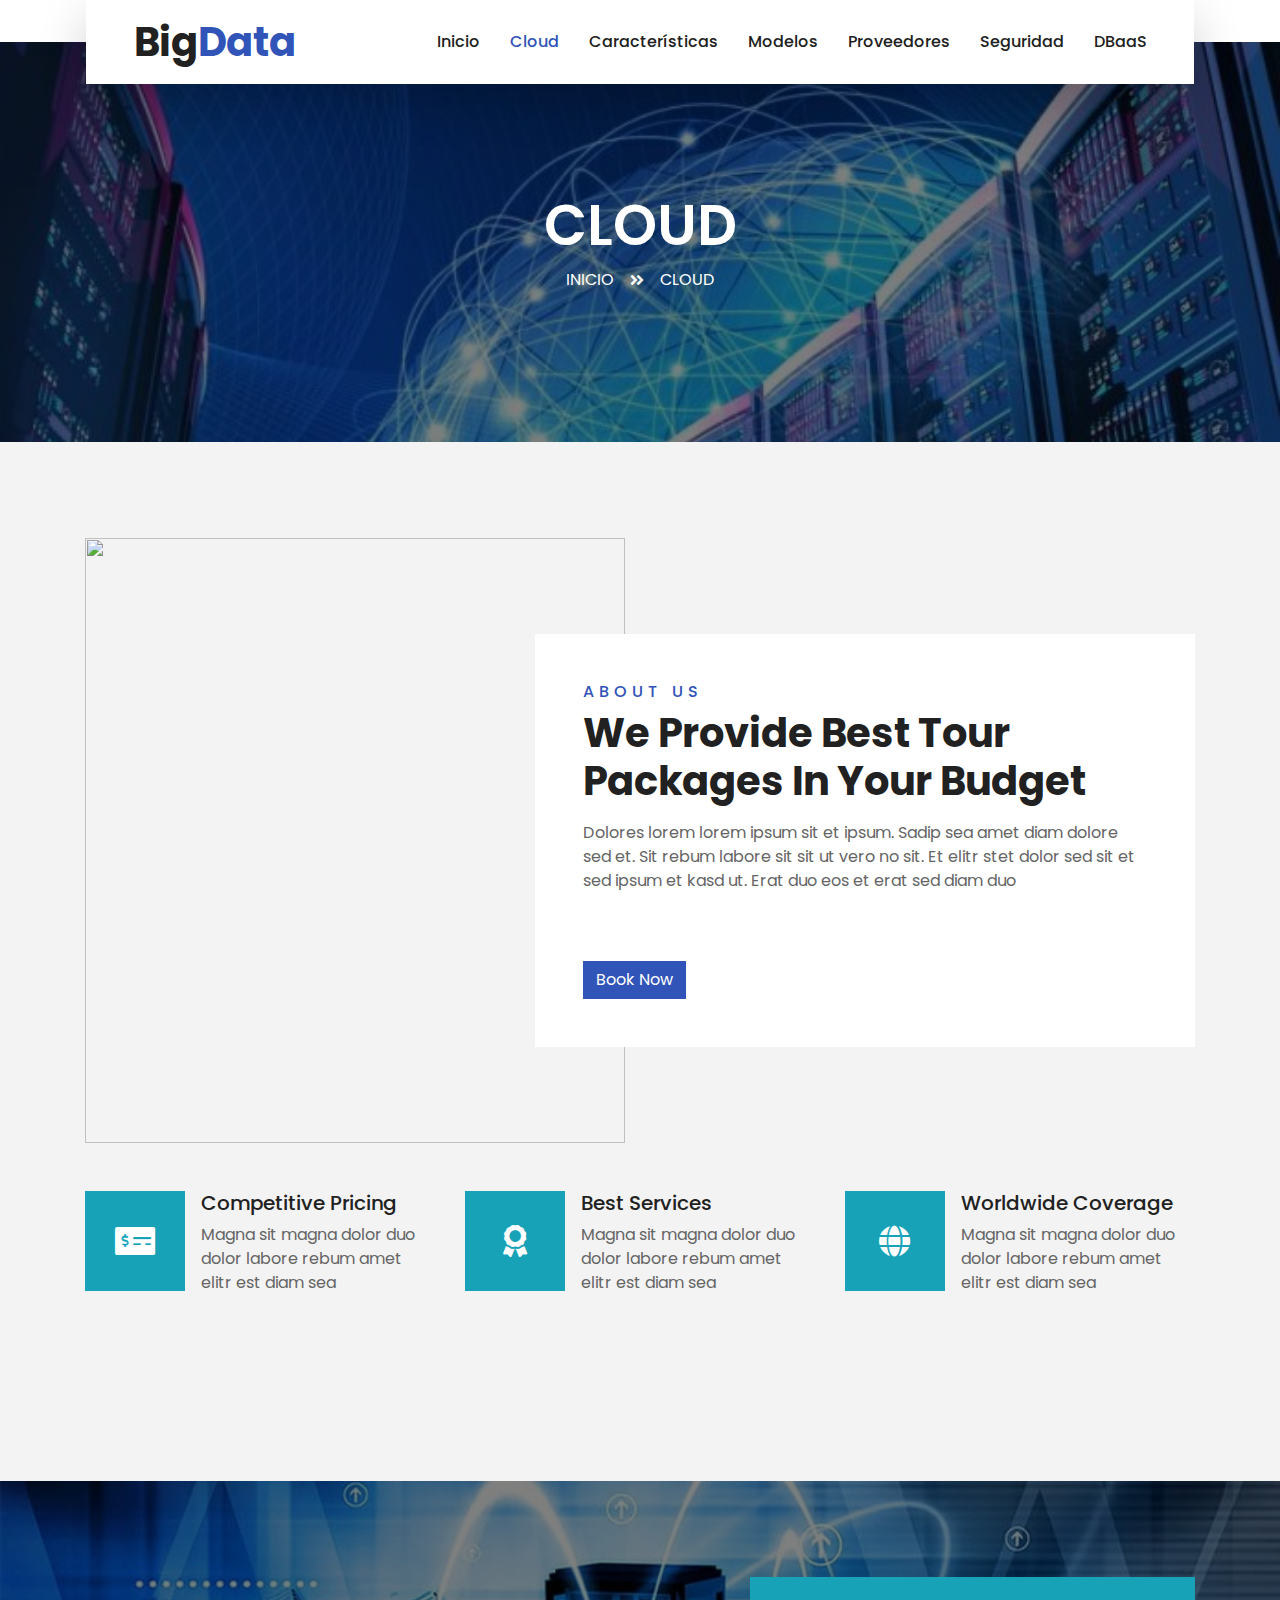
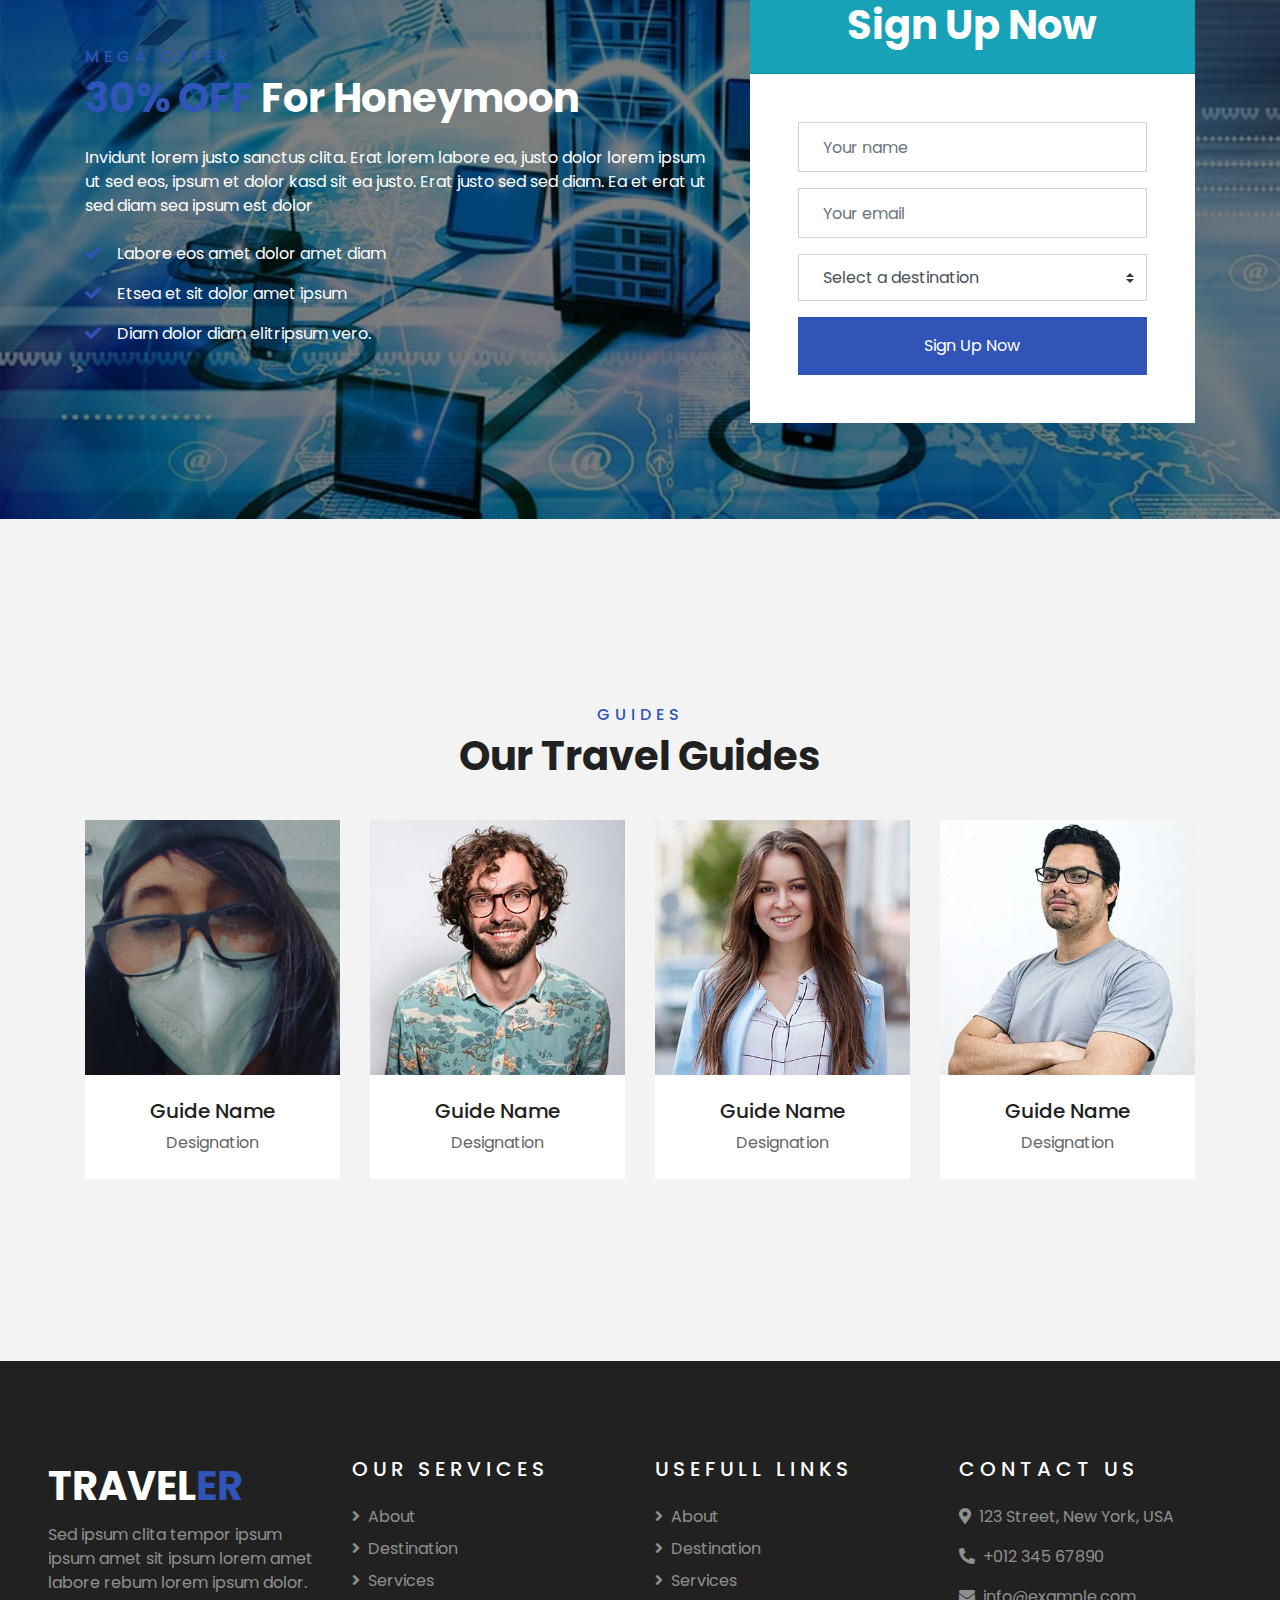
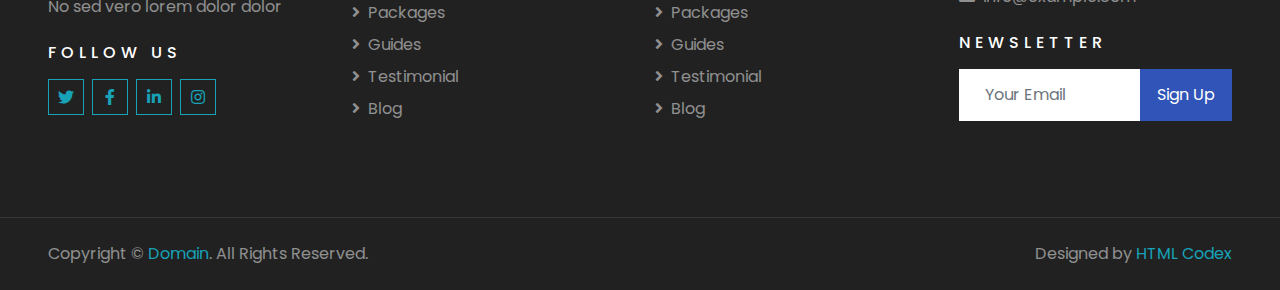
==== commit c5d553ed: "Actualización del proyecto" ====
--- a/about.html
+++ b/about.html
@@ -3,17 +3,15 @@
 
 <head>
     <meta charset="utf-8">
-    <title>TRAVELER - Free Travel Website Template</title>
+    <title>TENDENCIAS TECNOLÓGICAS Y BASES DE DATOS</title>
     <meta content="width=device-width, initial-scale=1.0" name="viewport">
-    <meta content="Free HTML Templates" name="keywords">
-    <meta content="Free HTML Templates" name="description">
 
     <!-- Favicon -->
-    <link href="img/favicon.ico" rel="icon">
+    <link href="img/tf.ico" rel="icon">
 
     <!-- Google Web Fonts -->
     <link rel="preconnect" href="https://fonts.gstatic.com">
-    <link href="https://fonts.googleapis.com/css2?family=Poppins:wght@400;500;600;700&display=swap" rel="stylesheet"> 
+    <link href="https://fonts.googleapis.com/css2?family=Poppins:wght@400;500;600;700&display=swap" rel="stylesheet">
 
     <!-- Font Awesome -->
     <link href="https://cdnjs.cloudflare.com/ajax/libs/font-awesome/5.10.0/css/all.min.css" rel="stylesheet">
@@ -27,69 +25,25 @@
 </head>
 
 <body>
-    <!-- Topbar Start -->
-    <div class="container-fluid bg-light pt-3 d-none d-lg-block">
-        <div class="container">
-            <div class="row">
-                <div class="col-lg-6 text-center text-lg-left mb-2 mb-lg-0">
-                    <div class="d-inline-flex align-items-center">
-                        <p><i class="fa fa-envelope mr-2"></i>info@example.com</p>
-                        <p class="text-body px-3">|</p>
-                        <p><i class="fa fa-phone-alt mr-2"></i>+012 345 6789</p>
-                    </div>
-                </div>
-                <div class="col-lg-6 text-center text-lg-right">
-                    <div class="d-inline-flex align-items-center">
-                        <a class="text-primary px-3" href="">
-                            <i class="fab fa-facebook-f"></i>
-                        </a>
-                        <a class="text-primary px-3" href="">
-                            <i class="fab fa-twitter"></i>
-                        </a>
-                        <a class="text-primary px-3" href="">
-                            <i class="fab fa-linkedin-in"></i>
-                        </a>
-                        <a class="text-primary px-3" href="">
-                            <i class="fab fa-instagram"></i>
-                        </a>
-                        <a class="text-primary pl-3" href="">
-                            <i class="fab fa-youtube"></i>
-                        </a>
-                    </div>
-                </div>
-            </div>
-        </div>
-    </div>
-    <!-- Topbar End -->
-
-
     <!-- Navbar Start -->
     <div class="container-fluid position-relative nav-bar p-0">
         <div class="container-lg position-relative p-0 px-lg-3" style="z-index: 9;">
             <nav class="navbar navbar-expand-lg bg-light navbar-light shadow-lg py-3 py-lg-0 pl-3 pl-lg-5">
                 <a href="" class="navbar-brand">
-                    <h1 class="m-0 text-primary"><span class="text-dark">TRAVEL</span>ER</h1>
+                    <h1 class="m-0 text-primary"><span class="text-dark">Big</span>Data</h1>
                 </a>
                 <button type="button" class="navbar-toggler" data-toggle="collapse" data-target="#navbarCollapse">
                     <span class="navbar-toggler-icon"></span>
                 </button>
                 <div class="collapse navbar-collapse justify-content-between px-3" id="navbarCollapse">
                     <div class="navbar-nav ml-auto py-0">
-                        <a href="index.html" class="nav-item nav-link">Home</a>
-                        <a href="about.html" class="nav-item nav-link active">About</a>
-                        <a href="service.html" class="nav-item nav-link">Services</a>
-                        <a href="package.html" class="nav-item nav-link">Tour Packages</a>
-                        <div class="nav-item dropdown">
-                            <a href="#" class="nav-link dropdown-toggle" data-toggle="dropdown">Pages</a>
-                            <div class="dropdown-menu border-0 rounded-0 m-0">
-                                <a href="blog.html" class="dropdown-item">Blog Grid</a>
-                                <a href="single.html" class="dropdown-item">Blog Detail</a>
-                                <a href="destination.html" class="dropdown-item">Destination</a>
-                                <a href="guide.html" class="dropdown-item">Travel Guides</a>
-                                <a href="testimonial.html" class="dropdown-item">Testimonial</a>
-                            </div>
-                        </div>
-                        <a href="contact.html" class="nav-item nav-link">Contact</a>
+                        <a href="index.html" class="nav-item nav-link">Inicio</a>
+                        <a href="about.html" class="nav-item nav-link active">Cloud</a>
+                        <a href="service.html" class="nav-item nav-link">Características</a>
+                        <a href="package.html" class="nav-item nav-link">Modelos</a>
+                        <a href="contact.html" class="nav-item nav-link">Proveedores</a>
+                        <a href="contact.html" class="nav-item nav-link">Seguridad</a>
+                        <a href="contact.html" class="nav-item nav-link">DBaaS</a>
                     </div>
                 </div>
             </nav>
@@ -102,70 +56,16 @@
     <div class="container-fluid page-header">
         <div class="container">
             <div class="d-flex flex-column align-items-center justify-content-center" style="min-height: 400px">
-                <h3 class="display-4 text-white text-uppercase">About</h3>
+                <h3 class="display-4 text-white text-uppercase">Cloud</h3>
                 <div class="d-inline-flex text-white">
-                    <p class="m-0 text-uppercase"><a class="text-white" href="">Home</a></p>
+                    <p class="m-0 text-uppercase"><a class="text-white" href="">Inicio</a></p>
                     <i class="fa fa-angle-double-right pt-1 px-3"></i>
-                    <p class="m-0 text-uppercase">About</p>
+                    <p class="m-0 text-uppercase">Cloud</p>
                 </div>
             </div>
         </div>
     </div>
     <!-- Header End -->
-
-
-    <!-- Booking Start -->
-    <div class="container-fluid booking mt-5 pb-5">
-        <div class="container pb-5">
-            <div class="bg-light shadow" style="padding: 30px;">
-                <div class="row align-items-center" style="min-height: 60px;">
-                    <div class="col-md-10">
-                        <div class="row">
-                            <div class="col-md-3">
-                                <div class="mb-3 mb-md-0">
-                                    <select class="custom-select px-4" style="height: 47px;">
-                                        <option selected>Destination</option>
-                                        <option value="1">Destination 1</option>
-                                        <option value="2">Destination 1</option>
-                                        <option value="3">Destination 1</option>
-                                    </select>
-                                </div>
-                            </div>
-                            <div class="col-md-3">
-                                <div class="mb-3 mb-md-0">
-                                    <div class="date" id="date1" data-target-input="nearest">
-                                        <input type="text" class="form-control p-4 datetimepicker-input" placeholder="Depart Date" data-target="#date1" data-toggle="datetimepicker"/>
-                                    </div>
-                                </div>
-                            </div>
-                            <div class="col-md-3">
-                                <div class="mb-3 mb-md-0">
-                                    <div class="date" id="date2" data-target-input="nearest">
-                                        <input type="text" class="form-control p-4 datetimepicker-input" placeholder="Return Date" data-target="#date2" data-toggle="datetimepicker"/>
-                                    </div>
-                                </div>
-                            </div>
-                            <div class="col-md-3">
-                                <div class="mb-3 mb-md-0">
-                                    <select class="custom-select px-4" style="height: 47px;">
-                                        <option selected>Duration</option>
-                                        <option value="1">Duration 1</option>
-                                        <option value="2">Duration 1</option>
-                                        <option value="3">Duration 1</option>
-                                    </select>
-                                </div>
-                            </div>
-                        </div>
-                    </div>
-                    <div class="col-md-2">
-                        <button class="btn btn-primary btn-block" type="submit" style="height: 47px; margin-top: -2px;">Submit</button>
-                    </div>
-                </div>
-            </div>
-        </div>
-    </div>
-    <!-- Booking End -->
-
 
     <!-- About Start -->
     <div class="container-fluid py-5">
@@ -180,7 +80,9 @@
                     <div class="about-text bg-white p-4 p-lg-5 my-lg-5">
                         <h6 class="text-primary text-uppercase" style="letter-spacing: 5px;">About Us</h6>
                         <h1 class="mb-3">We Provide Best Tour Packages In Your Budget</h1>
-                        <p>Dolores lorem lorem ipsum sit et ipsum. Sadip sea amet diam dolore sed et. Sit rebum labore sit sit ut vero no sit. Et elitr stet dolor sed sit et sed ipsum et kasd ut. Erat duo eos et erat sed diam duo</p>
+                        <p>Dolores lorem lorem ipsum sit et ipsum. Sadip sea amet diam dolore sed et. Sit rebum labore
+                            sit sit ut vero no sit. Et elitr stet dolor sed sit et sed ipsum et kasd ut. Erat duo eos et
+                            erat sed diam duo</p>
                         <div class="row mb-4">
                             <div class="col-6">
                                 <img class="img-fluid" src="img/about-1.jpg" alt="">
@@ -204,7 +106,8 @@
             <div class="row">
                 <div class="col-md-4">
                     <div class="d-flex mb-4 mb-lg-0">
-                        <div class="d-flex flex-shrink-0 align-items-center justify-content-center bg-primary mr-3" style="height: 100px; width: 100px;">
+                        <div class="d-flex flex-shrink-0 align-items-center justify-content-center bg-primary mr-3"
+                            style="height: 100px; width: 100px;">
                             <i class="fa fa-2x fa-money-check-alt text-white"></i>
                         </div>
                         <div class="d-flex flex-column">
@@ -215,7 +118,8 @@
                 </div>
                 <div class="col-md-4">
                     <div class="d-flex mb-4 mb-lg-0">
-                        <div class="d-flex flex-shrink-0 align-items-center justify-content-center bg-primary mr-3" style="height: 100px; width: 100px;">
+                        <div class="d-flex flex-shrink-0 align-items-center justify-content-center bg-primary mr-3"
+                            style="height: 100px; width: 100px;">
                             <i class="fa fa-2x fa-award text-white"></i>
                         </div>
                         <div class="d-flex flex-column">
@@ -226,7 +130,8 @@
                 </div>
                 <div class="col-md-4">
                     <div class="d-flex mb-4 mb-lg-0">
-                        <div class="d-flex flex-shrink-0 align-items-center justify-content-center bg-primary mr-3" style="height: 100px; width: 100px;">
+                        <div class="d-flex flex-shrink-0 align-items-center justify-content-center bg-primary mr-3"
+                            style="height: 100px; width: 100px;">
                             <i class="fa fa-2x fa-globe text-white"></i>
                         </div>
                         <div class="d-flex flex-column">
@@ -250,13 +155,16 @@
                         <h6 class="text-primary text-uppercase" style="letter-spacing: 5px;">Mega Offer</h6>
                         <h1 class="text-white"><span class="text-primary">30% OFF</span> For Honeymoon</h1>
                     </div>
-                    <p class="text-white">Invidunt lorem justo sanctus clita. Erat lorem labore ea, justo dolor lorem ipsum ut sed eos,
+                    <p class="text-white">Invidunt lorem justo sanctus clita. Erat lorem labore ea, justo dolor lorem
+                        ipsum ut sed eos,
                         ipsum et dolor kasd sit ea justo. Erat justo sed sed diam. Ea et erat ut sed diam sea ipsum est
                         dolor</p>
                     <ul class="list-inline text-white m-0">
-                        <li class="py-2"><i class="fa fa-check text-primary mr-3"></i>Labore eos amet dolor amet diam</li>
+                        <li class="py-2"><i class="fa fa-check text-primary mr-3"></i>Labore eos amet dolor amet diam
+                        </li>
                         <li class="py-2"><i class="fa fa-check text-primary mr-3"></i>Etsea et sit dolor amet ipsum</li>
-                        <li class="py-2"><i class="fa fa-check text-primary mr-3"></i>Diam dolor diam elitripsum vero.</li>
+                        <li class="py-2"><i class="fa fa-check text-primary mr-3"></i>Diam dolor diam elitripsum vero.
+                        </li>
                     </ul>
                 </div>
                 <div class="col-lg-5">
@@ -267,10 +175,12 @@
                         <div class="card-body rounded-bottom bg-white p-5">
                             <form>
                                 <div class="form-group">
-                                    <input type="text" class="form-control p-4" placeholder="Your name" required="required" />
+                                    <input type="text" class="form-control p-4" placeholder="Your name"
+                                        required="required" />
                                 </div>
                                 <div class="form-group">
-                                    <input type="email" class="form-control p-4" placeholder="Your email" required="required" />
+                                    <input type="email" class="form-control p-4" placeholder="Your email"
+                                        required="required" />
                                 </div>
                                 <div class="form-group">
                                     <select class="custom-select px-4" style="height: 47px;">
@@ -307,9 +217,12 @@
                             <img class="img-fluid w-100" src="img/team-1.jpg" alt="">
                             <div class="team-social">
                                 <a class="btn btn-outline-primary btn-square" href=""><i class="fab fa-twitter"></i></a>
-                                <a class="btn btn-outline-primary btn-square" href=""><i class="fab fa-facebook-f"></i></a>
-                                <a class="btn btn-outline-primary btn-square" href=""><i class="fab fa-instagram"></i></a>
-                                <a class="btn btn-outline-primary btn-square" href=""><i class="fab fa-linkedin-in"></i></a>
+                                <a class="btn btn-outline-primary btn-square" href=""><i
+                                        class="fab fa-facebook-f"></i></a>
+                                <a class="btn btn-outline-primary btn-square" href=""><i
+                                        class="fab fa-instagram"></i></a>
+                                <a class="btn btn-outline-primary btn-square" href=""><i
+                                        class="fab fa-linkedin-in"></i></a>
                             </div>
                         </div>
                         <div class="text-center py-4">
@@ -324,9 +237,12 @@
                             <img class="img-fluid w-100" src="img/team-2.jpg" alt="">
                             <div class="team-social">
                                 <a class="btn btn-outline-primary btn-square" href=""><i class="fab fa-twitter"></i></a>
-                                <a class="btn btn-outline-primary btn-square" href=""><i class="fab fa-facebook-f"></i></a>
-                                <a class="btn btn-outline-primary btn-square" href=""><i class="fab fa-instagram"></i></a>
-                                <a class="btn btn-outline-primary btn-square" href=""><i class="fab fa-linkedin-in"></i></a>
+                                <a class="btn btn-outline-primary btn-square" href=""><i
+                                        class="fab fa-facebook-f"></i></a>
+                                <a class="btn btn-outline-primary btn-square" href=""><i
+                                        class="fab fa-instagram"></i></a>
+                                <a class="btn btn-outline-primary btn-square" href=""><i
+                                        class="fab fa-linkedin-in"></i></a>
                             </div>
                         </div>
                         <div class="text-center py-4">
@@ -341,9 +257,12 @@
                             <img class="img-fluid w-100" src="img/team-3.jpg" alt="">
                             <div class="team-social">
                                 <a class="btn btn-outline-primary btn-square" href=""><i class="fab fa-twitter"></i></a>
-                                <a class="btn btn-outline-primary btn-square" href=""><i class="fab fa-facebook-f"></i></a>
-                                <a class="btn btn-outline-primary btn-square" href=""><i class="fab fa-instagram"></i></a>
-                                <a class="btn btn-outline-primary btn-square" href=""><i class="fab fa-linkedin-in"></i></a>
+                                <a class="btn btn-outline-primary btn-square" href=""><i
+                                        class="fab fa-facebook-f"></i></a>
+                                <a class="btn btn-outline-primary btn-square" href=""><i
+                                        class="fab fa-instagram"></i></a>
+                                <a class="btn btn-outline-primary btn-square" href=""><i
+                                        class="fab fa-linkedin-in"></i></a>
                             </div>
                         </div>
                         <div class="text-center py-4">
@@ -358,9 +277,12 @@
                             <img class="img-fluid w-100" src="img/team-4.jpg" alt="">
                             <div class="team-social">
                                 <a class="btn btn-outline-primary btn-square" href=""><i class="fab fa-twitter"></i></a>
-                                <a class="btn btn-outline-primary btn-square" href=""><i class="fab fa-facebook-f"></i></a>
-                                <a class="btn btn-outline-primary btn-square" href=""><i class="fab fa-instagram"></i></a>
-                                <a class="btn btn-outline-primary btn-square" href=""><i class="fab fa-linkedin-in"></i></a>
+                                <a class="btn btn-outline-primary btn-square" href=""><i
+                                        class="fab fa-facebook-f"></i></a>
+                                <a class="btn btn-outline-primary btn-square" href=""><i
+                                        class="fab fa-instagram"></i></a>
+                                <a class="btn btn-outline-primary btn-square" href=""><i
+                                        class="fab fa-linkedin-in"></i></a>
                             </div>
                         </div>
                         <div class="text-center py-4">
@@ -382,7 +304,8 @@
                 <a href="" class="navbar-brand">
                     <h1 class="text-primary"><span class="text-white">TRAVEL</span>ER</h1>
                 </a>
-                <p>Sed ipsum clita tempor ipsum ipsum amet sit ipsum lorem amet labore rebum lorem ipsum dolor. No sed vero lorem dolor dolor</p>
+                <p>Sed ipsum clita tempor ipsum ipsum amet sit ipsum lorem amet labore rebum lorem ipsum dolor. No sed
+                    vero lorem dolor dolor</p>
                 <h6 class="text-white text-uppercase mt-4 mb-3" style="letter-spacing: 5px;">Follow Us</h6>
                 <div class="d-flex justify-content-start">
                     <a class="btn btn-outline-primary btn-square mr-2" href="#"><i class="fab fa-twitter"></i></a>
@@ -423,7 +346,8 @@
                 <h6 class="text-white text-uppercase mt-4 mb-3" style="letter-spacing: 5px;">Newsletter</h6>
                 <div class="w-100">
                     <div class="input-group">
-                        <input type="text" class="form-control border-light" style="padding: 25px;" placeholder="Your Email">
+                        <input type="text" class="form-control border-light" style="padding: 25px;"
+                            placeholder="Your Email">
                         <div class="input-group-append">
                             <button class="btn btn-primary px-3">Sign Up</button>
                         </div>
@@ -432,7 +356,8 @@
             </div>
         </div>
     </div>
-    <div class="container-fluid bg-dark text-white border-top py-4 px-sm-3 px-md-5" style="border-color: rgba(256, 256, 256, .1) !important;">
+    <div class="container-fluid bg-dark text-white border-top py-4 px-sm-3 px-md-5"
+        style="border-color: rgba(256, 256, 256, .1) !important;">
         <div class="row">
             <div class="col-lg-6 text-center text-md-left mb-3 mb-md-0">
                 <p class="m-0 text-white-50">Copyright &copy; <a href="#">Domain</a>. All Rights Reserved.</a>
--- a/css/style.css
+++ b/css/style.css
@@ -19,7 +19,7 @@
   --white: #fff;
   --gray: #6c757d;
   --gray-dark: #343a40;
-  --primary: #7AB730;
+  --primary: #17a2b8;
   --secondary: #f4faec;
   --success: #28a745;
   --info: #17a2b8;
@@ -166,7 +166,7 @@
 }
 
 a {
-  color: #7AB730;
+  color: #17a2b8;
   text-decoration: none;
   background-color: transparent;
 }
@@ -3037,24 +3037,24 @@
 }
 
 .btn-outline-primary {
-  color: #7AB730;
-  border-color: #7AB730;
+  color: #17a2b8;
+  border-color: #17a2b8;
 }
 
 .btn-outline-primary:hover {
   color: #fff;
-  background-color: #7AB730;
-  border-color: #7AB730;
+  background-color: #17a2b8;
+  border-color: #17a2b8;
 }
 
 .btn-outline-primary:focus,
 .btn-outline-primary.focus {
-  box-shadow: 0 0 0 0.2rem rgba(122, 183, 48, 0.5);
+  box-shadow: 0 0 0 0.2rem rgba(48, 68, 183, 0.5);
 }
 
 .btn-outline-primary.disabled,
 .btn-outline-primary:disabled {
-  color: #7AB730;
+  color: #17a2b8;
   background-color: transparent;
 }
 
@@ -3062,8 +3062,8 @@
 .btn-outline-primary:not(:disabled):not(.disabled).active,
 .show>.btn-outline-primary.dropdown-toggle {
   color: #fff;
-  background-color: #7AB730;
-  border-color: #7AB730;
+  background-color: #17a2b8;
+  border-color: #17a2b8;
 }
 
 .btn-outline-primary:not(:disabled):not(.disabled):active:focus,
@@ -3326,7 +3326,7 @@
 
 .btn-link {
   font-weight: 400;
-  color: #7AB730;
+  color: #17a2b8;
   text-decoration: none;
 }
 
@@ -3636,7 +3636,7 @@
 .dropdown-item:active {
   color: #fff;
   text-decoration: none;
-  background-color: #7AB730;
+  background-color: #17a2b8;
 }
 
 .dropdown-item.disabled,
@@ -3930,8 +3930,8 @@
 
 .custom-control-input:checked~.custom-control-label::before {
   color: #fff;
-  border-color: #7AB730;
-  background-color: #7AB730;
+  border-color: #17a2b8;
+  background-color: #17a2b8;
 }
 
 .custom-control-input:focus~.custom-control-label::before {
@@ -3993,8 +3993,8 @@
 }
 
 .custom-checkbox .custom-control-input:indeterminate~.custom-control-label::before {
-  border-color: #7AB730;
-  background-color: #7AB730;
+  border-color: #17a2b8;
+  background-color: #17a2b8;
 }
 
 .custom-checkbox .custom-control-input:indeterminate~.custom-control-label::after {
@@ -4219,7 +4219,7 @@
   width: 1rem;
   height: 1rem;
   margin-top: -0.25rem;
-  background-color: #7AB730;
+  background-color: #17a2b8;
   border: 0;
   transition: background-color 0.15s ease-in-out, border-color 0.15s ease-in-out, box-shadow 0.15s ease-in-out;
   appearance: none;
@@ -4247,7 +4247,7 @@
 .custom-range::-moz-range-thumb {
   width: 1rem;
   height: 1rem;
-  background-color: #7AB730;
+  background-color: #17a2b8;
   border: 0;
   transition: background-color 0.15s ease-in-out, border-color 0.15s ease-in-out, box-shadow 0.15s ease-in-out;
   appearance: none;
@@ -4278,7 +4278,7 @@
   margin-top: 0;
   margin-right: 0.2rem;
   margin-left: 0.2rem;
-  background-color: #7AB730;
+  background-color: #17a2b8;
   border: 0;
   transition: background-color 0.15s ease-in-out, border-color 0.15s ease-in-out, box-shadow 0.15s ease-in-out;
   appearance: none;
@@ -4409,7 +4409,7 @@
 .nav-pills .nav-link.active,
 .nav-pills .show>.nav-link {
   color: #fff;
-  background-color: #7AB730;
+  background-color: #17a2b8;
 }
 
 .nav-fill>.nav-link,
@@ -5099,7 +5099,7 @@
   padding: 0.5rem 0.75rem;
   margin-left: -1px;
   line-height: 1.25;
-  color: #7AB730;
+  color: #17a2b8;
   background-color: #fff;
   border: 1px solid #dee2e6;
 }
@@ -5125,8 +5125,8 @@
 .page-item.active .page-link {
   z-index: 3;
   color: #fff;
-  background-color: #7AB730;
-  border-color: #7AB730;
+  background-color: #17a2b8;
+  border-color: #17a2b8;
 }
 
 .page-item.disabled .page-link {
@@ -5188,7 +5188,7 @@
 
 .badge-primary {
   color: #fff;
-  background-color: #7AB730;
+  background-color: #17a2b8;
 }
 
 a.badge-primary:hover,
@@ -5506,7 +5506,7 @@
   color: #fff;
   text-align: center;
   white-space: nowrap;
-  background-color: #7AB730;
+  background-color: #17a2b8;
   transition: width 0.6s ease;
 }
 
@@ -5584,8 +5584,8 @@
 .list-group-item.active {
   z-index: 2;
   color: #fff;
-  background-color: #7AB730;
-  border-color: #7AB730;
+  background-color: #17a2b8;
+  border-color: #17a2b8;
 }
 
 .list-group-item+.list-group-item {
@@ -6692,7 +6692,7 @@
 }
 
 .bg-primary {
-  background-color: #7AB730 !important;
+  background-color: #17a2b8 !important;
 }
 
 a.bg-primary:hover,
@@ -6828,7 +6828,7 @@
 }
 
 .border-primary {
-  border-color: #7AB730 !important;
+  border-color: #17a2b8 !important;
 }
 
 .border-secondary {
@@ -10800,14 +10800,14 @@
   display: flex;
   align-items: center;
   justify-content: center;
-  border: 2px solid #7AB730;
+  border: 2px solid #17a2b8;
   background: #FFFFFF;
-  color: #7AB730;
+  color: #17a2b8;
   transition: .5s;
 }
 
 .service-item:hover i {
-  background: #7AB730;
+  background: #17a2b8;
   color: #FFFFFF;
 }
 
@@ -10904,7 +10904,7 @@
 
 .testimonial-carousel .owl-dot.active {
   width: 40px;
-  background: #7AB730;
+  background: #17a2b8;
 }
 
 .testimonial-carousel .owl-item.center .testimonial-text {
@@ -10929,7 +10929,7 @@
   align-items: center;
   justify-content: center;
   flex-direction: column;
-  background: #7AB730;
+  background: #17a2b8;
 }
 
 .blog-date::after {
